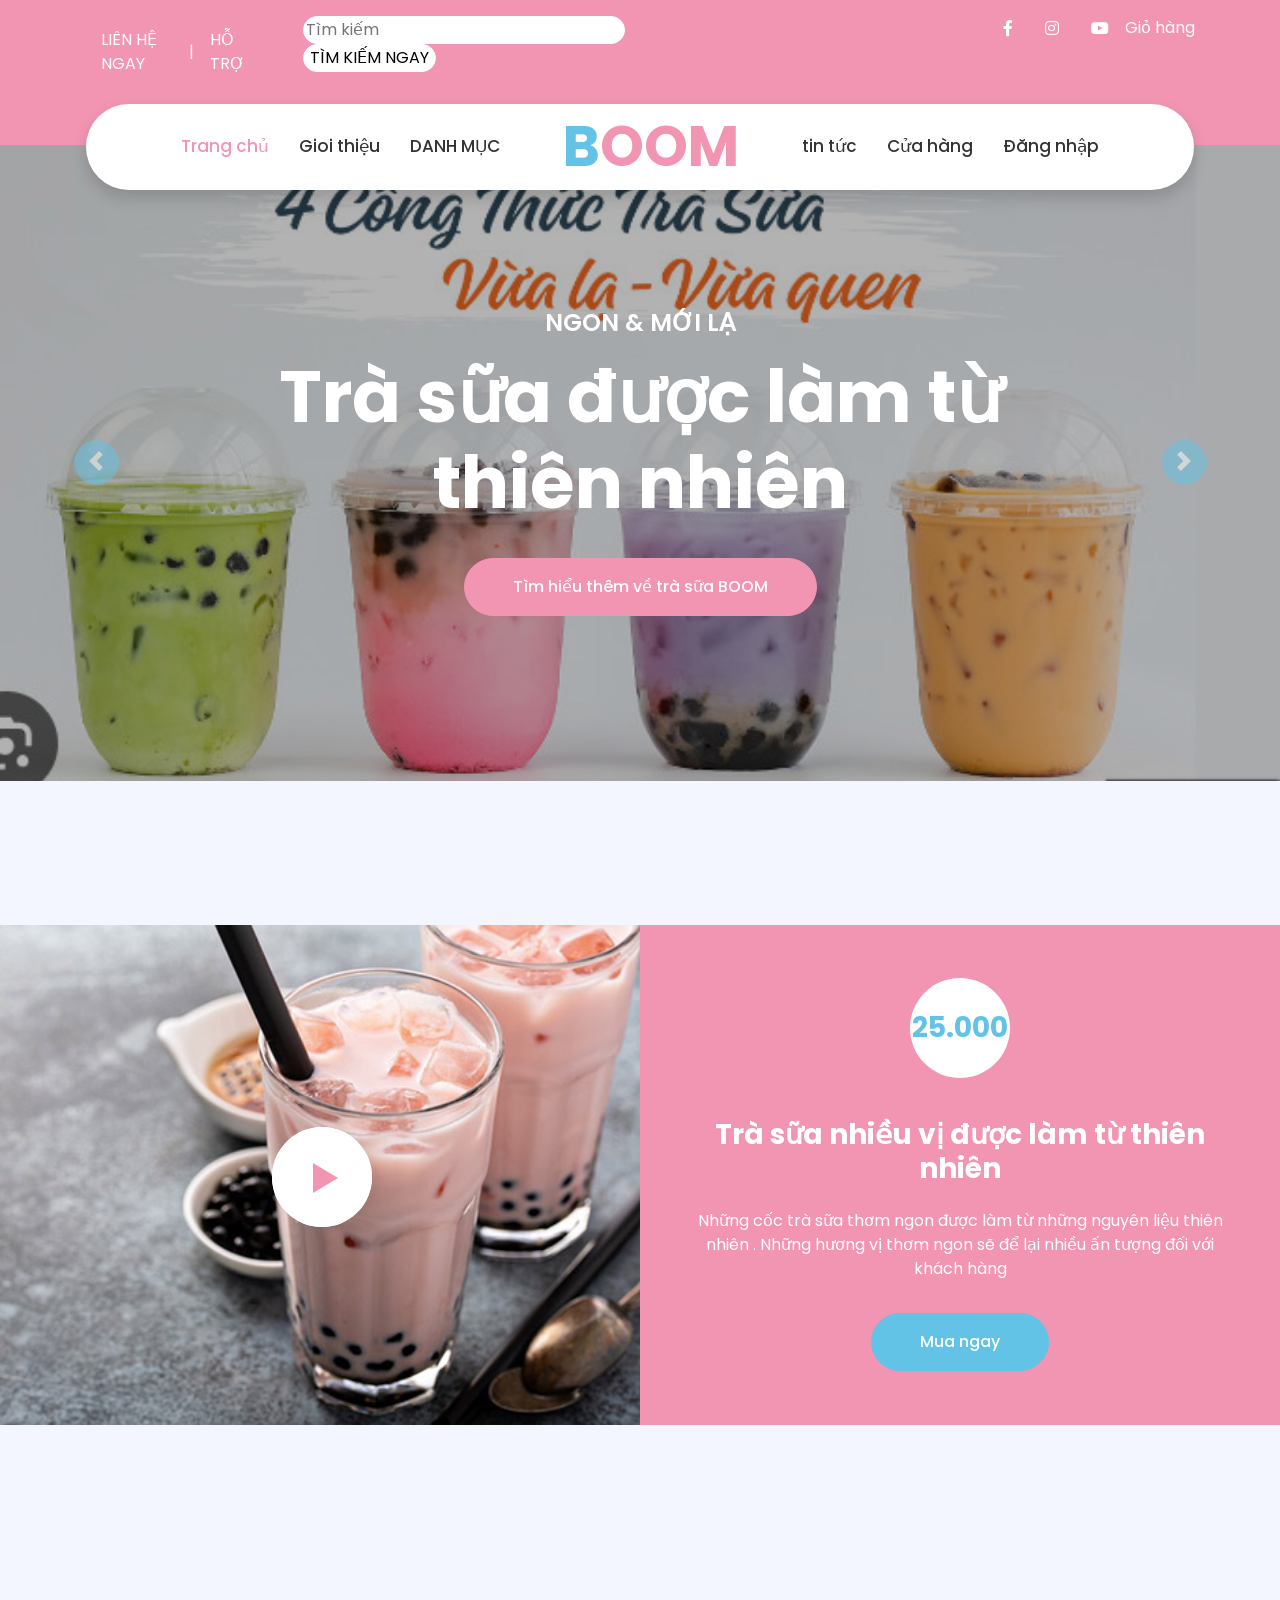
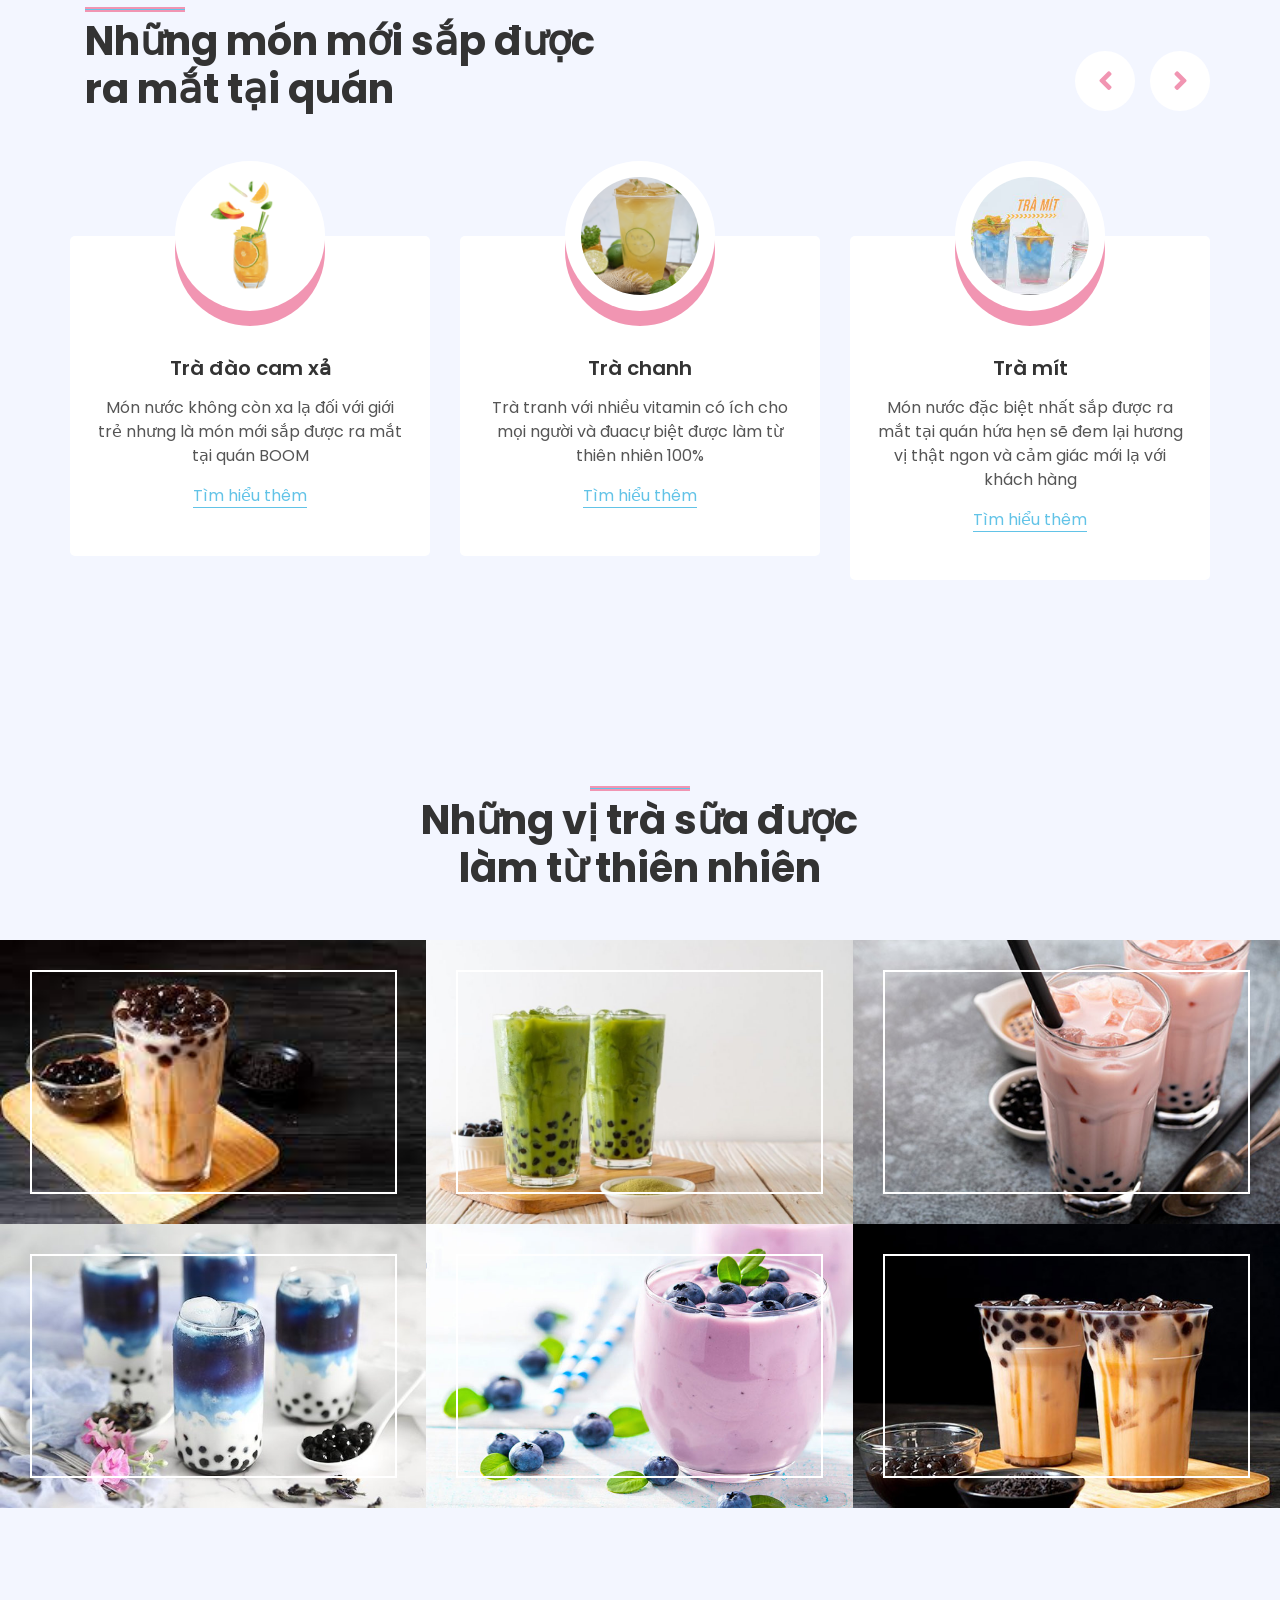
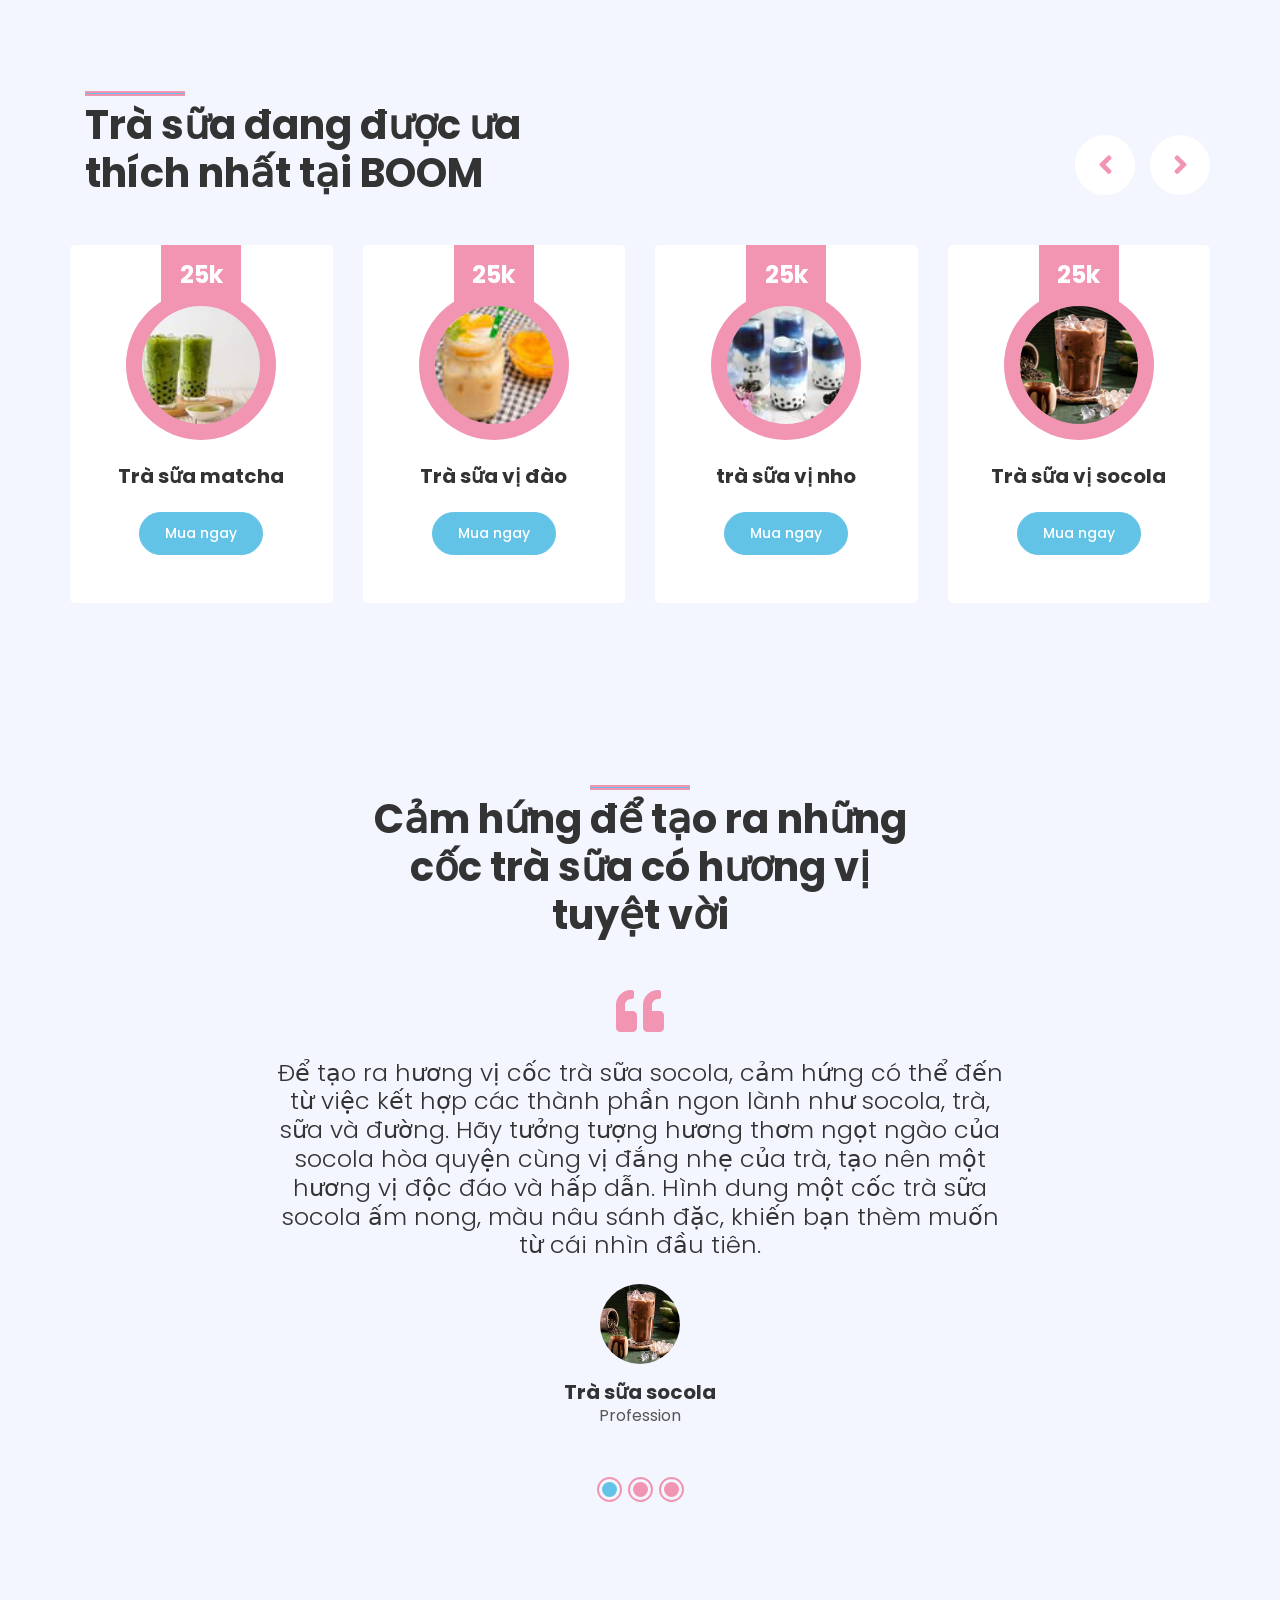
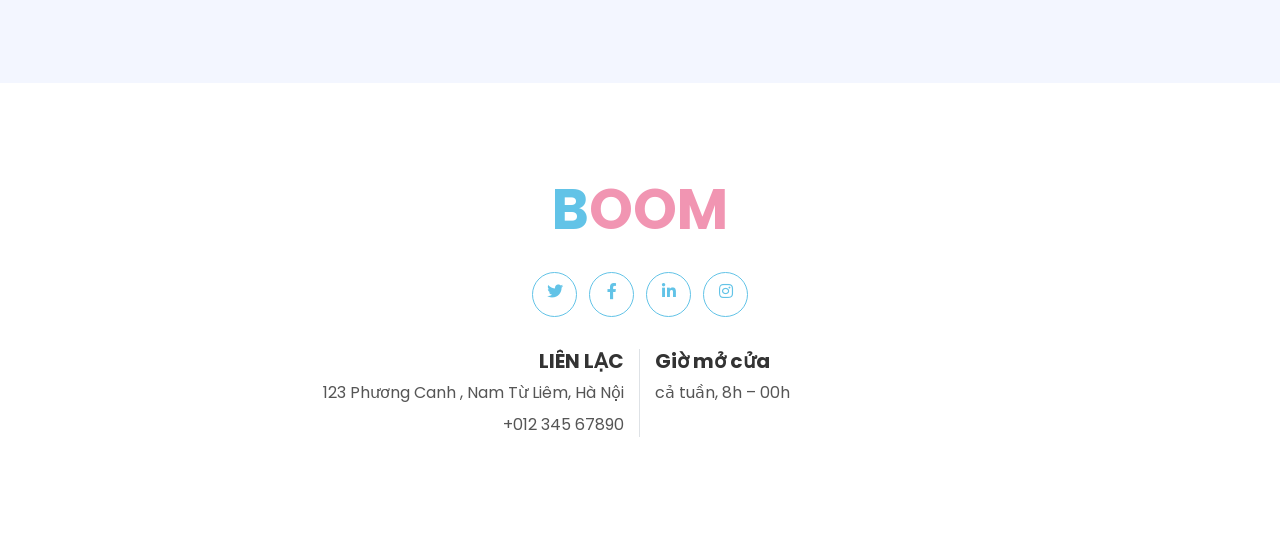
==== ice-cream-shop-website-template/index.html @ 3b5d6da5 "update" ====
<html lang="en">

<head>
    <meta charset="utf-8">
    <title>BOOM-CỬA HÀNG BÁN TRÀ SỮA UY TÍN</title>
    <meta content="width=device-width, initial-scale=1.0" name="viewport">
    <meta content="Free HTML Templates" name="keywords">
    <meta content="Free HTML Templates" name="description">

    <!-- Favicon -->
    <link href="img/favicon.ico" rel="icon">

    <!-- Google Web Fonts -->
    <link rel="preconnect" href="https://fonts.gstatic.com">
    <link href="https://fonts.googleapis.com/css2?family=Poppins:wght@400;500;600;700&display=swap" rel="stylesheet">

    <!-- Font Awesome -->
    <link href="https://cdnjs.cloudflare.com/ajax/libs/font-awesome/5.10.0/css/all.min.css" rel="stylesheet">

    <!-- Libraries Stylesheet -->
    <link href="lib/owlcarousel/assets/owl.carousel.min.css" rel="stylesheet">
    <link href="lib/lightbox/css/lightbox.min.css" rel="stylesheet">

    <!-- Customized Bootstrap Stylesheet -->
    <link href="css/style.css" rel="stylesheet">
    <style>
        .dropdown {
    position: relative;
    display: inline-block;
  }
  
  .dropdown-content {
    display: none;
    position: absolute;
    background-color: #f9f9f9;
    min-width: 160px;
    box-shadow: 0px 8px 16px 0px rgba(0,0,0,0.2);
    z-index: 1;
  }
  
  .dropdown:hover .dropdown-content {
    display: block;
  }
        .timkiem{
            border-radius: 15px;
            border: 1px solid white;
           
        }
        .search{
            border-radius: 15px;
            border: 1px solid white;
            background-color: white;
        }
        .search:hover{
            background-color: rgb(253, 200, 217);
        }
    </style>
</head>

<body>
    <!-- Topbar Start -->
    <div class="container-fluid bg-primary py-3 d-none d-md-block">
        <div class="container">
            <div class="row">
                <div class="col-md-6 text-center text-lg-left mb-2 mb-lg-0">
                    <div class="d-inline-flex align-items-center">
                       
                        <a class="text-white px-3" href="">LIÊN HỆ NGAY</a>
                        <span class="text-white">|</span>
                        <a class="text-white pl-3" href="">HỖ TRỢ</a>
                        <div style="margin-left: 50px;">
                        <form action="">
                            <input class="timkiem" type="text" placeholder="Tìm kiếm">
                            <input class="search" type="submit" value="TÌM KIẾM NGAY">
                        </form>
                        </div>
                    </div>
                </div>
                <div class="col-md-6 text-center text-lg-right">
                    <div class="d-inline-flex align-items-center">
                        <a class="text-white px-3" href="">
                            <i class="fab fa-facebook-f"></i>
                        </a>

                        <a class="text-white px-3" href="">
                            <i class="fab fa-instagram"></i>
                        </a>
                        <a class="text-white pl-3" href="">
                            <i class="fab fa-youtube"></i>
                        </a>
                        <a class="text-white pl-3" href="">
                            Giỏ hàng
                        </a>
                        
                        
                    </div>
                </div>
            </div>
        </div>
    </div>
    <!-- Topbar End -->


    <!-- Navbar Start -->
    <div class="container-fluid position-relative nav-bar p-0">
        <div class="container-lg position-relative p-0 px-lg-3" style="z-index: 9;">
            <nav class="navbar navbar-expand-lg bg-white navbar-light shadow p-lg-0">
                <a href="index.html" class="navbar-brand d-block d-lg-none">
                    <h1 class="m-0 display-4 text-primary"><span class="text-secondary">B</span>OOM</h1>
                </a>
                <button type="button" class="navbar-toggler" data-toggle="collapse" data-target="#navbarCollapse">
                    <span class="navbar-toggler-icon"></span>
                </button>
                <div class="collapse navbar-collapse justify-content-between" id="navbarCollapse">
                    <div class="navbar-nav ml-auto py-0">
                        <a href="index.html" class="nav-item nav-link active">Trang chủ</a>
                        <a href="about.html" class="nav-item nav-link">Gioi thiệu</a>
                        <div class="dropdown">
                            <a href="product.html" class="nav-item nav-link">DANH MỤC</a>
                            <div class="dropdown-content">
                              <a href="#">Trà sữa truyền thống </a>
                              <a href="#">trà sữa vị</a>
                              <a href="#">trà sữa nóng</a>
                            </div>
                          </div>
                    </div>
                    <a href="index.html" class="navbar-brand mx-5 d-none d-lg-block">
                        <h1 class="m-0 display-4 text-primary"><span class="text-secondary">B</span>OOM</h1>
                    </a>
                    <div class="navbar-nav mr-auto py-0">
                        <a href="service.html" class="nav-item nav-link">tin tức</a>
                        <a href="gallery.html" class="nav-item nav-link">Cửa hàng</a>
                        <a href="contact.html" class="nav-item nav-link">Đăng nhập</a>
                    </div>
                </div>
            </nav>
        </div>
    </div>
    <!-- Navbar End -->


    <!-- Carousel Start -->
    <div class="container-fluid p-0 mb-5 pb-5">
        <div id="header-carousel" class="carousel slide" data-ride="carousel">
            <div class="carousel-inner">
                <div class="carousel-item active">
                    <img class="w-100" src="img/banner5.jpg" alt="Image">
                    <div class="carousel-caption d-flex flex-column align-items-center justify-content-center">
                        <div class="p-3" style="max-width: 900px;">
                            <h4 class="text-white text-uppercase mb-md-3">Ngon & Mới lạ</h4>
                            <h1 class="display-3 text-white mb-md-4">Trà sữa  được làm từ thiên nhiên</h1>
                            <a href="" class="btn btn-primary py-md-3 px-md-5 mt-2">Tìm hiểu thêm về trà sữa BOOM</a>
                        </div>
                    </div>
                </div>
                <div class="carousel-item">
                    <img class="w-100" src="img/banner0.jpg" alt="Image">
                    <div class="carousel-caption d-flex flex-column align-items-center justify-content-center">
                        <div class="p-3" style="max-width: 900px;">
                            <h4 class="text-white text-uppercase mb-md-3">Ngon & Mới lạ</h4>
                            <h1 class="display-3 text-white mb-md-4">Trà sữa  được làm từ thiên nhiên</h1>
                            <a href="" class="btn btn-primary py-md-3 px-md-5 mt-2">Tìm hiểu thêm về trà sữa BOOM</a>
                        </div>
                    </div>
                </div>
                <div class="carousel-item">
                    <img class="w-100" src="img/banner.1.jpg" alt="Image">
                    <div class="carousel-caption d-flex flex-column align-items-center justify-content-center">
                        <div class="p-3" style="max-width: 900px;">
                            <h4 class="text-white text-uppercase mb-md-3">Ngon & Mới lạ</h4>
                            <h1 class="display-3 text-white mb-md-4">Trà sữa  được làm từ thiên nhiên</h1>
                            <a href="" class="btn btn-primary py-md-3 px-md-5 mt-2">Tìm hiểu thêm về trà sữa BOOM</a>
                        </div>
                    </div>
                </div>
                <div class="carousel-item">
                    <img class="w-100" src="img/banner2.jpg" alt="Image">
                    <div class="carousel-caption d-flex flex-column align-items-center justify-content-center">
                        <div class="p-3" style="max-width: 900px;">
                            <h4 class="text-white text-uppercase mb-md-3">Ngon & Mới lạ</h4>
                            <h1 class="display-3 text-white mb-md-4">Trà sữa  được làm từ thiên nhiên</h1>
                            <a href="" class="btn btn-primary py-md-3 px-md-5 mt-2">Tìm hiểu thêm về trà sữa BOOM</a>
                        </div>
                    </div>
                </div>
                <div class="carousel-item">
                    <img class="w-100" src="img/banner3.jpg" alt="Image">
                    <div class="carousel-caption d-flex flex-column align-items-center justify-content-center">
                        <div class="p-3" style="max-width: 900px;">
                            <h4 class="text-white text-uppercase mb-md-3">Ngon & Mới lạ</h4>
                            <h1 class="display-3 text-white mb-md-4">Trà sữa  được làm từ thiên nhiên</h1>
                            <a href="" class="btn btn-primary py-md-3 px-md-5 mt-2">Tìm hiểu thêm về trà sữa BOOM</a>
                        </div>
                    </div>
                </div>
                <div class="carousel-item">
                    <img class="w-100" src="img/banner4.jpg" alt="Image">
                    <div class="carousel-caption d-flex flex-column align-items-center justify-content-center">
                        <div class="p-3" style="max-width: 900px;">
                            <h4 class="text-white text-uppercase mb-md-3">Ngon & Mới lạ</h4>
                            <h1 class="display-3 text-white mb-md-4">Trà sữa  được làm từ thiên nhiên</h1>
                            <a href="" class="btn btn-primary py-md-3 px-md-5 mt-2">Tìm hiểu thêm về trà sữa BOOM</a>
                        </div>
                    </div>
                </div>
            </div>
            <a class="carousel-control-prev" href="#header-carousel" data-slide="prev">
                <div class="btn btn-secondary px-0" style="width: 45px; height: 45px;">
                    <span class="carousel-control-prev-icon mb-n1"></span>
                </div>
            </a>
            <a class="carousel-control-next" href="#header-carousel" data-slide="next">
                <div class="btn btn-secondary px-0" style="width: 45px; height: 45px;">
                    <span class="carousel-control-next-icon mb-n1"></span>
                </div>
            </a>
        </div>
    </div>
    <!-- Carousel End -->


    <!-- About Start -->
    <!-- <div class="container-fluid py-5">
        <div class="container py-5">
            <div class="row justify-content-center">
                <div class="col-lg-7">
                    <h1 class="section-title position-relative text-center mb-5">Traditional & Delicious Ice Cream Since 1950</h1>
                </div>
            </div>
            <div class="row">
                <div class="col-lg-4 py-5">
                    <h4 class="font-weight-bold mb-3">About Us</h4>
                    <h5 class="text-muted mb-3">Eos kasd eos dolor vero vero, lorem stet diam rebum. Ipsum amet sed vero dolor sea</h5>
                    <p>Takimata sed vero vero no sit sed, justo clita duo no duo amet et, nonumy kasd sed dolor eos diam lorem eirmod. Amet sit amet amet no. Est nonumy sed labore eirmod sit magna. Erat at est justo sit ut. Labor diam sed ipsum et eirmod</p>
                    <a href="" class="btn btn-secondary mt-2">Learn More</a>
                </div>
                <div class="col-lg-4" style="min-height: 400px;">
                    <div class="position-relative h-100 rounded overflow-hidden">
                        <img class="position-absolute w-100 h-100" src="img/about.jpg" style="object-fit: cover;">
                    </div>
                </div>
                <div class="col-lg-4 py-5">
                    <h4 class="font-weight-bold mb-3">Our Features</h4>
                    <p>Invidunt lorem justo sanctus clita. Erat lorem labore ea, justo dolor lorem ipsum ut sed eos, ipsum et dolor kasd sit ea justo. Erat justo sed sed diam. Ea et erat ut sed diam sea ipsum est dolor</p>
                    <h5 class="text-muted mb-3"><i class="fa fa-check text-secondary mr-3"></i>Eos kasd eos dolor</h5>
                    <h5 class="text-muted mb-3"><i class="fa fa-check text-secondary mr-3"></i>Eos kasd eos dolor</h5>
                    <h5 class="text-muted mb-3"><i class="fa fa-check text-secondary mr-3"></i>Eos kasd eos dolor</h5>
                    <a href="" class="btn btn-primary mt-2">Learn More</a>
                </div>
            </div>
        </div>
    </div> -->
    <!-- About End -->


    <!-- Promotion Start -->
    <div class="container-fluid my-5 py-5 px-0">
        <div class="row bg-primary m-0">
            <div class="col-md-6 px-0" style="min-height: 500px;">
                <div class="position-relative h-100">
                    <img class="position-absolute w-100 h-100" src="img/trasua4.jpg" style="object-fit: cover;">
                    <button type="button" class="btn-play" data-toggle="modal"
                        data-src="https://www.youtube.com/watch?v=nOVIrqzXnEA" data-target="#videoModal">
                        <span></span>
                    </button>
                </div>
            </div>
            <div class="col-md-6 py-5 py-md-0 px-0">
                <div class="h-100 d-flex flex-column align-items-center justify-content-center text-center p-5">
                    <div class="d-flex align-items-center justify-content-center bg-white rounded-circle mb-4"
                        style="width: 100px; height: 100px;">
                        <h3 class="font-weight-bold text-secondary mb-0">25.000</h3>
                    </div>
                    <h3 class="font-weight-bold text-white mt-3 mb-4">Trà sữa nhiều vị được làm từ thiên nhiên</h3>
                    <p class="text-white mb-4">Những cốc trà sữa thơm ngon được làm từ những nguyên liệu thiên nhiên 
                        . Những hương vị thơm ngon sẽ để lại nhiều ấn tượng đối với khách hàng 
                    </p>
                    <a href="" class="btn btn-secondary py-3 px-5 mt-2">Mua ngay</a>
                </div>
            </div>
        </div>
    </div>
    <!-- Promotion End -->


    <!-- Video Modal Start -->
    <div class="modal fade" id="videoModal" tabindex="-1" role="dialog" aria-labelledby="exampleModalLabel" aria-hidden="true">
        <div class="modal-dialog" role="document">
            <div class="modal-content">
                <div class="modal-body">
                    <button type="button" class="close" data-dismiss="modal" aria-label="Close">
                        <span aria-hidden="true">&times;</span>
                    </button>        
                    <!-- 16:9 aspect ratio -->
                    <div class="embed-responsive embed-responsive-16by9">
                        <iframe class="embed-responsive-item" src="" id="video"  allowscriptaccess="always" allow="autoplay"></iframe>
                    </div>
                </div>
            </div>
        </div>
    </div>
    <!-- Video Modal End -->


    <!-- Services Start -->
    <div class="container-fluid py-5">
        <div class="container py-5">
            <div class="row">
                <div class="col-lg-6">
                    <h1 class="section-title position-relative mb-5">Những món mới sắp được ra mắt tại quán</h1>
                </div>
                <div class="col-lg-6 mb-5 mb-lg-0 pb-5 pb-lg-0"></div>
            </div>
            <div class="row">
                <div class="col-12">
                    <div class="owl-carousel service-carousel">
                        <div class="service-item">
                            <div class="service-img mx-auto">
                                <img class="rounded-circle w-100 h-100 bg-light p-3" src="img/tradao.png" style="object-fit: cover;">
                            </div>
                            <div class="position-relative text-center bg-light rounded p-4 pb-5" style="margin-top: -75px;">
                                <h5 class="font-weight-semi-bold mt-5 mb-3 pt-5">Trà đào cam xả</h5>
                                <p>Món nước không còn xa lạ đối với giới trẻ nhưng là món mới sắp được ra mắt tại quán BOOM</p>
                                <a href="" class="border-bottom border-secondary text-decoration-none text-secondary">Tìm hiểu thêm</a>
                            </div>
                        </div>
                        <div class="service-item">
                            <div class="service-img mx-auto">
                                <img class="rounded-circle w-100 h-100 bg-light p-3" src="img/trachanh.png" style="object-fit: cover;">
                            </div>
                            <div class="position-relative text-center bg-light rounded p-4 pb-5" style="margin-top: -75px;">
                                <h5 class="font-weight-semi-bold mt-5 mb-3 pt-5">Trà chanh</h5>
                                <p> Trà tranh với nhiều vitamin có ích cho mọi người và đuacự biệt được làm từ thiên nhiên 100%</p>
                                <a href="" class="border-bottom border-secondary text-decoration-none text-secondary">Tìm hiểu thêm</a>
                            </div>
                        </div>
                        <div class="service-item">
                            <div class="service-img mx-auto">
                                <img class="rounded-circle w-100 h-100 bg-light p-3" src="img/tramit.jpg" style="object-fit: cover;">
                            </div>
                            <div class="position-relative text-center bg-light rounded p-4 pb-5" style="margin-top: -75px;">
                                <h5 class="font-weight-semi-bold mt-5 mb-3 pt-5">Trà mít</h5>
                                <p>Món nước đặc biệt nhất sắp được ra mắt tại quán hứa hẹn sẽ đem lại hương vị thật ngon và cảm giác mới lạ với khách hàng</p>
                                <a href="" class="border-bottom border-secondary text-decoration-none text-secondary">Tìm hiểu thêm</a>
                            </div>
                        </div>
                        <div class="service-item">
                            <div class="service-img mx-auto">
                                <img class="rounded-circle w-100 h-100 bg-light p-3" src="img/traduahau.jpg" style="object-fit: cover;">
                            </div>
                            <div class="position-relative text-center bg-light rounded p-4 pb-5" style="margin-top: -75px;">
                                <h5 class="font-weight-semi-bold mt-5 mb-3 pt-5">Trà dưa hấu</h5>
                                <p>Những quả dưa hấu thơm ngon và tươi mát kết hợp với trà là món khá ngon và đặc biệt với mọi người . nghe có vẻ lạ nhưng đây lại là một món nước đặc sắc của một số nước khác trên thế giới</p>
                                <a href="" class="border-bottom border-secondary text-decoration-none text-secondary">Tìm hiểu ngay</a>
                            </div>
                        </div>
                    </div>
                </div>
            </div>
        </div>
    </div>
    <!-- Services End -->


    <!-- Portfolio Start -->
    <div class="container-fluid my-5 py-5 px-0">
        <div class="row justify-content-center m-0">
            <div class="col-lg-5">
                <h1 class="section-title position-relative text-center mb-5">Những vị trà sữa được làm từ thiên nhiên</h1>
            </div>
        </div>
        <div class="row m-0 portfolio-container">
            <div class="col-lg-4 col-md-6 p-0 portfolio-item">
                <div class="position-relative overflow-hidden">
                    <img class="img-fluid w-100" src="img/trasua1.jpg" alt="">
                    <a class="portfolio-btn" href="img/trasua1.jpg" data-lightbox="portfolio">
                        <p>trà sữa trân châu đường đen</p>
                        <i class="fa fa-plus text-primary" style="font-size: 60px;"></i>
                    </a>
                </div>
            </div>
            <div class="col-lg-4 col-md-6 p-0 portfolio-item">
                <div class="position-relative overflow-hidden">
                    <img class="img-fluid w-100" src="img/trasua3.jpg" alt="">
                    <a class="portfolio-btn" href="img/trasua3.jpg" data-lightbox="portfolio">
                        <p>trà sữa vị matcha</p>
                        <i class="fa fa-plus text-primary" style="font-size: 60px;"></i>
                    </a>
                </div>
            </div>
            <div class="col-lg-4 col-md-6 p-0 portfolio-item">
                <div class="position-relative overflow-hidden">
                    <img class="img-fluid w-100" src="img/trasua4.jpg" alt="">
                    <a class="portfolio-btn" href="img/trasua4.jpg" data-lightbox="portfolio">
                        <p>trà sữa vị dâu</p>
                        <i class="fa fa-plus text-primary" style="font-size: 60px;"></i>
                    </a>
                </div>
            </div>
            <div class="col-lg-4 col-md-6 p-0 portfolio-item">
                <div class="position-relative overflow-hidden">
                    <img class="img-fluid w-100" src="img/trasua2.jpg" alt="">
                     <a class="portfolio-btn" href="img/trasua2.jpg" data-lightbox="portfolio"> 
                        <p>trà sữa vị nho</p>
                        <i class="fa fa-plus text-primary" style="font-size: 60px;"></i>
                    </a>
                </div>
            </div>
            <div class="col-lg-4 col-md-6 p-0 portfolio-item">
                <div class="position-relative overflow-hidden">
                    <img class="img-fluid w-100" src="img/trasua6.jpg" alt="">
                    <a class="portfolio-btn" href="img/trasua6.jpg" data-lightbox="portfolio">
                        
                        <p>trà sữa vị việt quất</p>
                        <i class="fa fa-plus text-primary" style="font-size: 60px;"></i>
                    </a>
                </div>
            </div>
            <div class="col-lg-4 col-md-6 p-0 portfolio-item">
                <div class="position-relative overflow-hidden">
                    <img class="img-fluid w-100" src="img/trasua8.jpg" alt="">
                    <a class="portfolio-btn" href="img/trasua8.jpg" data-lightbox="portfolio">
                        <p>trà sữa vị socola</p>
                        <i class="fa fa-plus text-primary" style="font-size: 60px;"></i>
                    </a>
                </div>
            </div>
        </div>
    </div>
    <!-- Portfolio End -->


    <!-- Products Start -->
    <div class="container-fluid py-5">
        <div class="container py-5">
            <div class="row">
                <div class="col-lg-6">
                    <h1 class="section-title position-relative mb-5">Trà sữa đang được ưa thích nhất tại BOOM</h1>
                </div>
                <div class="col-lg-6 mb-5 mb-lg-0 pb-5 pb-lg-0"></div>
            </div>
            <div class="row">
                <div class="col-12">
                    <div class="owl-carousel product-carousel">
                        <div class="product-item d-flex flex-column align-items-center text-center bg-light rounded py-5 px-3">
                            <div class="bg-primary mt-n5 py-3" style="width: 80px;">
                                <h4 class="font-weight-bold text-white mb-0">25k</h4>
                            </div>
                            <div class="position-relative bg-primary rounded-circle mt-n3 mb-4 p-3" style="width: 150px; height: 150px;">
                                <img class="rounded-circle w-100 h-100" src="img/trasua33.jpg" style="object-fit: cover;">
                            </div>
                            <h5 class="font-weight-bold mb-4">Trà sữa matcha</h5>
                            <a href="" class="btn btn-sm btn-secondary">Mua ngay</a>
                        </div>
                        <div class="product-item d-flex flex-column align-items-center text-center bg-light rounded py-5 px-3">
                            <div class="bg-primary mt-n5 py-3" style="width: 80px;">
                                <h4 class="font-weight-bold text-white mb-0">25k</h4>
                            </div>
                            <div class="position-relative bg-primary rounded-circle mt-n3 mb-4 p-3" style="width: 150px; height: 150px;">
                                <img class="rounded-circle w-100 h-100" src="img/trasua55.jpg" style="object-fit: cover;">
                            </div>
                            <h5 class="font-weight-bold mb-4">Trà sữa vị đào</h5>
                            <a href="" class="btn btn-sm btn-secondary">Mua ngay</a>
                        </div>
                        <div class="product-item d-flex flex-column align-items-center text-center bg-light rounded py-5 px-3">
                            <div class="bg-primary mt-n5 py-3" style="width: 80px;">
                                <h4 class="font-weight-bold text-white mb-0">25k</h4>
                            </div>
                            <div class="position-relative bg-primary rounded-circle mt-n3 mb-4 p-3" style="width: 150px; height: 150px;">
                                <img class="rounded-circle w-100 h-100" src="img/trasua22.jpg" style="object-fit: cover;">
                            </div>
                            <h5 class="font-weight-bold mb-4">trà sữa vị nho</h5>
                            <a href="" class="btn btn-sm btn-secondary">Mua ngay</a>
                        </div>
                        <div class="product-item d-flex flex-column align-items-center text-center bg-light rounded py-5 px-3">
                            <div class="bg-primary mt-n5 py-3" style="width: 80px;">
                                <h4 class="font-weight-bold text-white mb-0">25k</h4>
                            </div>
                            <div class="position-relative bg-primary rounded-circle mt-n3 mb-4 p-3" style="width: 150px; height: 150px;">
                                <img class="rounded-circle w-100 h-100" src="img/trasua77.jpg" style="object-fit: cover;">
                            </div>
                            <h5 class="font-weight-bold mb-4">Trà sữa vị socola</h5>
                            <a href="" class="btn btn-sm btn-secondary">Mua ngay</a>
                        </div>
                        <div class="product-item d-flex flex-column align-items-center text-center bg-light rounded py-5 px-3">
                            <div class="bg-primary mt-n5 py-3" style="width: 80px;">
                                <h4 class="font-weight-bold text-white mb-0">25k</h4>
                            </div>
                            <div class="position-relative bg-primary rounded-circle mt-n3 mb-4 p-3" style="width: 150px; height: 150px;">
                                <img class="rounded-circle w-100 h-100" src="img/product-5.jpg" style="object-fit: cover;">
                            </div>
                            <h5 class="font-weight-bold mb-4">Trà sữa vị bơ</h5>
                            <a href="" class="btn btn-sm btn-secondary">Mua ngay</a>
                        </div>
                    </div>
                </div>
            </div>
        </div>
    </div>
    <!-- Testimonial Start -->
    <div class="container-fluid py-5">
        <div class="container py-5">
            <div class="row justify-content-center">
                <div class="col-lg-6">
                    <h1 class="section-title position-relative text-center mb-5">Cảm hứng để tạo ra những cốc trà sữa có hương vị tuyệt vời</h1>
                </div>
            </div>
            <div class="row justify-content-center">
                <div class="col-lg-8">
                    <div class="owl-carousel testimonial-carousel">
                        <div class="text-center">
                            <i class="fa fa-3x fa-quote-left text-primary mb-4"></i>
                            <h4 class="font-weight-light mb-4">Để tạo ra hương vị cốc trà sữa socola, cảm hứng có thể đến từ việc kết hợp các thành phần ngon lành như socola, trà, sữa và đường. Hãy tưởng tượng hương thơm ngọt ngào của socola hòa quyện cùng vị đắng nhẹ của trà, tạo nên một hương vị độc đáo và hấp dẫn. 
                                Hình dung một cốc trà sữa socola ấm nong, màu nâu sánh đặc, khiến bạn thèm muốn từ cái nhìn đầu tiên.</h4>
                            <img class="img-fluid mx-auto mb-3" src="img/trasua77.jpg" alt="">
                            <h5 class="font-weight-bold m-0">Trà sữa socola</h5>
                            <span>Profession</span>
                        </div>
                        <div class="text-center">
                            <i class="fa fa-3x fa-quote-left text-primary mb-4"></i>
                            <h4 class="font-weight-light mb-4">Để tạo ra hương vị cốc trà sữa vị nho, cảm hứng đến từ sự kết hợp ngọt ngào của vị nho, mát lạnh của trà và độ mịn của sữa.Sẽ để lại ấn tượng cho người uống</h4>
                            <img class="img-fluid mx-auto mb-3" src="img/trasua22.jpg" alt="">
                            <h5 class="font-weight-bold m-0">Trà sữa vị nho</h5>
                            <span>Profession</span>
                        </div>
                        <div class="text-center">
                            <i class="fa fa-3x fa-quote-left text-primary mb-4"></i>
                            <h4 class="font-weight-light mb-4">Cốc trà sữa matcha mang đến cảm hứng từ sự kết hợp độc đáo của trà matcha và sữa. Hương vị đắng nhẹ,
                                 thảo mộc của trà matcha hòa quyện với độ ngọt và mịn màng của sữa, tạo nên một hương vị độc đáo và thú vị.
                                  Cảm nhận hương thơm tự nhiên và màu xanh đặc trưng của trà matcha,
                                 cùng vị béo ngọt của sữa, khiến cốc trà sữa matcha trở thành một lựa chọn phổ biến và hấp dẫn cho những người yêu thích trà và sữa.</h4>
                            <img class="img-fluid mx-auto mb-3" src="img/trasua33.jpg" alt="">
                            <h5 class="font-weight-bold m-0">Trà sữa vị matcha</h5>
                            <span>Profession</span>
                        </div>
                    </div>
                </div>
            </div>
        </div>
    </div>
    <!-- Testimonial End -->


    <!-- Footer Start -->
    <div class="container-fluid footer bg-light py-5" style="margin-top: 90px;">
        <div class="container text-center py-5">
            <div class="row">
                <div class="col-12 mb-4">
                    <a href="index.html" class="navbar-brand m-0">
                        <h1 class="m-0 mt-n2 display-4 text-primary"><span class="text-secondary">B</span>OOM</h1>
                    </a>
                </div>
                <div class="col-12 mb-4">
                    <a class="btn btn-outline-secondary btn-social mr-2" href="#"><i class="fab fa-twitter"></i></a>
                    <a class="btn btn-outline-secondary btn-social mr-2" href="#"><i class="fab fa-facebook-f"></i></a>
                    <a class="btn btn-outline-secondary btn-social mr-2" href="#"><i class="fab fa-linkedin-in"></i></a>
                    <a class="btn btn-outline-secondary btn-social" href="#"><i class="fab fa-instagram"></i></a>
                </div>
                <div class="col-12 mt-2 mb-4">
                    <div class="row">
                        <div class="col-sm-6 text-center text-sm-right border-right mb-3 mb-sm-0">
                            <h5 class="font-weight-bold mb-2">LIÊN LẠC</h5>
                            <p class="mb-2">123 Phương Canh , Nam Từ Liêm, Hà Nội</p>
                            <p class="mb-0">+012 345 67890</p>
                        </div>
                        <div class="col-sm-6 text-center text-sm-left">
                            <h5 class="font-weight-bold mb-2">Giờ mở cửa</h5>
                            <p class="mb-2">cả tuần, 8h – 00h</p>
                        </div>
                    </div>
                </div>
               
            </div>
        </div>
    </div>
 
    <a href="#" class="btn btn-secondary px-2 back-to-top"><i class="fa fa-angle-double-up"></i></a>


    <!-- JavaScript Libraries -->
    <script src="https://code.jquery.com/jquery-3.4.1.min.js"></script>
    <script src="https://stackpath.bootstrapcdn.com/bootstrap/4.4.1/js/bootstrap.bundle.min.js"></script>
    <script src="lib/easing/easing.min.js"></script>
    <script src="lib/waypoints/waypoints.min.js"></script>
    <script src="lib/owlcarousel/owl.carousel.min.js"></script>
    <script src="lib/isotope/isotope.pkgd.min.js"></script>
    <script src="lib/lightbox/js/lightbox.min.js"></script>

    <!-- Contact Javascript File -->
    <script src="mail/jqBootstrapValidation.min.js"></script>
    <script src="mail/contact.js"></script>

    <!-- Template Javascript -->
    <script src="js/main.js"></script>
</body>

</html>
---- ice-cream-shop-website-template/css/style.css ----
/******* Bootstrap Theming ********/
/*!
 * Bootstrap v4.5.3 (https://getbootstrap.com/)
 * Copyright 2011-2020 The Bootstrap Authors
 * Copyright 2011-2020 Twitter, Inc.
 * Licensed under MIT (https://github.com/twbs/bootstrap/blob/main/LICENSE)
 */
:root {
  --blue: #007bff;
  --indigo: #6610f2;
  --purple: #6f42c1;
  --pink: #e83e8c;
  --red: #dc3545;
  --orange: #fd7e14;
  --yellow: #ffc107;
  --green: #28a745;
  --teal: #20c997;
  --cyan: #17a2b8;
  --white: #fff;
  --gray: #6c757d;
  --gray-dark: #343a40;
  --primary: #F195B2;
  --secondary: #62C3E7;
  --success: #28a745;
  --info: #17a2b8;
  --warning: #ffc107;
  --danger: #dc3545;
  --light: #FFFFFF;
  --dark: #333333;
  --breakpoint-xs: 0;
  --breakpoint-sm: 576px;
  --breakpoint-md: 768px;
  --breakpoint-lg: 992px;
  --breakpoint-xl: 1200px;
  --font-family-sans-serif: "Poppins", sans-serif;
  --font-family-monospace: SFMono-Regular, Menlo, Monaco, Consolas, "Liberation Mono", "Courier New", monospace;
}

*,
*::before,
*::after {
  box-sizing: border-box;
}

html {
  font-family: sans-serif;
  line-height: 1.15;
  -webkit-text-size-adjust: 100%;
  -webkit-tap-highlight-color: rgba(0, 0, 0, 0);
}

article, aside, figcaption, figure, footer, header, hgroup, main, nav, section {
  display: block;
}

body {
  margin: 0;
  font-family: "Poppins", sans-serif;
  font-size: 1rem;
  font-weight: 400;
  line-height: 1.5;
  color: #555555;
  text-align: left;
  background-color: #F3F6FF;
}

[tabindex="-1"]:focus:not(:focus-visible) {
  outline: 0 !important;
}

hr {
  box-sizing: content-box;
  height: 0;
  overflow: visible;
}

h1, h2, h3, h4, h5, h6 {
  margin-top: 0;
  margin-bottom: 0.5rem;
}

p {
  margin-top: 0;
  margin-bottom: 1rem;
}

abbr[title],
abbr[data-original-title] {
  text-decoration: underline;
  text-decoration: underline dotted;
  cursor: help;
  border-bottom: 0;
  text-decoration-skip-ink: none;
}

address {
  margin-bottom: 1rem;
  font-style: normal;
  line-height: inherit;
}

ol,
ul,
dl {
  margin-top: 0;
  margin-bottom: 1rem;
}

ol ol,
ul ul,
ol ul,
ul ol {
  margin-bottom: 0;
}

dt {
  font-weight: 700;
}

dd {
  margin-bottom: .5rem;
  margin-left: 0;
}

blockquote {
  margin: 0 0 1rem;
}

b,
strong {
  font-weight: bolder;
}

small {
  font-size: 80%;
}

sub,
sup {
  position: relative;
  font-size: 75%;
  line-height: 0;
  vertical-align: baseline;
}

sub {
  bottom: -.25em;
}

sup {
  top: -.5em;
}

a {
  color: #F195B2;
  text-decoration: none;
  background-color: transparent;
}

a:hover {
  color: #e85181;
  text-decoration: underline;
}

a:not([href]):not([class]) {
  color: inherit;
  text-decoration: none;
}

a:not([href]):not([class]):hover {
  color: inherit;
  text-decoration: none;
}

pre,
code,
kbd,
samp {
  font-family: SFMono-Regular, Menlo, Monaco, Consolas, "Liberation Mono", "Courier New", monospace;
  font-size: 1em;
}

pre {
  margin-top: 0;
  margin-bottom: 1rem;
  overflow: auto;
  -ms-overflow-style: scrollbar;
}

figure {
  margin: 0 0 1rem;
}

img {
  vertical-align: middle;
  border-style: none;
}

svg {
  overflow: hidden;
  vertical-align: middle;
}

table {
  border-collapse: collapse;
}

caption {
  padding-top: 0.75rem;
  padding-bottom: 0.75rem;
  color: #6c757d;
  text-align: left;
  caption-side: bottom;
}

th {
  text-align: inherit;
  text-align: -webkit-match-parent;
}

label {
  display: inline-block;
  margin-bottom: 0.5rem;
}

button {
  border-radius: 0;
}

button:focus {
  outline: 1px dotted;
  outline: 5px auto -webkit-focus-ring-color;
}

input,
button,
select,
optgroup,
textarea {
  margin: 0;
  font-family: inherit;
  font-size: inherit;
  line-height: inherit;
}

button,
input {
  overflow: visible;
}

button,
select {
  text-transform: none;
}

[role="button"] {
  cursor: pointer;
}

select {
  word-wrap: normal;
}

button,
[type="button"],
[type="reset"],
[type="submit"] {
  -webkit-appearance: button;
}

button:not(:disabled),
[type="button"]:not(:disabled),
[type="reset"]:not(:disabled),
[type="submit"]:not(:disabled) {
  cursor: pointer;
}

button::-moz-focus-inner,
[type="button"]::-moz-focus-inner,
[type="reset"]::-moz-focus-inner,
[type="submit"]::-moz-focus-inner {
  padding: 0;
  border-style: none;
}

input[type="radio"],
input[type="checkbox"] {
  box-sizing: border-box;
  padding: 0;
}

textarea {
  overflow: auto;
  resize: vertical;
}

fieldset {
  min-width: 0;
  padding: 0;
  margin: 0;
  border: 0;
}

legend {
  display: block;
  width: 100%;
  max-width: 100%;
  padding: 0;
  margin-bottom: .5rem;
  font-size: 1.5rem;
  line-height: inherit;
  color: inherit;
  white-space: normal;
}

@media (max-width: 1200px) {
  legend {
    font-size: calc(1.275rem + 0.3vw) ;
  }
}

progress {
  vertical-align: baseline;
}

[type="number"]::-webkit-inner-spin-button,
[type="number"]::-webkit-outer-spin-button {
  height: auto;
}

[type="search"] {
  outline-offset: -2px;
  -webkit-appearance: none;
}

[type="search"]::-webkit-search-decoration {
  -webkit-appearance: none;
}

::-webkit-file-upload-button {
  font: inherit;
  -webkit-appearance: button;
}

output {
  display: inline-block;
}

summary {
  display: list-item;
  cursor: pointer;
}

template {
  display: none;
}

[hidden] {
  display: none !important;
}

h1, h2, h3, h4, h5, h6,
.h1, .h2, .h3, .h4, .h5, .h6 {
  margin-bottom: 0.5rem;
  font-weight: 500;
  line-height: 1.2;
  color: #333333;
}

h1, .h1 {
  font-size: 2.5rem;
}

@media (max-width: 1200px) {
  h1, .h1 {
    font-size: calc(1.375rem + 1.5vw) ;
  }
}

h2, .h2 {
  font-size: 2rem;
}

@media (max-width: 1200px) {
  h2, .h2 {
    font-size: calc(1.325rem + 0.9vw) ;
  }
}

h3, .h3 {
  font-size: 1.75rem;
}

@media (max-width: 1200px) {
  h3, .h3 {
    font-size: calc(1.3rem + 0.6vw) ;
  }
}

h4, .h4 {
  font-size: 1.5rem;
}

@media (max-width: 1200px) {
  h4, .h4 {
    font-size: calc(1.275rem + 0.3vw) ;
  }
}

h5, .h5 {
  font-size: 1.25rem;
}

h6, .h6 {
  font-size: 1rem;
}

.lead {
  font-size: 1.25rem;
  font-weight: 300;
}

.display-1 {
  font-size: 6rem;
  font-weight: 300;
  line-height: 1.2;
}

@media (max-width: 1200px) {
  .display-1 {
    font-size: calc(1.725rem + 5.7vw) ;
  }
}

.display-2 {
  font-size: 5.5rem;
  font-weight: 300;
  line-height: 1.2;
}

@media (max-width: 1200px) {
  .display-2 {
    font-size: calc(1.675rem + 5.1vw) ;
  }
}

.display-3 {
  font-size: 4.5rem;
  font-weight: 300;
  line-height: 1.2;
}

@media (max-width: 1200px) {
  .display-3 {
    font-size: calc(1.575rem + 3.9vw) ;
  }
}

.display-4 {
  font-size: 3.5rem;
  font-weight: 300;
  line-height: 1.2;
}

@media (max-width: 1200px) {
  .display-4 {
    font-size: calc(1.475rem + 2.7vw) ;
  }
}

hr {
  margin-top: 1rem;
  margin-bottom: 1rem;
  border: 0;
  border-top: 1px solid rgba(0, 0, 0, 0.1);
}

small,
.small {
  font-size: 80%;
  font-weight: 400;
}

mark,
.mark {
  padding: 0.2em;
  background-color: #fcf8e3;
}

.list-unstyled {
  padding-left: 0;
  list-style: none;
}

.list-inline {
  padding-left: 0;
  list-style: none;
}

.list-inline-item {
  display: inline-block;
}

.list-inline-item:not(:last-child) {
  margin-right: 0.5rem;
}

.initialism {
  font-size: 90%;
  text-transform: uppercase;
}

.blockquote {
  margin-bottom: 1rem;
  font-size: 1.25rem;
}

.blockquote-footer {
  display: block;
  font-size: 80%;
  color: #6c757d;
}

.blockquote-footer::before {
  content: "\2014\00A0";
}

.img-fluid {
  max-width: 100%;
  height: auto;
}

.img-thumbnail {
  padding: 0.25rem;
  background-color: #F3F6FF;
  border: 1px solid #dee2e6;
  border-radius: 5px;
  max-width: 100%;
  height: auto;
}

.figure {
  display: inline-block;
}

.figure-img {
  margin-bottom: 0.5rem;
  line-height: 1;
}

.figure-caption {
  font-size: 90%;
  color: #6c757d;
}

code {
  font-size: 87.5%;
  color: #e83e8c;
  word-wrap: break-word;
}

a > code {
  color: inherit;
}

kbd {
  padding: 0.2rem 0.4rem;
  font-size: 87.5%;
  color: #fff;
  background-color: #212529;
  border-radius: 0.2rem;
}

kbd kbd {
  padding: 0;
  font-size: 100%;
  font-weight: 700;
}

pre {
  display: block;
  font-size: 87.5%;
  color: #212529;
}

pre code {
  font-size: inherit;
  color: inherit;
  word-break: normal;
}

.pre-scrollable {
  max-height: 340px;
  overflow-y: scroll;
}

.container,
.container-fluid,
.container-sm,
.container-md,
.container-lg,
.container-xl {
  width: 100%;
  padding-right: 15px;
  padding-left: 15px;
  margin-right: auto;
  margin-left: auto;
}

@media (min-width: 576px) {
  .container, .container-sm {
    max-width: 540px;
  }
}

@media (min-width: 768px) {
  .container, .container-sm, .container-md {
    max-width: 720px;
  }
}

@media (min-width: 992px) {
  .container, .container-sm, .container-md, .container-lg {
    max-width: 960px;
  }
}

@media (min-width: 1200px) {
  .container, .container-sm, .container-md, .container-lg, .container-xl {
    max-width: 1140px;
  }
}

.row {
  display: flex;
  flex-wrap: wrap;
  margin-right: -15px;
  margin-left: -15px;
}

.no-gutters {
  margin-right: 0;
  margin-left: 0;
}

.no-gutters > .col,
.no-gutters > [class*="col-"] {
  padding-right: 0;
  padding-left: 0;
}

.col-1, .col-2, .col-3, .col-4, .col-5, .col-6, .col-7, .col-8, .col-9, .col-10, .col-11,.col,
.col-auto, .col-sm-1, .col-sm-2, .col-sm-3, .col-sm-4, .col-sm-5, .col-sm-6, .col-sm-7, .col-sm-8, .col-sm-9, .col-sm-10, .col-sm-11, .col-sm-12, .col-sm,
.col-sm-auto, .col-md-1, .col-md-2, .col-md-3, .col-md-4, .col-md-5, .col-md-6, .col-md-7, .col-md-8, .col-md-9, .col-md-10, .col-md-11, .col-md-12, .col-md,
.col-md-auto, .col-lg-1, .col-lg-2, .col-lg-3, .col-lg-4, .col-lg-5, .col-lg-6, .col-lg-7, .col-lg-8, .col-lg-9, .col-lg-10, .col-lg-11, .col-lg-12, .col-lg,
.col-lg-auto, .col-xl-1, .col-xl-2, .col-xl-3, .col-xl-4, .col-xl-5, .col-xl-6, .col-xl-7, .col-xl-8, .col-xl-9, .col-xl-10, .col-xl-11, .col-xl-12, .col-xl,
.col-xl-auto {
  position: relative;
  width: 100%;
  padding-right: 15px;
  padding-left: 15px;
}

.col {
  flex-basis: 0;
  flex-grow: 1;
  max-width: 100%;
}

.row-cols-1 > * {
  flex: 0 0 100%;
  max-width: 100%;
}

.row-cols-2 > * {
  flex: 0 0 50%;
  max-width: 50%;
}

.row-cols-3 > * {
  flex: 0 0 33.33333%;
  max-width: 33.33333%;
}

.row-cols-4 > * {
  flex: 0 0 25%;
  max-width: 25%;
}

.row-cols-5 > * {
  flex: 0 0 20%;
  max-width: 20%;
}

.row-cols-6 > * {
  flex: 0 0 16.66667%;
  max-width: 16.66667%;
}

.col-auto {
  flex: 0 0 auto;
  width: auto;
  max-width: 100%;
}

.col-1 {
  flex: 0 0 8.33333%;
  max-width: 8.33333%;
}

.col-2 {
  flex: 0 0 16.66667%;
  max-width: 16.66667%;
}

.col-3 {
  flex: 0 0 25%;
  max-width: 25%;
}

.col-4 {
  flex: 0 0 33.33333%;
  max-width: 33.33333%;
}

.col-5 {
  flex: 0 0 41.66667%;
  max-width: 41.66667%;
}

.col-6 {
  flex: 0 0 50%;
  max-width: 50%;
}

.col-7 {
  flex: 0 0 58.33333%;
  max-width: 58.33333%;
}

.col-8 {
  flex: 0 0 66.66667%;
  max-width: 66.66667%;
}

.col-9 {
  flex: 0 0 75%;
  max-width: 75%;
}

.col-10 {
  flex: 0 0 83.33333%;
  max-width: 83.33333%;
}

.col-11 {
  flex: 0 0 91.66667%;
  max-width: 91.66667%;
}

.col-12 {
  flex: 0 0 100%;
  max-width: 100%;
}

.order-first {
  order: -1;
}

.order-last {
  order: 13;
}

.order-0 {
  order: 0;
}

.order-1 {
  order: 1;
}

.order-2 {
  order: 2;
}

.order-3 {
  order: 3;
}

.order-4 {
  order: 4;
}

.order-5 {
  order: 5;
}

.order-6 {
  order: 6;
}

.order-7 {
  order: 7;
}

.order-8 {
  order: 8;
}

.order-9 {
  order: 9;
}

.order-10 {
  order: 10;
}

.order-11 {
  order: 11;
}

.order-12 {
  order: 12;
}

.offset-1 {
  margin-left: 8.33333%;
}

.offset-2 {
  margin-left: 16.66667%;
}

.offset-3 {
  margin-left: 25%;
}

.offset-4 {
  margin-left: 33.33333%;
}

.offset-5 {
  margin-left: 41.66667%;
}

.offset-6 {
  margin-left: 50%;
}

.offset-7 {
  margin-left: 58.33333%;
}

.offset-8 {
  margin-left: 66.66667%;
}

.offset-9 {
  margin-left: 75%;
}

.offset-10 {
  margin-left: 83.33333%;
}

.offset-11 {
  margin-left: 91.66667%;
}

@media (min-width: 576px) {
  .col-sm {
    flex-basis: 0;
    flex-grow: 1;
    max-width: 100%;
  }
  .row-cols-sm-1 > * {
    flex: 0 0 100%;
    max-width: 100%;
  }
  .row-cols-sm-2 > * {
    flex: 0 0 50%;
    max-width: 50%;
  }
  .row-cols-sm-3 > * {
    flex: 0 0 33.33333%;
    max-width: 33.33333%;
  }
  .row-cols-sm-4 > * {
    flex: 0 0 25%;
    max-width: 25%;
  }
  .row-cols-sm-5 > * {
    flex: 0 0 20%;
    max-width: 20%;
  }
  .row-cols-sm-6 > * {
    flex: 0 0 16.66667%;
    max-width: 16.66667%;
  }
  .col-sm-auto {
    flex: 0 0 auto;
    width: auto;
    max-width: 100%;
  }
  .col-sm-1 {
    flex: 0 0 8.33333%;
    max-width: 8.33333%;
  }
  .col-sm-2 {
    flex: 0 0 16.66667%;
    max-width: 16.66667%;
  }
  .col-sm-3 {
    flex: 0 0 25%;
    max-width: 25%;
  }
  .col-sm-4 {
    flex: 0 0 33.33333%;
    max-width: 33.33333%;
  }
  .col-sm-5 {
    flex: 0 0 41.66667%;
    max-width: 41.66667%;
  }
  .col-sm-6 {
    flex: 0 0 50%;
    max-width: 50%;
  }
  .col-sm-7 {
    flex: 0 0 58.33333%;
    max-width: 58.33333%;
  }
  .col-sm-8 {
    flex: 0 0 66.66667%;
    max-width: 66.66667%;
  }
  .col-sm-9 {
    flex: 0 0 75%;
    max-width: 75%;
  }
  .col-sm-10 {
    flex: 0 0 83.33333%;
    max-width: 83.33333%;
  }
  .col-sm-11 {
    flex: 0 0 91.66667%;
    max-width: 91.66667%;
  }
  .col-sm-12 {
    flex: 0 0 100%;
    max-width: 100%;
  }
  .order-sm-first {
    order: -1;
  }
  .order-sm-last {
    order: 13;
  }
  .order-sm-0 {
    order: 0;
  }
  .order-sm-1 {
    order: 1;
  }
  .order-sm-2 {
    order: 2;
  }
  .order-sm-3 {
    order: 3;
  }
  .order-sm-4 {
    order: 4;
  }
  .order-sm-5 {
    order: 5;
  }
  .order-sm-6 {
    order: 6;
  }
  .order-sm-7 {
    order: 7;
  }
  .order-sm-8 {
    order: 8;
  }
  .order-sm-9 {
    order: 9;
  }
  .order-sm-10 {
    order: 10;
  }
  .order-sm-11 {
    order: 11;
  }
  .order-sm-12 {
    order: 12;
  }
  .offset-sm-0 {
    margin-left: 0;
  }
  .offset-sm-1 {
    margin-left: 8.33333%;
  }
  .offset-sm-2 {
    margin-left: 16.66667%;
  }
  .offset-sm-3 {
    margin-left: 25%;
  }
  .offset-sm-4 {
    margin-left: 33.33333%;
  }
  .offset-sm-5 {
    margin-left: 41.66667%;
  }
  .offset-sm-6 {
    margin-left: 50%;
  }
  .offset-sm-7 {
    margin-left: 58.33333%;
  }
  .offset-sm-8 {
    margin-left: 66.66667%;
  }
  .offset-sm-9 {
    margin-left: 75%;
  }
  .offset-sm-10 {
    margin-left: 83.33333%;
  }
  .offset-sm-11 {
    margin-left: 91.66667%;
  }
}

@media (min-width: 768px) {
  .col-md {
    flex-basis: 0;
    flex-grow: 1;
    max-width: 100%;
  }
  .row-cols-md-1 > * {
    flex: 0 0 100%;
    max-width: 100%;
  }
  .row-cols-md-2 > * {
    flex: 0 0 50%;
    max-width: 50%;
  }
  .row-cols-md-3 > * {
    flex: 0 0 33.33333%;
    max-width: 33.33333%;
  }
  .row-cols-md-4 > * {
    flex: 0 0 25%;
    max-width: 25%;
  }
  .row-cols-md-5 > * {
    flex: 0 0 20%;
    max-width: 20%;
  }
  .row-cols-md-6 > * {
    flex: 0 0 16.66667%;
    max-width: 16.66667%;
  }
  .col-md-auto {
    flex: 0 0 auto;
    width: auto;
    max-width: 100%;
  }
  .col-md-1 {
    flex: 0 0 8.33333%;
    max-width: 8.33333%;
  }
  .col-md-2 {
    flex: 0 0 16.66667%;
    max-width: 16.66667%;
  }
  .col-md-3 {
    flex: 0 0 25%;
    max-width: 25%;
  }
  .col-md-4 {
    flex: 0 0 33.33333%;
    max-width: 33.33333%;
  }
  .col-md-5 {
    flex: 0 0 41.66667%;
    max-width: 41.66667%;
  }
  .col-md-6 {
    flex: 0 0 50%;
    max-width: 50%;
  }
  .col-md-7 {
    flex: 0 0 58.33333%;
    max-width: 58.33333%;
  }
  .col-md-8 {
    flex: 0 0 66.66667%;
    max-width: 66.66667%;
  }
  .col-md-9 {
    flex: 0 0 75%;
    max-width: 75%;
  }
  .col-md-10 {
    flex: 0 0 83.33333%;
    max-width: 83.33333%;
  }
  .col-md-11 {
    flex: 0 0 91.66667%;
    max-width: 91.66667%;
  }
  .col-md-12 {
    flex: 0 0 100%;
    max-width: 100%;
  }
  .order-md-first {
    order: -1;
  }
  .order-md-last {
    order: 13;
  }
  .order-md-0 {
    order: 0;
  }
  .order-md-1 {
    order: 1;
  }
  .order-md-2 {
    order: 2;
  }
  .order-md-3 {
    order: 3;
  }
  .order-md-4 {
    order: 4;
  }
  .order-md-5 {
    order: 5;
  }
  .order-md-6 {
    order: 6;
  }
  .order-md-7 {
    order: 7;
  }
  .order-md-8 {
    order: 8;
  }
  .order-md-9 {
    order: 9;
  }
  .order-md-10 {
    order: 10;
  }
  .order-md-11 {
    order: 11;
  }
  .order-md-12 {
    order: 12;
  }
  .offset-md-0 {
    margin-left: 0;
  }
  .offset-md-1 {
    margin-left: 8.33333%;
  }
  .offset-md-2 {
    margin-left: 16.66667%;
  }
  .offset-md-3 {
    margin-left: 25%;
  }
  .offset-md-4 {
    margin-left: 33.33333%;
  }
  .offset-md-5 {
    margin-left: 41.66667%;
  }
  .offset-md-6 {
    margin-left: 50%;
  }
  .offset-md-7 {
    margin-left: 58.33333%;
  }
  .offset-md-8 {
    margin-left: 66.66667%;
  }
  .offset-md-9 {
    margin-left: 75%;
  }
  .offset-md-10 {
    margin-left: 83.33333%;
  }
  .offset-md-11 {
    margin-left: 91.66667%;
  }
}

@media (min-width: 992px) {
  .col-lg {
    flex-basis: 0;
    flex-grow: 1;
    max-width: 100%;
  }
  .row-cols-lg-1 > * {
    flex: 0 0 100%;
    max-width: 100%;
  }
  .row-cols-lg-2 > * {
    flex: 0 0 50%;
    max-width: 50%;
  }
  .row-cols-lg-3 > * {
    flex: 0 0 33.33333%;
    max-width: 33.33333%;
  }
  .row-cols-lg-4 > * {
    flex: 0 0 25%;
    max-width: 25%;
  }
  .row-cols-lg-5 > * {
    flex: 0 0 20%;
    max-width: 20%;
  }
  .row-cols-lg-6 > * {
    flex: 0 0 16.66667%;
    max-width: 16.66667%;
  }
  .col-lg-auto {
    flex: 0 0 auto;
    width: auto;
    max-width: 100%;
  }
  .col-lg-1 {
    flex: 0 0 8.33333%;
    max-width: 8.33333%;
  }
  .col-lg-2 {
    flex: 0 0 16.66667%;
    max-width: 16.66667%;
  }
  .col-lg-3 {
    flex: 0 0 25%;
    max-width: 25%;
  }
  .col-lg-4 {
    flex: 0 0 33.33333%;
    max-width: 33.33333%;
  }
  .col-lg-5 {
    flex: 0 0 41.66667%;
    max-width: 41.66667%;
  }
  .col-lg-6 {
    flex: 0 0 50%;
    max-width: 50%;
  }
  .col-lg-7 {
    flex: 0 0 58.33333%;
    max-width: 58.33333%;
  }
  .col-lg-8 {
    flex: 0 0 66.66667%;
    max-width: 66.66667%;
  }
  .col-lg-9 {
    flex: 0 0 75%;
    max-width: 75%;
  }
  .col-lg-10 {
    flex: 0 0 83.33333%;
    max-width: 83.33333%;
  }
  .col-lg-11 {
    flex: 0 0 91.66667%;
    max-width: 91.66667%;
  }
  .col-lg-12 {
    flex: 0 0 100%;
    max-width: 100%;
  }
  .order-lg-first {
    order: -1;
  }
  .order-lg-last {
    order: 13;
  }
  .order-lg-0 {
    order: 0;
  }
  .order-lg-1 {
    order: 1;
  }
  .order-lg-2 {
    order: 2;
  }
  .order-lg-3 {
    order: 3;
  }
  .order-lg-4 {
    order: 4;
  }
  .order-lg-5 {
    order: 5;
  }
  .order-lg-6 {
    order: 6;
  }
  .order-lg-7 {
    order: 7;
  }
  .order-lg-8 {
    order: 8;
  }
  .order-lg-9 {
    order: 9;
  }
  .order-lg-10 {
    order: 10;
  }
  .order-lg-11 {
    order: 11;
  }
  .order-lg-12 {
    order: 12;
  }
  .offset-lg-0 {
    margin-left: 0;
  }
  .offset-lg-1 {
    margin-left: 8.33333%;
  }
  .offset-lg-2 {
    margin-left: 16.66667%;
  }
  .offset-lg-3 {
    margin-left: 25%;
  }
  .offset-lg-4 {
    margin-left: 33.33333%;
  }
  .offset-lg-5 {
    margin-left: 41.66667%;
  }
  .offset-lg-6 {
    margin-left: 50%;
  }
  .offset-lg-7 {
    margin-left: 58.33333%;
  }
  .offset-lg-8 {
    margin-left: 66.66667%;
  }
  .offset-lg-9 {
    margin-left: 75%;
  }
  .offset-lg-10 {
    margin-left: 83.33333%;
  }
  .offset-lg-11 {
    margin-left: 91.66667%;
  }
}

@media (min-width: 1200px) {
  .col-xl {
    flex-basis: 0;
    flex-grow: 1;
    max-width: 100%;
  }
  .row-cols-xl-1 > * {
    flex: 0 0 100%;
    max-width: 100%;
  }
  .row-cols-xl-2 > * {
    flex: 0 0 50%;
    max-width: 50%;
  }
  .row-cols-xl-3 > * {
    flex: 0 0 33.33333%;
    max-width: 33.33333%;
  }
  .row-cols-xl-4 > * {
    flex: 0 0 25%;
    max-width: 25%;
  }
  .row-cols-xl-5 > * {
    flex: 0 0 20%;
    max-width: 20%;
  }
  .row-cols-xl-6 > * {
    flex: 0 0 16.66667%;
    max-width: 16.66667%;
  }
  .col-xl-auto {
    flex: 0 0 auto;
    width: auto;
    max-width: 100%;
  }
  .col-xl-1 {
    flex: 0 0 8.33333%;
    max-width: 8.33333%;
  }
  .col-xl-2 {
    flex: 0 0 16.66667%;
    max-width: 16.66667%;
  }
  .col-xl-3 {
    flex: 0 0 25%;
    max-width: 25%;
  }
  .col-xl-4 {
    flex: 0 0 33.33333%;
    max-width: 33.33333%;
  }
  .col-xl-5 {
    flex: 0 0 41.66667%;
    max-width: 41.66667%;
  }
  .col-xl-6 {
    flex: 0 0 50%;
    max-width: 50%;
  }
  .col-xl-7 {
    flex: 0 0 58.33333%;
    max-width: 58.33333%;
  }
  .col-xl-8 {
    flex: 0 0 66.66667%;
    max-width: 66.66667%;
  }
  .col-xl-9 {
    flex: 0 0 75%;
    max-width: 75%;
  }
  .col-xl-10 {
    flex: 0 0 83.33333%;
    max-width: 83.33333%;
  }
  .col-xl-11 {
    flex: 0 0 91.66667%;
    max-width: 91.66667%;
  }
  .col-xl-12 {
    flex: 0 0 100%;
    max-width: 100%;
  }
  .order-xl-first {
    order: -1;
  }
  .order-xl-last {
    order: 13;
  }
  .order-xl-0 {
    order: 0;
  }
  .order-xl-1 {
    order: 1;
  }
  .order-xl-2 {
    order: 2;
  }
  .order-xl-3 {
    order: 3;
  }
  .order-xl-4 {
    order: 4;
  }
  .order-xl-5 {
    order: 5;
  }
  .order-xl-6 {
    order: 6;
  }
  .order-xl-7 {
    order: 7;
  }
  .order-xl-8 {
    order: 8;
  }
  .order-xl-9 {
    order: 9;
  }
  .order-xl-10 {
    order: 10;
  }
  .order-xl-11 {
    order: 11;
  }
  .order-xl-12 {
    order: 12;
  }
  .offset-xl-0 {
    margin-left: 0;
  }
  .offset-xl-1 {
    margin-left: 8.33333%;
  }
  .offset-xl-2 {
    margin-left: 16.66667%;
  }
  .offset-xl-3 {
    margin-left: 25%;
  }
  .offset-xl-4 {
    margin-left: 33.33333%;
  }
  .offset-xl-5 {
    margin-left: 41.66667%;
  }
  .offset-xl-6 {
    margin-left: 50%;
  }
  .offset-xl-7 {
    margin-left: 58.33333%;
  }
  .offset-xl-8 {
    margin-left: 66.66667%;
  }
  .offset-xl-9 {
    margin-left: 75%;
  }
  .offset-xl-10 {
    margin-left: 83.33333%;
  }
  .offset-xl-11 {
    margin-left: 91.66667%;
  }
}

.table {
  width: 100%;
  margin-bottom: 1rem;
  color: #555555;
}

.table th,
.table td {
  padding: 0.75rem;
  vertical-align: top;
  border-top: 1px solid #dee2e6;
}

.table thead th {
  vertical-align: bottom;
  border-bottom: 2px solid #dee2e6;
}

.table tbody + tbody {
  border-top: 2px solid #dee2e6;
}

.table-sm th,
.table-sm td {
  padding: 0.3rem;
}

.table-bordered {
  border: 1px solid #dee2e6;
}

.table-bordered th,
.table-bordered td {
  border: 1px solid #dee2e6;
}

.table-bordered thead th,
.table-bordered thead td {
  border-bottom-width: 2px;
}

.table-borderless th,
.table-borderless td,
.table-borderless thead th,
.table-borderless tbody + tbody {
  border: 0;
}

.table-striped tbody tr:nth-of-type(odd) {
  background-color: rgba(0, 0, 0, 0.05);
}

.table-hover tbody tr:hover {
  color: #555555;
  background-color: rgba(0, 0, 0, 0.075);
}

.table-primary,
.table-primary > th,
.table-primary > td {
  background-color: #fbe1e9;
}

.table-primary th,
.table-primary td,
.table-primary thead th,
.table-primary tbody + tbody {
  border-color: #f8c8d7;
}

.table-hover .table-primary:hover {
  background-color: #f8cbd9;
}

.table-hover .table-primary:hover > td,
.table-hover .table-primary:hover > th {
  background-color: #f8cbd9;
}

.table-secondary,
.table-secondary > th,
.table-secondary > td {
  background-color: #d3eef8;
}

.table-secondary th,
.table-secondary td,
.table-secondary thead th,
.table-secondary tbody + tbody {
  border-color: #ade0f3;
}

.table-hover .table-secondary:hover {
  background-color: #bde6f5;
}

.table-hover .table-secondary:hover > td,
.table-hover .table-secondary:hover > th {
  background-color: #bde6f5;
}

.table-success,
.table-success > th,
.table-success > td {
  background-color: #c3e6cb;
}

.table-success th,
.table-success td,
.table-success thead th,
.table-success tbody + tbody {
  border-color: #8fd19e;
}

.table-hover .table-success:hover {
  background-color: #b1dfbb;
}

.table-hover .table-success:hover > td,
.table-hover .table-success:hover > th {
  background-color: #b1dfbb;
}

.table-info,
.table-info > th,
.table-info > td {
  background-color: #bee5eb;
}

.table-info th,
.table-info td,
.table-info thead th,
.table-info tbody + tbody {
  border-color: #86cfda;
}

.table-hover .table-info:hover {
  background-color: #abdde5;
}

.table-hover .table-info:hover > td,
.table-hover .table-info:hover > th {
  background-color: #abdde5;
}

.table-warning,
.table-warning > th,
.table-warning > td {
  background-color: #ffeeba;
}

.table-warning th,
.table-warning td,
.table-warning thead th,
.table-warning tbody + tbody {
  border-color: #ffdf7e;
}

.table-hover .table-warning:hover {
  background-color: #ffe8a1;
}

.table-hover .table-warning:hover > td,
.table-hover .table-warning:hover > th {
  background-color: #ffe8a1;
}

.table-danger,
.table-danger > th,
.table-danger > td {
  background-color: #f5c6cb;
}

.table-danger th,
.table-danger td,
.table-danger thead th,
.table-danger tbody + tbody {
  border-color: #ed969e;
}

.table-hover .table-danger:hover {
  background-color: #f1b0b7;
}

.table-hover .table-danger:hover > td,
.table-hover .table-danger:hover > th {
  background-color: #f1b0b7;
}

.table-light,
.table-light > th,
.table-light > td {
  background-color: white;
}

.table-light th,
.table-light td,
.table-light thead th,
.table-light tbody + tbody {
  border-color: white;
}

.table-hover .table-light:hover {
  background-color: #f2f2f2;
}

.table-hover .table-light:hover > td,
.table-hover .table-light:hover > th {
  background-color: #f2f2f2;
}

.table-dark,
.table-dark > th,
.table-dark > td {
  background-color: #c6c6c6;
}

.table-dark th,
.table-dark td,
.table-dark thead th,
.table-dark tbody + tbody {
  border-color: #959595;
}

.table-hover .table-dark:hover {
  background-color: #b9b9b9;
}

.table-hover .table-dark:hover > td,
.table-hover .table-dark:hover > th {
  background-color: #b9b9b9;
}

.table-active,
.table-active > th,
.table-active > td {
  background-color: rgba(0, 0, 0, 0.075);
}

.table-hover .table-active:hover {
  background-color: rgba(0, 0, 0, 0.075);
}

.table-hover .table-active:hover > td,
.table-hover .table-active:hover > th {
  background-color: rgba(0, 0, 0, 0.075);
}

.table .thead-dark th {
  color: #fff;
  background-color: #343a40;
  border-color: #454d55;
}

.table .thead-light th {
  color: #495057;
  background-color: #e9ecef;
  border-color: #dee2e6;
}

.table-dark {
  color: #fff;
  background-color: #343a40;
}

.table-dark th,
.table-dark td,
.table-dark thead th {
  border-color: #454d55;
}

.table-dark.table-bordered {
  border: 0;
}

.table-dark.table-striped tbody tr:nth-of-type(odd) {
  background-color: rgba(255, 255, 255, 0.05);
}

.table-dark.table-hover tbody tr:hover {
  color: #fff;
  background-color: rgba(255, 255, 255, 0.075);
}

@media (max-width: 575.98px) {
  .table-responsive-sm {
    display: block;
    width: 100%;
    overflow-x: auto;
    -webkit-overflow-scrolling: touch;
  }
  .table-responsive-sm > .table-bordered {
    border: 0;
  }
}

@media (max-width: 767.98px) {
  .table-responsive-md {
    display: block;
    width: 100%;
    overflow-x: auto;
    -webkit-overflow-scrolling: touch;
  }
  .table-responsive-md > .table-bordered {
    border: 0;
  }
}

@media (max-width: 991.98px) {
  .table-responsive-lg {
    display: block;
    width: 100%;
    overflow-x: auto;
    -webkit-overflow-scrolling: touch;
  }
  .table-responsive-lg > .table-bordered {
    border: 0;
  }
}

@media (max-width: 1199.98px) {
  .table-responsive-xl {
    display: block;
    width: 100%;
    overflow-x: auto;
    -webkit-overflow-scrolling: touch;
  }
  .table-responsive-xl > .table-bordered {
    border: 0;
  }
}

.table-responsive {
  display: block;
  width: 100%;
  overflow-x: auto;
  -webkit-overflow-scrolling: touch;
}

.table-responsive > .table-bordered {
  border: 0;
}

.form-control {
  display: block;
  width: 100%;
  height: calc(1.5em + 0.75rem + 2px);
  padding: 0.375rem 0.75rem;
  font-size: 1rem;
  font-weight: 400;
  line-height: 1.5;
  color: #495057;
  background-color: #fff;
  background-clip: padding-box;
  border: 1px solid #ced4da;
  border-radius: 5px;
  transition: border-color 0.15s ease-in-out, box-shadow 0.15s ease-in-out;
}

@media (prefers-reduced-motion: reduce) {
  .form-control {
    transition: none;
  }
}

.form-control::-ms-expand {
  background-color: transparent;
  border: 0;
}

.form-control:-moz-focusring {
  color: transparent;
  text-shadow: 0 0 0 #495057;
}

.form-control:focus {
  color: #495057;
  background-color: #fff;
  border-color: white;
  outline: 0;
  box-shadow: 0 0 0 0.2rem rgba(241, 149, 178, 0.25);
}

.form-control::placeholder {
  color: #6c757d;
  opacity: 1;
}

.form-control:disabled, .form-control[readonly] {
  background-color: #e9ecef;
  opacity: 1;
}

input[type="date"].form-control,
input[type="time"].form-control,
input[type="datetime-local"].form-control,
input[type="month"].form-control {
  appearance: none;
}

select.form-control:focus::-ms-value {
  color: #495057;
  background-color: #fff;
}

.form-control-file,
.form-control-range {
  display: block;
  width: 100%;
}

.col-form-label {
  padding-top: calc(0.375rem + 1px);
  padding-bottom: calc(0.375rem + 1px);
  margin-bottom: 0;
  font-size: inherit;
  line-height: 1.5;
}

.col-form-label-lg {
  padding-top: calc(0.5rem + 1px);
  padding-bottom: calc(0.5rem + 1px);
  font-size: 1.25rem;
  line-height: 1.5;
}

.col-form-label-sm {
  padding-top: calc(0.25rem + 1px);
  padding-bottom: calc(0.25rem + 1px);
  font-size: 0.875rem;
  line-height: 1.5;
}

.form-control-plaintext {
  display: block;
  width: 100%;
  padding: 0.375rem 0;
  margin-bottom: 0;
  font-size: 1rem;
  line-height: 1.5;
  color: #555555;
  background-color: transparent;
  border: solid transparent;
  border-width: 1px 0;
}

.form-control-plaintext.form-control-sm, .form-control-plaintext.form-control-lg {
  padding-right: 0;
  padding-left: 0;
}

.form-control-sm {
  height: calc(1.5em + 0.5rem + 2px);
  padding: 0.25rem 0.5rem;
  font-size: 0.875rem;
  line-height: 1.5;
  border-radius: 0.2rem;
}

.form-control-lg {
  height: calc(1.5em + 1rem + 2px);
  padding: 0.5rem 1rem;
  font-size: 1.25rem;
  line-height: 1.5;
  border-radius: 0.3rem;
}

select.form-control[size], select.form-control[multiple] {
  height: auto;
}

textarea.form-control {
  height: auto;
}

.form-group {
  margin-bottom: 1rem;
}

.form-text {
  display: block;
  margin-top: 0.25rem;
}

.form-row {
  display: flex;
  flex-wrap: wrap;
  margin-right: -5px;
  margin-left: -5px;
}

.form-row > .col,
.form-row > [class*="col-"] {
  padding-right: 5px;
  padding-left: 5px;
}

.form-check {
  position: relative;
  display: block;
  padding-left: 1.25rem;
}

.form-check-input {
  position: absolute;
  margin-top: 0.3rem;
  margin-left: -1.25rem;
}

.form-check-input[disabled] ~ .form-check-label,
.form-check-input:disabled ~ .form-check-label {
  color: #6c757d;
}

.form-check-label {
  margin-bottom: 0;
}

.form-check-inline {
  display: inline-flex;
  align-items: center;
  padding-left: 0;
  margin-right: 0.75rem;
}

.form-check-inline .form-check-input {
  position: static;
  margin-top: 0;
  margin-right: 0.3125rem;
  margin-left: 0;
}

.valid-feedback {
  display: none;
  width: 100%;
  margin-top: 0.25rem;
  font-size: 80%;
  color: #28a745;
}

.valid-tooltip {
  position: absolute;
  top: 100%;
  left: 0;
  z-index: 5;
  display: none;
  max-width: 100%;
  padding: 0.25rem 0.5rem;
  margin-top: .1rem;
  font-size: 0.875rem;
  line-height: 1.5;
  color: #fff;
  background-color: rgba(40, 167, 69, 0.9);
  border-radius: 5px;
}

.was-validated :valid ~ .valid-feedback,
.was-validated :valid ~ .valid-tooltip,
.is-valid ~ .valid-feedback,
.is-valid ~ .valid-tooltip {
  display: block;
}

.was-validated .form-control:valid, .form-control.is-valid {
  border-color: #28a745;
  padding-right: calc(1.5em + 0.75rem);
  background-image: url("data:image/svg+xml,%3csvg xmlns='http://www.w3.org/2000/svg' width='8' height='8' viewBox='0 0 8 8'%3e%3cpath fill='%2328a745' d='M2.3 6.73L.6 4.53c-.4-1.04.46-1.4 1.1-.8l1.1 1.4 3.4-3.8c.6-.63 1.6-.27 1.2.7l-4 4.6c-.43.5-.8.4-1.1.1z'/%3e%3c/svg%3e");
  background-repeat: no-repeat;
  background-position: right calc(0.375em + 0.1875rem) center;
  background-size: calc(0.75em + 0.375rem) calc(0.75em + 0.375rem);
}

.was-validated .form-control:valid:focus, .form-control.is-valid:focus {
  border-color: #28a745;
  box-shadow: 0 0 0 0.2rem rgba(40, 167, 69, 0.25);
}

.was-validated textarea.form-control:valid, textarea.form-control.is-valid {
  padding-right: calc(1.5em + 0.75rem);
  background-position: top calc(0.375em + 0.1875rem) right calc(0.375em + 0.1875rem);
}

.was-validated .custom-select:valid, .custom-select.is-valid {
  border-color: #28a745;
  padding-right: calc(0.75em + 2.3125rem);
  background: url("data:image/svg+xml,%3csvg xmlns='http://www.w3.org/2000/svg' width='4' height='5' viewBox='0 0 4 5'%3e%3cpath fill='%23343a40' d='M2 0L0 2h4zm0 5L0 3h4z'/%3e%3c/svg%3e") no-repeat right 0.75rem center/8px 10px, url("data:image/svg+xml,%3csvg xmlns='http://www.w3.org/2000/svg' width='8' height='8' viewBox='0 0 8 8'%3e%3cpath fill='%2328a745' d='M2.3 6.73L.6 4.53c-.4-1.04.46-1.4 1.1-.8l1.1 1.4 3.4-3.8c.6-.63 1.6-.27 1.2.7l-4 4.6c-.43.5-.8.4-1.1.1z'/%3e%3c/svg%3e") #fff no-repeat center right 1.75rem/calc(0.75em + 0.375rem) calc(0.75em + 0.375rem);
}

.was-validated .custom-select:valid:focus, .custom-select.is-valid:focus {
  border-color: #28a745;
  box-shadow: 0 0 0 0.2rem rgba(40, 167, 69, 0.25);
}

.was-validated .form-check-input:valid ~ .form-check-label, .form-check-input.is-valid ~ .form-check-label {
  color: #28a745;
}

.was-validated .form-check-input:valid ~ .valid-feedback,
.was-validated .form-check-input:valid ~ .valid-tooltip, .form-check-input.is-valid ~ .valid-feedback,
.form-check-input.is-valid ~ .valid-tooltip {
  display: block;
}

.was-validated .custom-control-input:valid ~ .custom-control-label, .custom-control-input.is-valid ~ .custom-control-label {
  color: #28a745;
}

.was-validated .custom-control-input:valid ~ .custom-control-label::before, .custom-control-input.is-valid ~ .custom-control-label::before {
  border-color: #28a745;
}

.was-validated .custom-control-input:valid:checked ~ .custom-control-label::before, .custom-control-input.is-valid:checked ~ .custom-control-label::before {
  border-color: #34ce57;
  background-color: #34ce57;
}

.was-validated .custom-control-input:valid:focus ~ .custom-control-label::before, .custom-control-input.is-valid:focus ~ .custom-control-label::before {
  box-shadow: 0 0 0 0.2rem rgba(40, 167, 69, 0.25);
}

.was-validated .custom-control-input:valid:focus:not(:checked) ~ .custom-control-label::before, .custom-control-input.is-valid:focus:not(:checked) ~ .custom-control-label::before {
  border-color: #28a745;
}

.was-validated .custom-file-input:valid ~ .custom-file-label, .custom-file-input.is-valid ~ .custom-file-label {
  border-color: #28a745;
}

.was-validated .custom-file-input:valid:focus ~ .custom-file-label, .custom-file-input.is-valid:focus ~ .custom-file-label {
  border-color: #28a745;
  box-shadow: 0 0 0 0.2rem rgba(40, 167, 69, 0.25);
}

.invalid-feedback {
  display: none;
  width: 100%;
  margin-top: 0.25rem;
  font-size: 80%;
  color: #dc3545;
}

.invalid-tooltip {
  position: absolute;
  top: 100%;
  left: 0;
  z-index: 5;
  display: none;
  max-width: 100%;
  padding: 0.25rem 0.5rem;
  margin-top: .1rem;
  font-size: 0.875rem;
  line-height: 1.5;
  color: #fff;
  background-color: rgba(220, 53, 69, 0.9);
  border-radius: 5px;
}

.was-validated :invalid ~ .invalid-feedback,
.was-validated :invalid ~ .invalid-tooltip,
.is-invalid ~ .invalid-feedback,
.is-invalid ~ .invalid-tooltip {
  display: block;
}

.was-validated .form-control:invalid, .form-control.is-invalid {
  border-color: #dc3545;
  padding-right: calc(1.5em + 0.75rem);
  background-image: url("data:image/svg+xml,%3csvg xmlns='http://www.w3.org/2000/svg' width='12' height='12' fill='none' stroke='%23dc3545' viewBox='0 0 12 12'%3e%3ccircle cx='6' cy='6' r='4.5'/%3e%3cpath stroke-linejoin='round' d='M5.8 3.6h.4L6 6.5z'/%3e%3ccircle cx='6' cy='8.2' r='.6' fill='%23dc3545' stroke='none'/%3e%3c/svg%3e");
  background-repeat: no-repeat;
  background-position: right calc(0.375em + 0.1875rem) center;
  background-size: calc(0.75em + 0.375rem) calc(0.75em + 0.375rem);
}

.was-validated .form-control:invalid:focus, .form-control.is-invalid:focus {
  border-color: #dc3545;
  box-shadow: 0 0 0 0.2rem rgba(220, 53, 69, 0.25);
}

.was-validated textarea.form-control:invalid, textarea.form-control.is-invalid {
  padding-right: calc(1.5em + 0.75rem);
  background-position: top calc(0.375em + 0.1875rem) right calc(0.375em + 0.1875rem);
}

.was-validated .custom-select:invalid, .custom-select.is-invalid {
  border-color: #dc3545;
  padding-right: calc(0.75em + 2.3125rem);
  background: url("data:image/svg+xml,%3csvg xmlns='http://www.w3.org/2000/svg' width='4' height='5' viewBox='0 0 4 5'%3e%3cpath fill='%23343a40' d='M2 0L0 2h4zm0 5L0 3h4z'/%3e%3c/svg%3e") no-repeat right 0.75rem center/8px 10px, url("data:image/svg+xml,%3csvg xmlns='http://www.w3.org/2000/svg' width='12' height='12' fill='none' stroke='%23dc3545' viewBox='0 0 12 12'%3e%3ccircle cx='6' cy='6' r='4.5'/%3e%3cpath stroke-linejoin='round' d='M5.8 3.6h.4L6 6.5z'/%3e%3ccircle cx='6' cy='8.2' r='.6' fill='%23dc3545' stroke='none'/%3e%3c/svg%3e") #fff no-repeat center right 1.75rem/calc(0.75em + 0.375rem) calc(0.75em + 0.375rem);
}

.was-validated .custom-select:invalid:focus, .custom-select.is-invalid:focus {
  border-color: #dc3545;
  box-shadow: 0 0 0 0.2rem rgba(220, 53, 69, 0.25);
}

.was-validated .form-check-input:invalid ~ .form-check-label, .form-check-input.is-invalid ~ .form-check-label {
  color: #dc3545;
}

.was-validated .form-check-input:invalid ~ .invalid-feedback,
.was-validated .form-check-input:invalid ~ .invalid-tooltip, .form-check-input.is-invalid ~ .invalid-feedback,
.form-check-input.is-invalid ~ .invalid-tooltip {
  display: block;
}

.was-validated .custom-control-input:invalid ~ .custom-control-label, .custom-control-input.is-invalid ~ .custom-control-label {
  color: #dc3545;
}

.was-validated .custom-control-input:invalid ~ .custom-control-label::before, .custom-control-input.is-invalid ~ .custom-control-label::before {
  border-color: #dc3545;
}

.was-validated .custom-control-input:invalid:checked ~ .custom-control-label::before, .custom-control-input.is-invalid:checked ~ .custom-control-label::before {
  border-color: #e4606d;
  background-color: #e4606d;
}

.was-validated .custom-control-input:invalid:focus ~ .custom-control-label::before, .custom-control-input.is-invalid:focus ~ .custom-control-label::before {
  box-shadow: 0 0 0 0.2rem rgba(220, 53, 69, 0.25);
}

.was-validated .custom-control-input:invalid:focus:not(:checked) ~ .custom-control-label::before, .custom-control-input.is-invalid:focus:not(:checked) ~ .custom-control-label::before {
  border-color: #dc3545;
}

.was-validated .custom-file-input:invalid ~ .custom-file-label, .custom-file-input.is-invalid ~ .custom-file-label {
  border-color: #dc3545;
}

.was-validated .custom-file-input:invalid:focus ~ .custom-file-label, .custom-file-input.is-invalid:focus ~ .custom-file-label {
  border-color: #dc3545;
  box-shadow: 0 0 0 0.2rem rgba(220, 53, 69, 0.25);
}

.form-inline {
  display: flex;
  flex-flow: row wrap;
  align-items: center;
}

.form-inline .form-check {
  width: 100%;
}

@media (min-width: 576px) {
  .form-inline label {
    display: flex;
    align-items: center;
    justify-content: center;
    margin-bottom: 0;
  }
  .form-inline .form-group {
    display: flex;
    flex: 0 0 auto;
    flex-flow: row wrap;
    align-items: center;
    margin-bottom: 0;
  }
  .form-inline .form-control {
    display: inline-block;
    width: auto;
    vertical-align: middle;
  }
  .form-inline .form-control-plaintext {
    display: inline-block;
  }
  .form-inline .input-group,
  .form-inline .custom-select {
    width: auto;
  }
  .form-inline .form-check {
    display: flex;
    align-items: center;
    justify-content: center;
    width: auto;
    padding-left: 0;
  }
  .form-inline .form-check-input {
    position: relative;
    flex-shrink: 0;
    margin-top: 0;
    margin-right: 0.25rem;
    margin-left: 0;
  }
  .form-inline .custom-control {
    align-items: center;
    justify-content: center;
  }
  .form-inline .custom-control-label {
    margin-bottom: 0;
  }
}

.btn {
  display: inline-block;
  font-weight: 400;
  color: #555555;
  text-align: center;
  vertical-align: middle;
  user-select: none;
  background-color: transparent;
  border: 1px solid transparent;
  padding: 0.375rem 0.75rem;
  font-size: 1rem;
  line-height: 1.5;
  border-radius: 5px;
  transition: color 0.15s ease-in-out, background-color 0.15s ease-in-out, border-color 0.15s ease-in-out, box-shadow 0.15s ease-in-out;
}

@media (prefers-reduced-motion: reduce) {
  .btn {
    transition: none;
  }
}

.btn:hover {
  color: #555555;
  text-decoration: none;
}

.btn:focus, .btn.focus {
  outline: 0;
  box-shadow: 0 0 0 0.2rem rgba(241, 149, 178, 0.25);
}

.btn.disabled, .btn:disabled {
  opacity: 0.65;
}

.btn:not(:disabled):not(.disabled) {
  cursor: pointer;
}

a.btn.disabled,
fieldset:disabled a.btn {
  pointer-events: none;
}

.btn-primary {
  color: #212529;
  background-color: #F195B2;
  border-color: #F195B2;
}

.btn-primary:hover {
  color: #212529;
  background-color: #ed7399;
  border-color: #eb6891;
}

.btn-primary:focus, .btn-primary.focus {
  color: #212529;
  background-color: #ed7399;
  border-color: #eb6891;
  box-shadow: 0 0 0 0.2rem rgba(210, 132, 157, 0.5);
}

.btn-primary.disabled, .btn-primary:disabled {
  color: #212529;
  background-color: #F195B2;
  border-color: #F195B2;
}

.btn-primary:not(:disabled):not(.disabled):active, .btn-primary:not(:disabled):not(.disabled).active,
.show > .btn-primary.dropdown-toggle {
  color: #fff;
  background-color: #eb6891;
  border-color: #ea5d89;
}

.btn-primary:not(:disabled):not(.disabled):active:focus, .btn-primary:not(:disabled):not(.disabled).active:focus,
.show > .btn-primary.dropdown-toggle:focus {
  box-shadow: 0 0 0 0.2rem rgba(210, 132, 157, 0.5);
}

.btn-secondary {
  color: #212529;
  background-color: #62C3E7;
  border-color: #62C3E7;
}

.btn-secondary:hover {
  color: #212529;
  background-color: #41b6e2;
  border-color: #36b2e0;
}

.btn-secondary:focus, .btn-secondary.focus {
  color: #212529;
  background-color: #41b6e2;
  border-color: #36b2e0;
  box-shadow: 0 0 0 0.2rem rgba(88, 171, 203, 0.5);
}

.btn-secondary.disabled, .btn-secondary:disabled {
  color: #212529;
  background-color: #62C3E7;
  border-color: #62C3E7;
}

.btn-secondary:not(:disabled):not(.disabled):active, .btn-secondary:not(:disabled):not(.disabled).active,
.show > .btn-secondary.dropdown-toggle {
  color: #fff;
  background-color: #36b2e0;
  border-color: #2baedf;
}

.btn-secondary:not(:disabled):not(.disabled):active:focus, .btn-secondary:not(:disabled):not(.disabled).active:focus,
.show > .btn-secondary.dropdown-toggle:focus {
  box-shadow: 0 0 0 0.2rem rgba(88, 171, 203, 0.5);
}

.btn-success {
  color: #fff;
  background-color: #28a745;
  border-color: #28a745;
}

.btn-success:hover {
  color: #fff;
  background-color: #218838;
  border-color: #1e7e34;
}

.btn-success:focus, .btn-success.focus {
  color: #fff;
  background-color: #218838;
  border-color: #1e7e34;
  box-shadow: 0 0 0 0.2rem rgba(72, 180, 97, 0.5);
}

.btn-success.disabled, .btn-success:disabled {
  color: #fff;
  background-color: #28a745;
  border-color: #28a745;
}

.btn-success:not(:disabled):not(.disabled):active, .btn-success:not(:disabled):not(.disabled).active,
.show > .btn-success.dropdown-toggle {
  color: #fff;
  background-color: #1e7e34;
  border-color: #1c7430;
}

.btn-success:not(:disabled):not(.disabled):active:focus, .btn-success:not(:disabled):not(.disabled).active:focus,
.show > .btn-success.dropdown-toggle:focus {
  box-shadow: 0 0 0 0.2rem rgba(72, 180, 97, 0.5);
}

.btn-info {
  color: #fff;
  background-color: #17a2b8;
  border-color: #17a2b8;
}

.btn-info:hover {
  color: #fff;
  background-color: #138496;
  border-color: #117a8b;
}

.btn-info:focus, .btn-info.focus {
  color: #fff;
  background-color: #138496;
  border-color: #117a8b;
  box-shadow: 0 0 0 0.2rem rgba(58, 176, 195, 0.5);
}

.btn-info.disabled, .btn-info:disabled {
  color: #fff;
  background-color: #17a2b8;
  border-color: #17a2b8;
}

.btn-info:not(:disabled):not(.disabled):active, .btn-info:not(:disabled):not(.disabled).active,
.show > .btn-info.dropdown-toggle {
  color: #fff;
  background-color: #117a8b;
  border-color: #10707f;
}

.btn-info:not(:disabled):not(.disabled):active:focus, .btn-info:not(:disabled):not(.disabled).active:focus,
.show > .btn-info.dropdown-toggle:focus {
  box-shadow: 0 0 0 0.2rem rgba(58, 176, 195, 0.5);
}

.btn-warning {
  color: #212529;
  background-color: #ffc107;
  border-color: #ffc107;
}

.btn-warning:hover {
  color: #212529;
  background-color: #e0a800;
  border-color: #d39e00;
}

.btn-warning:focus, .btn-warning.focus {
  color: #212529;
  background-color: #e0a800;
  border-color: #d39e00;
  box-shadow: 0 0 0 0.2rem rgba(222, 170, 12, 0.5);
}

.btn-warning.disabled, .btn-warning:disabled {
  color: #212529;
  background-color: #ffc107;
  border-color: #ffc107;
}

.btn-warning:not(:disabled):not(.disabled):active, .btn-warning:not(:disabled):not(.disabled).active,
.show > .btn-warning.dropdown-toggle {
  color: #212529;
  background-color: #d39e00;
  border-color: #c69500;
}

.btn-warning:not(:disabled):not(.disabled):active:focus, .btn-warning:not(:disabled):not(.disabled).active:focus,
.show > .btn-warning.dropdown-toggle:focus {
  box-shadow: 0 0 0 0.2rem rgba(222, 170, 12, 0.5);
}

.btn-danger {
  color: #fff;
  background-color: #dc3545;
  border-color: #dc3545;
}

.btn-danger:hover {
  color: #fff;
  background-color: #c82333;
  border-color: #bd2130;
}

.btn-danger:focus, .btn-danger.focus {
  color: #fff;
  background-color: #c82333;
  border-color: #bd2130;
  box-shadow: 0 0 0 0.2rem rgba(225, 83, 97, 0.5);
}

.btn-danger.disabled, .btn-danger:disabled {
  color: #fff;
  background-color: #dc3545;
  border-color: #dc3545;
}

.btn-danger:not(:disabled):not(.disabled):active, .btn-danger:not(:disabled):not(.disabled).active,
.show > .btn-danger.dropdown-toggle {
  color: #fff;
  background-color: #bd2130;
  border-color: #b21f2d;
}

.btn-danger:not(:disabled):not(.disabled):active:focus, .btn-danger:not(:disabled):not(.disabled).active:focus,
.show > .btn-danger.dropdown-toggle:focus {
  box-shadow: 0 0 0 0.2rem rgba(225, 83, 97, 0.5);
}

.btn-light {
  color: #212529;
  background-color: #FFFFFF;
  border-color: #FFFFFF;
}

.btn-light:hover {
  color: #212529;
  background-color: #ececec;
  border-color: #e6e6e6;
}

.btn-light:focus, .btn-light.focus {
  color: #212529;
  background-color: #ececec;
  border-color: #e6e6e6;
  box-shadow: 0 0 0 0.2rem rgba(222, 222, 223, 0.5);
}

.btn-light.disabled, .btn-light:disabled {
  color: #212529;
  background-color: #FFFFFF;
  border-color: #FFFFFF;
}

.btn-light:not(:disabled):not(.disabled):active, .btn-light:not(:disabled):not(.disabled).active,
.show > .btn-light.dropdown-toggle {
  color: #212529;
  background-color: #e6e6e6;
  border-color: #dfdfdf;
}

.btn-light:not(:disabled):not(.disabled):active:focus, .btn-light:not(:disabled):not(.disabled).active:focus,
.show > .btn-light.dropdown-toggle:focus {
  box-shadow: 0 0 0 0.2rem rgba(222, 222, 223, 0.5);
}

.btn-dark {
  color: #fff;
  background-color: #333333;
  border-color: #333333;
}

.btn-dark:hover {
  color: #fff;
  background-color: #202020;
  border-color: #1a1a1a;
}

.btn-dark:focus, .btn-dark.focus {
  color: #fff;
  background-color: #202020;
  border-color: #1a1a1a;
  box-shadow: 0 0 0 0.2rem rgba(82, 82, 82, 0.5);
}

.btn-dark.disabled, .btn-dark:disabled {
  color: #fff;
  background-color: #333333;
  border-color: #333333;
}

.btn-dark:not(:disabled):not(.disabled):active, .btn-dark:not(:disabled):not(.disabled).active,
.show > .btn-dark.dropdown-toggle {
  color: #fff;
  background-color: #1a1a1a;
  border-color: #131313;
}

.btn-dark:not(:disabled):not(.disabled):active:focus, .btn-dark:not(:disabled):not(.disabled).active:focus,
.show > .btn-dark.dropdown-toggle:focus {
  box-shadow: 0 0 0 0.2rem rgba(82, 82, 82, 0.5);
}

.btn-outline-primary {
  color: #F195B2;
  border-color: #F195B2;
}

.btn-outline-primary:hover {
  color: #212529;
  background-color: #F195B2;
  border-color: #F195B2;
}

.btn-outline-primary:focus, .btn-outline-primary.focus {
  box-shadow: 0 0 0 0.2rem rgba(241, 149, 178, 0.5);
}

.btn-outline-primary.disabled, .btn-outline-primary:disabled {
  color: #F195B2;
  background-color: transparent;
}

.btn-outline-primary:not(:disabled):not(.disabled):active, .btn-outline-primary:not(:disabled):not(.disabled).active,
.show > .btn-outline-primary.dropdown-toggle {
  color: #212529;
  background-color: #F195B2;
  border-color: #F195B2;
}

.btn-outline-primary:not(:disabled):not(.disabled):active:focus, .btn-outline-primary:not(:disabled):not(.disabled).active:focus,
.show > .btn-outline-primary.dropdown-toggle:focus {
  box-shadow: 0 0 0 0.2rem rgba(241, 149, 178, 0.5);
}

.btn-outline-secondary {
  color: #62C3E7;
  border-color: #62C3E7;
}

.btn-outline-secondary:hover {
  color: #212529;
  background-color: #62C3E7;
  border-color: #62C3E7;
}

.btn-outline-secondary:focus, .btn-outline-secondary.focus {
  box-shadow: 0 0 0 0.2rem rgba(98, 195, 231, 0.5);
}

.btn-outline-secondary.disabled, .btn-outline-secondary:disabled {
  color: #62C3E7;
  background-color: transparent;
}

.btn-outline-secondary:not(:disabled):not(.disabled):active, .btn-outline-secondary:not(:disabled):not(.disabled).active,
.show > .btn-outline-secondary.dropdown-toggle {
  color: #212529;
  background-color: #62C3E7;
  border-color: #62C3E7;
}

.btn-outline-secondary:not(:disabled):not(.disabled):active:focus, .btn-outline-secondary:not(:disabled):not(.disabled).active:focus,
.show > .btn-outline-secondary.dropdown-toggle:focus {
  box-shadow: 0 0 0 0.2rem rgba(98, 195, 231, 0.5);
}

.btn-outline-success {
  color: #28a745;
  border-color: #28a745;
}

.btn-outline-success:hover {
  color: #fff;
  background-color: #28a745;
  border-color: #28a745;
}

.btn-outline-success:focus, .btn-outline-success.focus {
  box-shadow: 0 0 0 0.2rem rgba(40, 167, 69, 0.5);
}

.btn-outline-success.disabled, .btn-outline-success:disabled {
  color: #28a745;
  background-color: transparent;
}

.btn-outline-success:not(:disabled):not(.disabled):active, .btn-outline-success:not(:disabled):not(.disabled).active,
.show > .btn-outline-success.dropdown-toggle {
  color: #fff;
  background-color: #28a745;
  border-color: #28a745;
}

.btn-outline-success:not(:disabled):not(.disabled):active:focus, .btn-outline-success:not(:disabled):not(.disabled).active:focus,
.show > .btn-outline-success.dropdown-toggle:focus {
  box-shadow: 0 0 0 0.2rem rgba(40, 167, 69, 0.5);
}

.btn-outline-info {
  color: #17a2b8;
  border-color: #17a2b8;
}

.btn-outline-info:hover {
  color: #fff;
  background-color: #17a2b8;
  border-color: #17a2b8;
}

.btn-outline-info:focus, .btn-outline-info.focus {
  box-shadow: 0 0 0 0.2rem rgba(23, 162, 184, 0.5);
}

.btn-outline-info.disabled, .btn-outline-info:disabled {
  color: #17a2b8;
  background-color: transparent;
}

.btn-outline-info:not(:disabled):not(.disabled):active, .btn-outline-info:not(:disabled):not(.disabled).active,
.show > .btn-outline-info.dropdown-toggle {
  color: #fff;
  background-color: #17a2b8;
  border-color: #17a2b8;
}

.btn-outline-info:not(:disabled):not(.disabled):active:focus, .btn-outline-info:not(:disabled):not(.disabled).active:focus,
.show > .btn-outline-info.dropdown-toggle:focus {
  box-shadow: 0 0 0 0.2rem rgba(23, 162, 184, 0.5);
}

.btn-outline-warning {
  color: #ffc107;
  border-color: #ffc107;
}

.btn-outline-warning:hover {
  color: #212529;
  background-color: #ffc107;
  border-color: #ffc107;
}

.btn-outline-warning:focus, .btn-outline-warning.focus {
  box-shadow: 0 0 0 0.2rem rgba(255, 193, 7, 0.5);
}

.btn-outline-warning.disabled, .btn-outline-warning:disabled {
  color: #ffc107;
  background-color: transparent;
}

.btn-outline-warning:not(:disabled):not(.disabled):active, .btn-outline-warning:not(:disabled):not(.disabled).active,
.show > .btn-outline-warning.dropdown-toggle {
  color: #212529;
  background-color: #ffc107;
  border-color: #ffc107;
}

.btn-outline-warning:not(:disabled):not(.disabled):active:focus, .btn-outline-warning:not(:disabled):not(.disabled).active:focus,
.show > .btn-outline-warning.dropdown-toggle:focus {
  box-shadow: 0 0 0 0.2rem rgba(255, 193, 7, 0.5);
}

.btn-outline-danger {
  color: #dc3545;
  border-color: #dc3545;
}

.btn-outline-danger:hover {
  color: #fff;
  background-color: #dc3545;
  border-color: #dc3545;
}

.btn-outline-danger:focus, .btn-outline-danger.focus {
  box-shadow: 0 0 0 0.2rem rgba(220, 53, 69, 0.5);
}

.btn-outline-danger.disabled, .btn-outline-danger:disabled {
  color: #dc3545;
  background-color: transparent;
}

.btn-outline-danger:not(:disabled):not(.disabled):active, .btn-outline-danger:not(:disabled):not(.disabled).active,
.show > .btn-outline-danger.dropdown-toggle {
  color: #fff;
  background-color: #dc3545;
  border-color: #dc3545;
}

.btn-outline-danger:not(:disabled):not(.disabled):active:focus, .btn-outline-danger:not(:disabled):not(.disabled).active:focus,
.show > .btn-outline-danger.dropdown-toggle:focus {
  box-shadow: 0 0 0 0.2rem rgba(220, 53, 69, 0.5);
}

.btn-outline-light {
  color: #FFFFFF;
  border-color: #FFFFFF;
}

.btn-outline-light:hover {
  color: #212529;
  background-color: #FFFFFF;
  border-color: #FFFFFF;
}

.btn-outline-light:focus, .btn-outline-light.focus {
  box-shadow: 0 0 0 0.2rem rgba(255, 255, 255, 0.5);
}

.btn-outline-light.disabled, .btn-outline-light:disabled {
  color: #FFFFFF;
  background-color: transparent;
}

.btn-outline-light:not(:disabled):not(.disabled):active, .btn-outline-light:not(:disabled):not(.disabled).active,
.show > .btn-outline-light.dropdown-toggle {
  color: #212529;
  background-color: #FFFFFF;
  border-color: #FFFFFF;
}

.btn-outline-light:not(:disabled):not(.disabled):active:focus, .btn-outline-light:not(:disabled):not(.disabled).active:focus,
.show > .btn-outline-light.dropdown-toggle:focus {
  box-shadow: 0 0 0 0.2rem rgba(255, 255, 255, 0.5);
}

.btn-outline-dark {
  color: #333333;
  border-color: #333333;
}

.btn-outline-dark:hover {
  color: #fff;
  background-color: #333333;
  border-color: #333333;
}

.btn-outline-dark:focus, .btn-outline-dark.focus {
  box-shadow: 0 0 0 0.2rem rgba(51, 51, 51, 0.5);
}

.btn-outline-dark.disabled, .btn-outline-dark:disabled {
  color: #333333;
  background-color: transparent;
}

.btn-outline-dark:not(:disabled):not(.disabled):active, .btn-outline-dark:not(:disabled):not(.disabled).active,
.show > .btn-outline-dark.dropdown-toggle {
  color: #fff;
  background-color: #333333;
  border-color: #333333;
}

.btn-outline-dark:not(:disabled):not(.disabled):active:focus, .btn-outline-dark:not(:disabled):not(.disabled).active:focus,
.show > .btn-outline-dark.dropdown-toggle:focus {
  box-shadow: 0 0 0 0.2rem rgba(51, 51, 51, 0.5);
}

.btn-link {
  font-weight: 400;
  color: #F195B2;
  text-decoration: none;
}

.btn-link:hover {
  color: #e85181;
  text-decoration: underline;
}

.btn-link:focus, .btn-link.focus {
  text-decoration: underline;
}

.btn-link:disabled, .btn-link.disabled {
  color: #6c757d;
  pointer-events: none;
}

.btn-lg, .btn-group-lg > .btn {
  padding: 0.5rem 1rem;
  font-size: 1.25rem;
  line-height: 1.5;
  border-radius: 0.3rem;
}

.btn-sm, .btn-group-sm > .btn {
  padding: 0.25rem 0.5rem;
  font-size: 0.875rem;
  line-height: 1.5;
  border-radius: 0.2rem;
}

.btn-block {
  display: block;
  width: 100%;
}

.btn-block + .btn-block {
  margin-top: 0.5rem;
}

input[type="submit"].btn-block,
input[type="reset"].btn-block,
input[type="button"].btn-block {
  width: 100%;
}

.fade {
  transition: opacity 0.15s linear;
}

@media (prefers-reduced-motion: reduce) {
  .fade {
    transition: none;
  }
}

.fade:not(.show) {
  opacity: 0;
}

.collapse:not(.show) {
  display: none;
}

.collapsing {
  position: relative;
  height: 0;
  overflow: hidden;
  transition: height 0.35s ease;
}

@media (prefers-reduced-motion: reduce) {
  .collapsing {
    transition: none;
  }
}

.dropup,
.dropright,
.dropdown,
.dropleft {
  position: relative;
}

.dropdown-toggle {
  white-space: nowrap;
}

.dropdown-toggle::after {
  display: inline-block;
  margin-left: 0.255em;
  vertical-align: 0.255em;
  content: "";
  border-top: 0.3em solid;
  border-right: 0.3em solid transparent;
  border-bottom: 0;
  border-left: 0.3em solid transparent;
}

.dropdown-toggle:empty::after {
  margin-left: 0;
}

.dropdown-menu {
  position: absolute;
  top: 100%;
  left: 0;
  z-index: 1000;
  display: none;
  float: left;
  min-width: 10rem;
  padding: 0.5rem 0;
  margin: 0.125rem 0 0;
  font-size: 1rem;
  color: #555555;
  text-align: left;
  list-style: none;
  background-color: #fff;
  background-clip: padding-box;
  border: 1px solid rgba(0, 0, 0, 0.15);
  border-radius: 5px;
}

.dropdown-menu-left {
  right: auto;
  left: 0;
}

.dropdown-menu-right {
  right: 0;
  left: auto;
}

@media (min-width: 576px) {
  .dropdown-menu-sm-left {
    right: auto;
    left: 0;
  }
  .dropdown-menu-sm-right {
    right: 0;
    left: auto;
  }
}

@media (min-width: 768px) {
  .dropdown-menu-md-left {
    right: auto;
    left: 0;
  }
  .dropdown-menu-md-right {
    right: 0;
    left: auto;
  }
}

@media (min-width: 992px) {
  .dropdown-menu-lg-left {
    right: auto;
    left: 0;
  }
  .dropdown-menu-lg-right {
    right: 0;
    left: auto;
  }
}

@media (min-width: 1200px) {
  .dropdown-menu-xl-left {
    right: auto;
    left: 0;
  }
  .dropdown-menu-xl-right {
    right: 0;
    left: auto;
  }
}

.dropup .dropdown-menu {
  top: auto;
  bottom: 100%;
  margin-top: 0;
  margin-bottom: 0.125rem;
}

.dropup .dropdown-toggle::after {
  display: inline-block;
  margin-left: 0.255em;
  vertical-align: 0.255em;
  content: "";
  border-top: 0;
  border-right: 0.3em solid transparent;
  border-bottom: 0.3em solid;
  border-left: 0.3em solid transparent;
}

.dropup .dropdown-toggle:empty::after {
  margin-left: 0;
}

.dropright .dropdown-menu {
  top: 0;
  right: auto;
  left: 100%;
  margin-top: 0;
  margin-left: 0.125rem;
}

.dropright .dropdown-toggle::after {
  display: inline-block;
  margin-left: 0.255em;
  vertical-align: 0.255em;
  content: "";
  border-top: 0.3em solid transparent;
  border-right: 0;
  border-bottom: 0.3em solid transparent;
  border-left: 0.3em solid;
}

.dropright .dropdown-toggle:empty::after {
  margin-left: 0;
}

.dropright .dropdown-toggle::after {
  vertical-align: 0;
}

.dropleft .dropdown-menu {
  top: 0;
  right: 100%;
  left: auto;
  margin-top: 0;
  margin-right: 0.125rem;
}

.dropleft .dropdown-toggle::after {
  display: inline-block;
  margin-left: 0.255em;
  vertical-align: 0.255em;
  content: "";
}

.dropleft .dropdown-toggle::after {
  display: none;
}

.dropleft .dropdown-toggle::before {
  display: inline-block;
  margin-right: 0.255em;
  vertical-align: 0.255em;
  content: "";
  border-top: 0.3em solid transparent;
  border-right: 0.3em solid;
  border-bottom: 0.3em solid transparent;
}

.dropleft .dropdown-toggle:empty::after {
  margin-left: 0;
}

.dropleft .dropdown-toggle::before {
  vertical-align: 0;
}

.dropdown-menu[x-placement^="top"], .dropdown-menu[x-placement^="right"], .dropdown-menu[x-placement^="bottom"], .dropdown-menu[x-placement^="left"] {
  right: auto;
  bottom: auto;
}

.dropdown-divider {
  height: 0;
  margin: 0.5rem 0;
  overflow: hidden;
  border-top: 1px solid #e9ecef;
}

.dropdown-item {
  display: block;
  width: 100%;
  padding: 0.25rem 1.5rem;
  clear: both;
  font-weight: 400;
  color: #212529;
  text-align: inherit;
  white-space: nowrap;
  background-color: transparent;
  border: 0;
}

.dropdown-item:hover, .dropdown-item:focus {
  color: #16181b;
  text-decoration: none;
  background-color: #f8f9fa;
}

.dropdown-item.active, .dropdown-item:active {
  color: #fff;
  text-decoration: none;
  background-color: #F195B2;
}

.dropdown-item.disabled, .dropdown-item:disabled {
  color: #6c757d;
  pointer-events: none;
  background-color: transparent;
}

.dropdown-menu.show {
  display: block;
}

.dropdown-header {
  display: block;
  padding: 0.5rem 1.5rem;
  margin-bottom: 0;
  font-size: 0.875rem;
  color: #6c757d;
  white-space: nowrap;
}

.dropdown-item-text {
  display: block;
  padding: 0.25rem 1.5rem;
  color: #212529;
}

.btn-group,
.btn-group-vertical {
  position: relative;
  display: inline-flex;
  vertical-align: middle;
}

.btn-group > .btn,
.btn-group-vertical > .btn {
  position: relative;
  flex: 1 1 auto;
}

.btn-group > .btn:hover,
.btn-group-vertical > .btn:hover {
  z-index: 1;
}

.btn-group > .btn:focus, .btn-group > .btn:active, .btn-group > .btn.active,
.btn-group-vertical > .btn:focus,
.btn-group-vertical > .btn:active,
.btn-group-vertical > .btn.active {
  z-index: 1;
}

.btn-toolbar {
  display: flex;
  flex-wrap: wrap;
  justify-content: flex-start;
}

.btn-toolbar .input-group {
  width: auto;
}

.btn-group > .btn:not(:first-child),
.btn-group > .btn-group:not(:first-child) {
  margin-left: -1px;
}

.btn-group > .btn:not(:last-child):not(.dropdown-toggle),
.btn-group > .btn-group:not(:last-child) > .btn {
  border-top-right-radius: 0;
  border-bottom-right-radius: 0;
}

.btn-group > .btn:not(:first-child),
.btn-group > .btn-group:not(:first-child) > .btn {
  border-top-left-radius: 0;
  border-bottom-left-radius: 0;
}

.dropdown-toggle-split {
  padding-right: 0.5625rem;
  padding-left: 0.5625rem;
}

.dropdown-toggle-split::after,
.dropup .dropdown-toggle-split::after,
.dropright .dropdown-toggle-split::after {
  margin-left: 0;
}

.dropleft .dropdown-toggle-split::before {
  margin-right: 0;
}

.btn-sm + .dropdown-toggle-split, .btn-group-sm > .btn + .dropdown-toggle-split {
  padding-right: 0.375rem;
  padding-left: 0.375rem;
}

.btn-lg + .dropdown-toggle-split, .btn-group-lg > .btn + .dropdown-toggle-split {
  padding-right: 0.75rem;
  padding-left: 0.75rem;
}

.btn-group-vertical {
  flex-direction: column;
  align-items: flex-start;
  justify-content: center;
}

.btn-group-vertical > .btn,
.btn-group-vertical > .btn-group {
  width: 100%;
}

.btn-group-vertical > .btn:not(:first-child),
.btn-group-vertical > .btn-group:not(:first-child) {
  margin-top: -1px;
}

.btn-group-vertical > .btn:not(:last-child):not(.dropdown-toggle),
.btn-group-vertical > .btn-group:not(:last-child) > .btn {
  border-bottom-right-radius: 0;
  border-bottom-left-radius: 0;
}

.btn-group-vertical > .btn:not(:first-child),
.btn-group-vertical > .btn-group:not(:first-child) > .btn {
  border-top-left-radius: 0;
  border-top-right-radius: 0;
}

.btn-group-toggle > .btn,
.btn-group-toggle > .btn-group > .btn {
  margin-bottom: 0;
}

.btn-group-toggle > .btn input[type="radio"],
.btn-group-toggle > .btn input[type="checkbox"],
.btn-group-toggle > .btn-group > .btn input[type="radio"],
.btn-group-toggle > .btn-group > .btn input[type="checkbox"] {
  position: absolute;
  clip: rect(0, 0, 0, 0);
  pointer-events: none;
}

.input-group {
  position: relative;
  display: flex;
  flex-wrap: wrap;
  align-items: stretch;
  width: 100%;
}

.input-group > .form-control,
.input-group > .form-control-plaintext,
.input-group > .custom-select,
.input-group > .custom-file {
  position: relative;
  flex: 1 1 auto;
  width: 1%;
  min-width: 0;
  margin-bottom: 0;
}

.input-group > .form-control + .form-control,
.input-group > .form-control + .custom-select,
.input-group > .form-control + .custom-file,
.input-group > .form-control-plaintext + .form-control,
.input-group > .form-control-plaintext + .custom-select,
.input-group > .form-control-plaintext + .custom-file,
.input-group > .custom-select + .form-control,
.input-group > .custom-select + .custom-select,
.input-group > .custom-select + .custom-file,
.input-group > .custom-file + .form-control,
.input-group > .custom-file + .custom-select,
.input-group > .custom-file + .custom-file {
  margin-left: -1px;
}

.input-group > .form-control:focus,
.input-group > .custom-select:focus,
.input-group > .custom-file .custom-file-input:focus ~ .custom-file-label {
  z-index: 3;
}

.input-group > .custom-file .custom-file-input:focus {
  z-index: 4;
}

.input-group > .form-control:not(:last-child),
.input-group > .custom-select:not(:last-child) {
  border-top-right-radius: 0;
  border-bottom-right-radius: 0;
}

.input-group > .form-control:not(:first-child),
.input-group > .custom-select:not(:first-child) {
  border-top-left-radius: 0;
  border-bottom-left-radius: 0;
}

.input-group > .custom-file {
  display: flex;
  align-items: center;
}

.input-group > .custom-file:not(:last-child) .custom-file-label,
.input-group > .custom-file:not(:last-child) .custom-file-label::after {
  border-top-right-radius: 0;
  border-bottom-right-radius: 0;
}

.input-group > .custom-file:not(:first-child) .custom-file-label {
  border-top-left-radius: 0;
  border-bottom-left-radius: 0;
}

.input-group-prepend,
.input-group-append {
  display: flex;
}

.input-group-prepend .btn,
.input-group-append .btn {
  position: relative;
  z-index: 2;
}

.input-group-prepend .btn:focus,
.input-group-append .btn:focus {
  z-index: 3;
}

.input-group-prepend .btn + .btn,
.input-group-prepend .btn + .input-group-text,
.input-group-prepend .input-group-text + .input-group-text,
.input-group-prepend .input-group-text + .btn,
.input-group-append .btn + .btn,
.input-group-append .btn + .input-group-text,
.input-group-append .input-group-text + .input-group-text,
.input-group-append .input-group-text + .btn {
  margin-left: -1px;
}

.input-group-prepend {
  margin-right: -1px;
}

.input-group-append {
  margin-left: -1px;
}

.input-group-text {
  display: flex;
  align-items: center;
  padding: 0.375rem 0.75rem;
  margin-bottom: 0;
  font-size: 1rem;
  font-weight: 400;
  line-height: 1.5;
  color: #495057;
  text-align: center;
  white-space: nowrap;
  background-color: #e9ecef;
  border: 1px solid #ced4da;
  border-radius: 5px;
}

.input-group-text input[type="radio"],
.input-group-text input[type="checkbox"] {
  margin-top: 0;
}

.input-group-lg > .form-control:not(textarea),
.input-group-lg > .custom-select {
  height: calc(1.5em + 1rem + 2px);
}

.input-group-lg > .form-control,
.input-group-lg > .custom-select,
.input-group-lg > .input-group-prepend > .input-group-text,
.input-group-lg > .input-group-append > .input-group-text,
.input-group-lg > .input-group-prepend > .btn,
.input-group-lg > .input-group-append > .btn {
  padding: 0.5rem 1rem;
  font-size: 1.25rem;
  line-height: 1.5;
  border-radius: 0.3rem;
}

.input-group-sm > .form-control:not(textarea),
.input-group-sm > .custom-select {
  height: calc(1.5em + 0.5rem + 2px);
}

.input-group-sm > .form-control,
.input-group-sm > .custom-select,
.input-group-sm > .input-group-prepend > .input-group-text,
.input-group-sm > .input-group-append > .input-group-text,
.input-group-sm > .input-group-prepend > .btn,
.input-group-sm > .input-group-append > .btn {
  padding: 0.25rem 0.5rem;
  font-size: 0.875rem;
  line-height: 1.5;
  border-radius: 0.2rem;
}

.input-group-lg > .custom-select,
.input-group-sm > .custom-select {
  padding-right: 1.75rem;
}

.input-group > .input-group-prepend > .btn,
.input-group > .input-group-prepend > .input-group-text,
.input-group > .input-group-append:not(:last-child) > .btn,
.input-group > .input-group-append:not(:last-child) > .input-group-text,
.input-group > .input-group-append:last-child > .btn:not(:last-child):not(.dropdown-toggle),
.input-group > .input-group-append:last-child > .input-group-text:not(:last-child) {
  border-top-right-radius: 0;
  border-bottom-right-radius: 0;
}

.input-group > .input-group-append > .btn,
.input-group > .input-group-append > .input-group-text,
.input-group > .input-group-prepend:not(:first-child) > .btn,
.input-group > .input-group-prepend:not(:first-child) > .input-group-text,
.input-group > .input-group-prepend:first-child > .btn:not(:first-child),
.input-group > .input-group-prepend:first-child > .input-group-text:not(:first-child) {
  border-top-left-radius: 0;
  border-bottom-left-radius: 0;
}

.custom-control {
  position: relative;
  z-index: 1;
  display: block;
  min-height: 1.5rem;
  padding-left: 1.5rem;
  color-adjust: exact;
}

.custom-control-inline {
  display: inline-flex;
  margin-right: 1rem;
}

.custom-control-input {
  position: absolute;
  left: 0;
  z-index: -1;
  width: 1rem;
  height: 1.25rem;
  opacity: 0;
}

.custom-control-input:checked ~ .custom-control-label::before {
  color: #fff;
  border-color: #F195B2;
  background-color: #F195B2;
}

.custom-control-input:focus ~ .custom-control-label::before {
  box-shadow: 0 0 0 0.2rem rgba(241, 149, 178, 0.25);
}

.custom-control-input:focus:not(:checked) ~ .custom-control-label::before {
  border-color: white;
}

.custom-control-input:not(:disabled):active ~ .custom-control-label::before {
  color: #fff;
  background-color: white;
  border-color: white;
}

.custom-control-input[disabled] ~ .custom-control-label, .custom-control-input:disabled ~ .custom-control-label {
  color: #6c757d;
}

.custom-control-input[disabled] ~ .custom-control-label::before, .custom-control-input:disabled ~ .custom-control-label::before {
  background-color: #e9ecef;
}

.custom-control-label {
  position: relative;
  margin-bottom: 0;
  vertical-align: top;
}

.custom-control-label::before {
  position: absolute;
  top: 0.25rem;
  left: -1.5rem;
  display: block;
  width: 1rem;
  height: 1rem;
  pointer-events: none;
  content: "";
  background-color: #fff;
  border: #adb5bd solid 1px;
}

.custom-control-label::after {
  position: absolute;
  top: 0.25rem;
  left: -1.5rem;
  display: block;
  width: 1rem;
  height: 1rem;
  content: "";
  background: no-repeat 50% / 50% 50%;
}

.custom-checkbox .custom-control-label::before {
  border-radius: 5px;
}

.custom-checkbox .custom-control-input:checked ~ .custom-control-label::after {
  background-image: url("data:image/svg+xml,%3csvg xmlns='http://www.w3.org/2000/svg' width='8' height='8' viewBox='0 0 8 8'%3e%3cpath fill='%23fff' d='M6.564.75l-3.59 3.612-1.538-1.55L0 4.26l2.974 2.99L8 2.193z'/%3e%3c/svg%3e");
}

.custom-checkbox .custom-control-input:indeterminate ~ .custom-control-label::before {
  border-color: #F195B2;
  background-color: #F195B2;
}

.custom-checkbox .custom-control-input:indeterminate ~ .custom-control-label::after {
  background-image: url("data:image/svg+xml,%3csvg xmlns='http://www.w3.org/2000/svg' width='4' height='4' viewBox='0 0 4 4'%3e%3cpath stroke='%23fff' d='M0 2h4'/%3e%3c/svg%3e");
}

.custom-checkbox .custom-control-input:disabled:checked ~ .custom-control-label::before {
  background-color: rgba(241, 149, 178, 0.5);
}

.custom-checkbox .custom-control-input:disabled:indeterminate ~ .custom-control-label::before {
  background-color: rgba(241, 149, 178, 0.5);
}

.custom-radio .custom-control-label::before {
  border-radius: 50%;
}

.custom-radio .custom-control-input:checked ~ .custom-control-label::after {
  background-image: url("data:image/svg+xml,%3csvg xmlns='http://www.w3.org/2000/svg' width='12' height='12' viewBox='-4 -4 8 8'%3e%3ccircle r='3' fill='%23fff'/%3e%3c/svg%3e");
}

.custom-radio .custom-control-input:disabled:checked ~ .custom-control-label::before {
  background-color: rgba(241, 149, 178, 0.5);
}

.custom-switch {
  padding-left: 2.25rem;
}

.custom-switch .custom-control-label::before {
  left: -2.25rem;
  width: 1.75rem;
  pointer-events: all;
  border-radius: 0.5rem;
}

.custom-switch .custom-control-label::after {
  top: calc(0.25rem + 2px);
  left: calc(-2.25rem + 2px);
  width: calc(1rem - 4px);
  height: calc(1rem - 4px);
  background-color: #adb5bd;
  border-radius: 0.5rem;
  transition: transform 0.15s ease-in-out, background-color 0.15s ease-in-out, border-color 0.15s ease-in-out, box-shadow 0.15s ease-in-out;
}

@media (prefers-reduced-motion: reduce) {
  .custom-switch .custom-control-label::after {
    transition: none;
  }
}

.custom-switch .custom-control-input:checked ~ .custom-control-label::after {
  background-color: #fff;
  transform: translateX(0.75rem);
}

.custom-switch .custom-control-input:disabled:checked ~ .custom-control-label::before {
  background-color: rgba(241, 149, 178, 0.5);
}

.custom-select {
  display: inline-block;
  width: 100%;
  height: calc(1.5em + 0.75rem + 2px);
  padding: 0.375rem 1.75rem 0.375rem 0.75rem;
  font-size: 1rem;
  font-weight: 400;
  line-height: 1.5;
  color: #495057;
  vertical-align: middle;
  background: #fff url("data:image/svg+xml,%3csvg xmlns='http://www.w3.org/2000/svg' width='4' height='5' viewBox='0 0 4 5'%3e%3cpath fill='%23343a40' d='M2 0L0 2h4zm0 5L0 3h4z'/%3e%3c/svg%3e") no-repeat right 0.75rem center/8px 10px;
  border: 1px solid #ced4da;
  border-radius: 5px;
  appearance: none;
}

.custom-select:focus {
  border-color: white;
  outline: 0;
  box-shadow: 0 0 0 0.2rem rgba(241, 149, 178, 0.25);
}

.custom-select:focus::-ms-value {
  color: #495057;
  background-color: #fff;
}

.custom-select[multiple], .custom-select[size]:not([size="1"]) {
  height: auto;
  padding-right: 0.75rem;
  background-image: none;
}

.custom-select:disabled {
  color: #6c757d;
  background-color: #e9ecef;
}

.custom-select::-ms-expand {
  display: none;
}

.custom-select:-moz-focusring {
  color: transparent;
  text-shadow: 0 0 0 #495057;
}

.custom-select-sm {
  height: calc(1.5em + 0.5rem + 2px);
  padding-top: 0.25rem;
  padding-bottom: 0.25rem;
  padding-left: 0.5rem;
  font-size: 0.875rem;
}

.custom-select-lg {
  height: calc(1.5em + 1rem + 2px);
  padding-top: 0.5rem;
  padding-bottom: 0.5rem;
  padding-left: 1rem;
  font-size: 1.25rem;
}

.custom-file {
  position: relative;
  display: inline-block;
  width: 100%;
  height: calc(1.5em + 0.75rem + 2px);
  margin-bottom: 0;
}

.custom-file-input {
  position: relative;
  z-index: 2;
  width: 100%;
  height: calc(1.5em + 0.75rem + 2px);
  margin: 0;
  opacity: 0;
}

.custom-file-input:focus ~ .custom-file-label {
  border-color: white;
  box-shadow: 0 0 0 0.2rem rgba(241, 149, 178, 0.25);
}

.custom-file-input[disabled] ~ .custom-file-label,
.custom-file-input:disabled ~ .custom-file-label {
  background-color: #e9ecef;
}

.custom-file-input:lang(en) ~ .custom-file-label::after {
  content: "Browse";
}

.custom-file-input ~ .custom-file-label[data-browse]::after {
  content: attr(data-browse);
}

.custom-file-label {
  position: absolute;
  top: 0;
  right: 0;
  left: 0;
  z-index: 1;
  height: calc(1.5em + 0.75rem + 2px);
  padding: 0.375rem 0.75rem;
  font-weight: 400;
  line-height: 1.5;
  color: #495057;
  background-color: #fff;
  border: 1px solid #ced4da;
  border-radius: 5px;
}

.custom-file-label::after {
  position: absolute;
  top: 0;
  right: 0;
  bottom: 0;
  z-index: 3;
  display: block;
  height: calc(1.5em + 0.75rem);
  padding: 0.375rem 0.75rem;
  line-height: 1.5;
  color: #495057;
  content: "Browse";
  background-color: #e9ecef;
  border-left: inherit;
  border-radius: 0 5px 5px 0;
}

.custom-range {
  width: 100%;
  height: 1.4rem;
  padding: 0;
  background-color: transparent;
  appearance: none;
}

.custom-range:focus {
  outline: none;
}

.custom-range:focus::-webkit-slider-thumb {
  box-shadow: 0 0 0 1px #F3F6FF, 0 0 0 0.2rem rgba(241, 149, 178, 0.25);
}

.custom-range:focus::-moz-range-thumb {
  box-shadow: 0 0 0 1px #F3F6FF, 0 0 0 0.2rem rgba(241, 149, 178, 0.25);
}

.custom-range:focus::-ms-thumb {
  box-shadow: 0 0 0 1px #F3F6FF, 0 0 0 0.2rem rgba(241, 149, 178, 0.25);
}

.custom-range::-moz-focus-outer {
  border: 0;
}

.custom-range::-webkit-slider-thumb {
  width: 1rem;
  height: 1rem;
  margin-top: -0.25rem;
  background-color: #F195B2;
  border: 0;
  border-radius: 1rem;
  transition: background-color 0.15s ease-in-out, border-color 0.15s ease-in-out, box-shadow 0.15s ease-in-out;
  appearance: none;
}

@media (prefers-reduced-motion: reduce) {
  .custom-range::-webkit-slider-thumb {
    transition: none;
  }
}

.custom-range::-webkit-slider-thumb:active {
  background-color: white;
}

.custom-range::-webkit-slider-runnable-track {
  width: 100%;
  height: 0.5rem;
  color: transparent;
  cursor: pointer;
  background-color: #dee2e6;
  border-color: transparent;
  border-radius: 1rem;
}

.custom-range::-moz-range-thumb {
  width: 1rem;
  height: 1rem;
  background-color: #F195B2;
  border: 0;
  border-radius: 1rem;
  transition: background-color 0.15s ease-in-out, border-color 0.15s ease-in-out, box-shadow 0.15s ease-in-out;
  appearance: none;
}

@media (prefers-reduced-motion: reduce) {
  .custom-range::-moz-range-thumb {
    transition: none;
  }
}

.custom-range::-moz-range-thumb:active {
  background-color: white;
}

.custom-range::-moz-range-track {
  width: 100%;
  height: 0.5rem;
  color: transparent;
  cursor: pointer;
  background-color: #dee2e6;
  border-color: transparent;
  border-radius: 1rem;
}

.custom-range::-ms-thumb {
  width: 1rem;
  height: 1rem;
  margin-top: 0;
  margin-right: 0.2rem;
  margin-left: 0.2rem;
  background-color: #F195B2;
  border: 0;
  border-radius: 1rem;
  transition: background-color 0.15s ease-in-out, border-color 0.15s ease-in-out, box-shadow 0.15s ease-in-out;
  appearance: none;
}

@media (prefers-reduced-motion: reduce) {
  .custom-range::-ms-thumb {
    transition: none;
  }
}

.custom-range::-ms-thumb:active {
  background-color: white;
}

.custom-range::-ms-track {
  width: 100%;
  height: 0.5rem;
  color: transparent;
  cursor: pointer;
  background-color: transparent;
  border-color: transparent;
  border-width: 0.5rem;
}

.custom-range::-ms-fill-lower {
  background-color: #dee2e6;
  border-radius: 1rem;
}

.custom-range::-ms-fill-upper {
  margin-right: 15px;
  background-color: #dee2e6;
  border-radius: 1rem;
}

.custom-range:disabled::-webkit-slider-thumb {
  background-color: #adb5bd;
}

.custom-range:disabled::-webkit-slider-runnable-track {
  cursor: default;
}

.custom-range:disabled::-moz-range-thumb {
  background-color: #adb5bd;
}

.custom-range:disabled::-moz-range-track {
  cursor: default;
}

.custom-range:disabled::-ms-thumb {
  background-color: #adb5bd;
}

.custom-control-label::before,
.custom-file-label,
.custom-select {
  transition: background-color 0.15s ease-in-out, border-color 0.15s ease-in-out, box-shadow 0.15s ease-in-out;
}

@media (prefers-reduced-motion: reduce) {
  .custom-control-label::before,
  .custom-file-label,
  .custom-select {
    transition: none;
  }
}

.nav {
  display: flex;
  flex-wrap: wrap;
  padding-left: 0;
  margin-bottom: 0;
  list-style: none;
}

.nav-link {
  display: block;
  padding: 0.5rem 1rem;
}

.nav-link:hover, .nav-link:focus {
  text-decoration: none;
}

.nav-link.disabled {
  color: #6c757d;
  pointer-events: none;
  cursor: default;
}

.nav-tabs {
  border-bottom: 1px solid #dee2e6;
}

.nav-tabs .nav-item {
  margin-bottom: -1px;
}

.nav-tabs .nav-link {
  border: 1px solid transparent;
  border-top-left-radius: 5px;
  border-top-right-radius: 5px;
}

.nav-tabs .nav-link:hover, .nav-tabs .nav-link:focus {
  border-color: #e9ecef #e9ecef #dee2e6;
}

.nav-tabs .nav-link.disabled {
  color: #6c757d;
  background-color: transparent;
  border-color: transparent;
}

.nav-tabs .nav-link.active,
.nav-tabs .nav-item.show .nav-link {
  color: #495057;
  background-color: #F3F6FF;
  border-color: #dee2e6 #dee2e6 #F3F6FF;
}

.nav-tabs .dropdown-menu {
  margin-top: -1px;
  border-top-left-radius: 0;
  border-top-right-radius: 0;
}

.nav-pills .nav-link {
  border-radius: 5px;
}

.nav-pills .nav-link.active,
.nav-pills .show > .nav-link {
  color: #fff;
  background-color: #F195B2;
}

.nav-fill > .nav-link,
.nav-fill .nav-item {
  flex: 1 1 auto;
  text-align: center;
}

.nav-justified > .nav-link,
.nav-justified .nav-item {
  flex-basis: 0;
  flex-grow: 1;
  text-align: center;
}

.tab-content > .tab-pane {
  display: none;
}

.tab-content > .active {
  display: block;
}

.navbar {
  position: relative;
  display: flex;
  flex-wrap: wrap;
  align-items: center;
  justify-content: space-between;
  padding: 0.5rem 1rem;
}

.navbar .container,
.navbar .container-fluid, .navbar .container-sm, .navbar .container-md, .navbar .container-lg, .navbar .container-xl {
  display: flex;
  flex-wrap: wrap;
  align-items: center;
  justify-content: space-between;
}

.navbar-brand {
  display: inline-block;
  padding-top: 0.3125rem;
  padding-bottom: 0.3125rem;
  margin-right: 1rem;
  font-size: 1.25rem;
  line-height: inherit;
  white-space: nowrap;
}

.navbar-brand:hover, .navbar-brand:focus {
  text-decoration: none;
}

.navbar-nav {
  display: flex;
  flex-direction: column;
  padding-left: 0;
  margin-bottom: 0;
  list-style: none;
}

.navbar-nav .nav-link {
  padding-right: 0;
  padding-left: 0;
}

.navbar-nav .dropdown-menu {
  position: static;
  float: none;
}

.navbar-text {
  display: inline-block;
  padding-top: 0.5rem;
  padding-bottom: 0.5rem;
}

.navbar-collapse {
  flex-basis: 100%;
  flex-grow: 1;
  align-items: center;
}

.navbar-toggler {
  padding: 0.25rem 0.75rem;
  font-size: 1.25rem;
  line-height: 1;
  background-color: transparent;
  border: 1px solid transparent;
  border-radius: 5px;
}

.navbar-toggler:hover, .navbar-toggler:focus {
  text-decoration: none;
}

.navbar-toggler-icon {
  display: inline-block;
  width: 1.5em;
  height: 1.5em;
  vertical-align: middle;
  content: "";
  background: no-repeat center center;
  background-size: 100% 100%;
}

@media (max-width: 575.98px) {
  .navbar-expand-sm > .container,
  .navbar-expand-sm > .container-fluid, .navbar-expand-sm > .container-sm, .navbar-expand-sm > .container-md, .navbar-expand-sm > .container-lg, .navbar-expand-sm > .container-xl {
    padding-right: 0;
    padding-left: 0;
  }
}

@media (min-width: 576px) {
  .navbar-expand-sm {
    flex-flow: row nowrap;
    justify-content: flex-start;
  }
  .navbar-expand-sm .navbar-nav {
    flex-direction: row;
  }
  .navbar-expand-sm .navbar-nav .dropdown-menu {
    position: absolute;
  }
  .navbar-expand-sm .navbar-nav .nav-link {
    padding-right: 0.5rem;
    padding-left: 0.5rem;
  }
  .navbar-expand-sm > .container,
  .navbar-expand-sm > .container-fluid, .navbar-expand-sm > .container-sm, .navbar-expand-sm > .container-md, .navbar-expand-sm > .container-lg, .navbar-expand-sm > .container-xl {
    flex-wrap: nowrap;
  }
  .navbar-expand-sm .navbar-collapse {
    display: flex !important;
    flex-basis: auto;
  }
  .navbar-expand-sm .navbar-toggler {
    display: none;
  }
}

@media (max-width: 767.98px) {
  .navbar-expand-md > .container,
  .navbar-expand-md > .container-fluid, .navbar-expand-md > .container-sm, .navbar-expand-md > .container-md, .navbar-expand-md > .container-lg, .navbar-expand-md > .container-xl {
    padding-right: 0;
    padding-left: 0;
  }
}

@media (min-width: 768px) {
  .navbar-expand-md {
    flex-flow: row nowrap;
    justify-content: flex-start;
  }
  .navbar-expand-md .navbar-nav {
    flex-direction: row;
  }
  .navbar-expand-md .navbar-nav .dropdown-menu {
    position: absolute;
  }
  .navbar-expand-md .navbar-nav .nav-link {
    padding-right: 0.5rem;
    padding-left: 0.5rem;
  }
  .navbar-expand-md > .container,
  .navbar-expand-md > .container-fluid, .navbar-expand-md > .container-sm, .navbar-expand-md > .container-md, .navbar-expand-md > .container-lg, .navbar-expand-md > .container-xl {
    flex-wrap: nowrap;
  }
  .navbar-expand-md .navbar-collapse {
    display: flex !important;
    flex-basis: auto;
  }
  .navbar-expand-md .navbar-toggler {
    display: none;
  }
}

@media (max-width: 991.98px) {
  .navbar-expand-lg > .container,
  .navbar-expand-lg > .container-fluid, .navbar-expand-lg > .container-sm, .navbar-expand-lg > .container-md, .navbar-expand-lg > .container-lg, .navbar-expand-lg > .container-xl {
    padding-right: 0;
    padding-left: 0;
  }
}

@media (min-width: 992px) {
  .navbar-expand-lg {
    flex-flow: row nowrap;
    justify-content: flex-start;
  }
  .navbar-expand-lg .navbar-nav {
    flex-direction: row;
  }
  .navbar-expand-lg .navbar-nav .dropdown-menu {
    position: absolute;
  }
  .navbar-expand-lg .navbar-nav .nav-link {
    padding-right: 0.5rem;
    padding-left: 0.5rem;
  }
  .navbar-expand-lg > .container,
  .navbar-expand-lg > .container-fluid, .navbar-expand-lg > .container-sm, .navbar-expand-lg > .container-md, .navbar-expand-lg > .container-lg, .navbar-expand-lg > .container-xl {
    flex-wrap: nowrap;
  }
  .navbar-expand-lg .navbar-collapse {
    display: flex !important;
    flex-basis: auto;
  }
  .navbar-expand-lg .navbar-toggler {
    display: none;
  }
}

@media (max-width: 1199.98px) {
  .navbar-expand-xl > .container,
  .navbar-expand-xl > .container-fluid, .navbar-expand-xl > .container-sm, .navbar-expand-xl > .container-md, .navbar-expand-xl > .container-lg, .navbar-expand-xl > .container-xl {
    padding-right: 0;
    padding-left: 0;
  }
}

@media (min-width: 1200px) {
  .navbar-expand-xl {
    flex-flow: row nowrap;
    justify-content: flex-start;
  }
  .navbar-expand-xl .navbar-nav {
    flex-direction: row;
  }
  .navbar-expand-xl .navbar-nav .dropdown-menu {
    position: absolute;
  }
  .navbar-expand-xl .navbar-nav .nav-link {
    padding-right: 0.5rem;
    padding-left: 0.5rem;
  }
  .navbar-expand-xl > .container,
  .navbar-expand-xl > .container-fluid, .navbar-expand-xl > .container-sm, .navbar-expand-xl > .container-md, .navbar-expand-xl > .container-lg, .navbar-expand-xl > .container-xl {
    flex-wrap: nowrap;
  }
  .navbar-expand-xl .navbar-collapse {
    display: flex !important;
    flex-basis: auto;
  }
  .navbar-expand-xl .navbar-toggler {
    display: none;
  }
}

.navbar-expand {
  flex-flow: row nowrap;
  justify-content: flex-start;
}

.navbar-expand > .container,
.navbar-expand > .container-fluid, .navbar-expand > .container-sm, .navbar-expand > .container-md, .navbar-expand > .container-lg, .navbar-expand > .container-xl {
  padding-right: 0;
  padding-left: 0;
}

.navbar-expand .navbar-nav {
  flex-direction: row;
}

.navbar-expand .navbar-nav .dropdown-menu {
  position: absolute;
}

.navbar-expand .navbar-nav .nav-link {
  padding-right: 0.5rem;
  padding-left: 0.5rem;
}

.navbar-expand > .container,
.navbar-expand > .container-fluid, .navbar-expand > .container-sm, .navbar-expand > .container-md, .navbar-expand > .container-lg, .navbar-expand > .container-xl {
  flex-wrap: nowrap;
}

.navbar-expand .navbar-collapse {
  display: flex !important;
  flex-basis: auto;
}

.navbar-expand .navbar-toggler {
  display: none;
}

.navbar-light .navbar-brand {
  color: rgba(0, 0, 0, 0.9);
}

.navbar-light .navbar-brand:hover, .navbar-light .navbar-brand:focus {
  color: rgba(0, 0, 0, 0.9);
}

.navbar-light .navbar-nav .nav-link {
  color: rgba(0, 0, 0, 0.5);
}

.navbar-light .navbar-nav .nav-link:hover, .navbar-light .navbar-nav .nav-link:focus {
  color: rgba(0, 0, 0, 0.7);
}

.navbar-light .navbar-nav .nav-link.disabled {
  color: rgba(0, 0, 0, 0.3);
}

.navbar-light .navbar-nav .show > .nav-link,
.navbar-light .navbar-nav .active > .nav-link,
.navbar-light .navbar-nav .nav-link.show,
.navbar-light .navbar-nav .nav-link.active {
  color: rgba(0, 0, 0, 0.9);
}

.navbar-light .navbar-toggler {
  color: rgba(0, 0, 0, 0.5);
  border-color: rgba(0, 0, 0, 0.1);
}

.navbar-light .navbar-toggler-icon {
  background-image: url("data:image/svg+xml,%3csvg xmlns='http://www.w3.org/2000/svg' width='30' height='30' viewBox='0 0 30 30'%3e%3cpath stroke='rgba%280, 0, 0, 0.5%29' stroke-linecap='round' stroke-miterlimit='10' stroke-width='2' d='M4 7h22M4 15h22M4 23h22'/%3e%3c/svg%3e");
}

.navbar-light .navbar-text {
  color: rgba(0, 0, 0, 0.5);
}

.navbar-light .navbar-text a {
  color: rgba(0, 0, 0, 0.9);
}

.navbar-light .navbar-text a:hover, .navbar-light .navbar-text a:focus {
  color: rgba(0, 0, 0, 0.9);
}

.navbar-dark .navbar-brand {
  color: #fff;
}

.navbar-dark .navbar-brand:hover, .navbar-dark .navbar-brand:focus {
  color: #fff;
}

.navbar-dark .navbar-nav .nav-link {
  color: rgba(255, 255, 255, 0.5);
}

.navbar-dark .navbar-nav .nav-link:hover, .navbar-dark .navbar-nav .nav-link:focus {
  color: rgba(255, 255, 255, 0.75);
}

.navbar-dark .navbar-nav .nav-link.disabled {
  color: rgba(255, 255, 255, 0.25);
}

.navbar-dark .navbar-nav .show > .nav-link,
.navbar-dark .navbar-nav .active > .nav-link,
.navbar-dark .navbar-nav .nav-link.show,
.navbar-dark .navbar-nav .nav-link.active {
  color: #fff;
}

.navbar-dark .navbar-toggler {
  color: rgba(255, 255, 255, 0.5);
  border-color: rgba(255, 255, 255, 0.1);
}

.navbar-dark .navbar-toggler-icon {
  background-image: url("data:image/svg+xml,%3csvg xmlns='http://www.w3.org/2000/svg' width='30' height='30' viewBox='0 0 30 30'%3e%3cpath stroke='rgba%28255, 255, 255, 0.5%29' stroke-linecap='round' stroke-miterlimit='10' stroke-width='2' d='M4 7h22M4 15h22M4 23h22'/%3e%3c/svg%3e");
}

.navbar-dark .navbar-text {
  color: rgba(255, 255, 255, 0.5);
}

.navbar-dark .navbar-text a {
  color: #fff;
}

.navbar-dark .navbar-text a:hover, .navbar-dark .navbar-text a:focus {
  color: #fff;
}

.card {
  position: relative;
  display: flex;
  flex-direction: column;
  min-width: 0;
  word-wrap: break-word;
  background-color: #fff;
  background-clip: border-box;
  border: 1px solid rgba(0, 0, 0, 0.125);
  border-radius: 5px;
}

.card > hr {
  margin-right: 0;
  margin-left: 0;
}

.card > .list-group {
  border-top: inherit;
  border-bottom: inherit;
}

.card > .list-group:first-child {
  border-top-width: 0;
  border-top-left-radius: 4px;
  border-top-right-radius: 4px;
}

.card > .list-group:last-child {
  border-bottom-width: 0;
  border-bottom-right-radius: 4px;
  border-bottom-left-radius: 4px;
}

.card > .card-header + .list-group,
.card > .list-group + .card-footer {
  border-top: 0;
}

.card-body {
  flex: 1 1 auto;
  min-height: 1px;
  padding: 1.25rem;
}

.card-title {
  margin-bottom: 0.75rem;
}

.card-subtitle {
  margin-top: -0.375rem;
  margin-bottom: 0;
}

.card-text:last-child {
  margin-bottom: 0;
}

.card-link:hover {
  text-decoration: none;
}

.card-link + .card-link {
  margin-left: 1.25rem;
}

.card-header {
  padding: 0.75rem 1.25rem;
  margin-bottom: 0;
  background-color: rgba(0, 0, 0, 0.03);
  border-bottom: 1px solid rgba(0, 0, 0, 0.125);
}

.card-header:first-child {
  border-radius: 4px 4px 0 0;
}

.card-footer {
  padding: 0.75rem 1.25rem;
  background-color: rgba(0, 0, 0, 0.03);
  border-top: 1px solid rgba(0, 0, 0, 0.125);
}

.card-footer:last-child {
  border-radius: 0 0 4px 4px;
}

.card-header-tabs {
  margin-right: -0.625rem;
  margin-bottom: -0.75rem;
  margin-left: -0.625rem;
  border-bottom: 0;
}

.card-header-pills {
  margin-right: -0.625rem;
  margin-left: -0.625rem;
}

.card-img-overlay {
  position: absolute;
  top: 0;
  right: 0;
  bottom: 0;
  left: 0;
  padding: 1.25rem;
  border-radius: 4px;
}

.card-img,
.card-img-top,
.card-img-bottom {
  flex-shrink: 0;
  width: 100%;
}

.card-img,
.card-img-top {
  border-top-left-radius: 4px;
  border-top-right-radius: 4px;
}

.card-img,
.card-img-bottom {
  border-bottom-right-radius: 4px;
  border-bottom-left-radius: 4px;
}

.card-deck .card {
  margin-bottom: 15px;
}

@media (min-width: 576px) {
  .card-deck {
    display: flex;
    flex-flow: row wrap;
    margin-right: -15px;
    margin-left: -15px;
  }
  .card-deck .card {
    flex: 1 0 0%;
    margin-right: 15px;
    margin-bottom: 0;
    margin-left: 15px;
  }
}

.card-group > .card {
  margin-bottom: 15px;
}

@media (min-width: 576px) {
  .card-group {
    display: flex;
    flex-flow: row wrap;
  }
  .card-group > .card {
    flex: 1 0 0%;
    margin-bottom: 0;
  }
  .card-group > .card + .card {
    margin-left: 0;
    border-left: 0;
  }
  .card-group > .card:not(:last-child) {
    border-top-right-radius: 0;
    border-bottom-right-radius: 0;
  }
  .card-group > .card:not(:last-child) .card-img-top,
  .card-group > .card:not(:last-child) .card-header {
    border-top-right-radius: 0;
  }
  .card-group > .card:not(:last-child) .card-img-bottom,
  .card-group > .card:not(:last-child) .card-footer {
    border-bottom-right-radius: 0;
  }
  .card-group > .card:not(:first-child) {
    border-top-left-radius: 0;
    border-bottom-left-radius: 0;
  }
  .card-group > .card:not(:first-child) .card-img-top,
  .card-group > .card:not(:first-child) .card-header {
    border-top-left-radius: 0;
  }
  .card-group > .card:not(:first-child) .card-img-bottom,
  .card-group > .card:not(:first-child) .card-footer {
    border-bottom-left-radius: 0;
  }
}

.card-columns .card {
  margin-bottom: 0.75rem;
}

@media (min-width: 576px) {
  .card-columns {
    column-count: 3;
    column-gap: 1.25rem;
    orphans: 1;
    widows: 1;
  }
  .card-columns .card {
    display: inline-block;
    width: 100%;
  }
}

.accordion {
  overflow-anchor: none;
}

.accordion > .card {
  overflow: hidden;
}

.accordion > .card:not(:last-of-type) {
  border-bottom: 0;
  border-bottom-right-radius: 0;
  border-bottom-left-radius: 0;
}

.accordion > .card:not(:first-of-type) {
  border-top-left-radius: 0;
  border-top-right-radius: 0;
}

.accordion > .card > .card-header {
  border-radius: 0;
  margin-bottom: -1px;
}

.breadcrumb {
  display: flex;
  flex-wrap: wrap;
  padding: 0.75rem 1rem;
  margin-bottom: 1rem;
  list-style: none;
  background-color: #e9ecef;
  border-radius: 5px;
}

.breadcrumb-item {
  display: flex;
}

.breadcrumb-item + .breadcrumb-item {
  padding-left: 0.5rem;
}

.breadcrumb-item + .breadcrumb-item::before {
  display: inline-block;
  padding-right: 0.5rem;
  color: #6c757d;
  content: "/";
}

.breadcrumb-item + .breadcrumb-item:hover::before {
  text-decoration: underline;
}

.breadcrumb-item + .breadcrumb-item:hover::before {
  text-decoration: none;
}

.breadcrumb-item.active {
  color: #6c757d;
}

.pagination {
  display: flex;
  padding-left: 0;
  list-style: none;
  border-radius: 5px;
}

.page-link {
  position: relative;
  display: block;
  padding: 0.5rem 0.75rem;
  margin-left: -1px;
  line-height: 1.25;
  color: #F195B2;
  background-color: #fff;
  border: 1px solid #dee2e6;
}

.page-link:hover {
  z-index: 2;
  color: #e85181;
  text-decoration: none;
  background-color: #e9ecef;
  border-color: #dee2e6;
}

.page-link:focus {
  z-index: 3;
  outline: 0;
  box-shadow: 0 0 0 0.2rem rgba(241, 149, 178, 0.25);
}

.page-item:first-child .page-link {
  margin-left: 0;
  border-top-left-radius: 5px;
  border-bottom-left-radius: 5px;
}

.page-item:last-child .page-link {
  border-top-right-radius: 5px;
  border-bottom-right-radius: 5px;
}

.page-item.active .page-link {
  z-index: 3;
  color: #fff;
  background-color: #F195B2;
  border-color: #F195B2;
}

.page-item.disabled .page-link {
  color: #6c757d;
  pointer-events: none;
  cursor: auto;
  background-color: #fff;
  border-color: #dee2e6;
}

.pagination-lg .page-link {
  padding: 0.75rem 1.5rem;
  font-size: 1.25rem;
  line-height: 1.5;
}

.pagination-lg .page-item:first-child .page-link {
  border-top-left-radius: 0.3rem;
  border-bottom-left-radius: 0.3rem;
}

.pagination-lg .page-item:last-child .page-link {
  border-top-right-radius: 0.3rem;
  border-bottom-right-radius: 0.3rem;
}

.pagination-sm .page-link {
  padding: 0.25rem 0.5rem;
  font-size: 0.875rem;
  line-height: 1.5;
}

.pagination-sm .page-item:first-child .page-link {
  border-top-left-radius: 0.2rem;
  border-bottom-left-radius: 0.2rem;
}

.pagination-sm .page-item:last-child .page-link {
  border-top-right-radius: 0.2rem;
  border-bottom-right-radius: 0.2rem;
}

.badge {
  display: inline-block;
  padding: 0.25em 0.4em;
  font-size: 75%;
  font-weight: 700;
  line-height: 1;
  text-align: center;
  white-space: nowrap;
  vertical-align: baseline;
  border-radius: 5px;
  transition: color 0.15s ease-in-out, background-color 0.15s ease-in-out, border-color 0.15s ease-in-out, box-shadow 0.15s ease-in-out;
}

@media (prefers-reduced-motion: reduce) {
  .badge {
    transition: none;
  }
}

a.badge:hover, a.badge:focus {
  text-decoration: none;
}

.badge:empty {
  display: none;
}

.btn .badge {
  position: relative;
  top: -1px;
}

.badge-pill {
  padding-right: 0.6em;
  padding-left: 0.6em;
  border-radius: 10rem;
}

.badge-primary {
  color: #212529;
  background-color: #F195B2;
}

a.badge-primary:hover, a.badge-primary:focus {
  color: #212529;
  background-color: #eb6891;
}

a.badge-primary:focus, a.badge-primary.focus {
  outline: 0;
  box-shadow: 0 0 0 0.2rem rgba(241, 149, 178, 0.5);
}

.badge-secondary {
  color: #212529;
  background-color: #62C3E7;
}

a.badge-secondary:hover, a.badge-secondary:focus {
  color: #212529;
  background-color: #36b2e0;
}

a.badge-secondary:focus, a.badge-secondary.focus {
  outline: 0;
  box-shadow: 0 0 0 0.2rem rgba(98, 195, 231, 0.5);
}

.badge-success {
  color: #fff;
  background-color: #28a745;
}

a.badge-success:hover, a.badge-success:focus {
  color: #fff;
  background-color: #1e7e34;
}

a.badge-success:focus, a.badge-success.focus {
  outline: 0;
  box-shadow: 0 0 0 0.2rem rgba(40, 167, 69, 0.5);
}

.badge-info {
  color: #fff;
  background-color: #17a2b8;
}

a.badge-info:hover, a.badge-info:focus {
  color: #fff;
  background-color: #117a8b;
}

a.badge-info:focus, a.badge-info.focus {
  outline: 0;
  box-shadow: 0 0 0 0.2rem rgba(23, 162, 184, 0.5);
}

.badge-warning {
  color: #212529;
  background-color: #ffc107;
}

a.badge-warning:hover, a.badge-warning:focus {
  color: #212529;
  background-color: #d39e00;
}

a.badge-warning:focus, a.badge-warning.focus {
  outline: 0;
  box-shadow: 0 0 0 0.2rem rgba(255, 193, 7, 0.5);
}

.badge-danger {
  color: #fff;
  background-color: #dc3545;
}

a.badge-danger:hover, a.badge-danger:focus {
  color: #fff;
  background-color: #bd2130;
}

a.badge-danger:focus, a.badge-danger.focus {
  outline: 0;
  box-shadow: 0 0 0 0.2rem rgba(220, 53, 69, 0.5);
}

.badge-light {
  color: #212529;
  background-color: #FFFFFF;
}

a.badge-light:hover, a.badge-light:focus {
  color: #212529;
  background-color: #e6e6e6;
}

a.badge-light:focus, a.badge-light.focus {
  outline: 0;
  box-shadow: 0 0 0 0.2rem rgba(255, 255, 255, 0.5);
}

.badge-dark {
  color: #fff;
  background-color: #333333;
}

a.badge-dark:hover, a.badge-dark:focus {
  color: #fff;
  background-color: #1a1a1a;
}

a.badge-dark:focus, a.badge-dark.focus {
  outline: 0;
  box-shadow: 0 0 0 0.2rem rgba(51, 51, 51, 0.5);
}

.jumbotron {
  padding: 2rem 1rem;
  margin-bottom: 2rem;
  background-color: #e9ecef;
  border-radius: 0.3rem;
}

@media (min-width: 576px) {
  .jumbotron {
    padding: 4rem 2rem;
  }
}

.jumbotron-fluid {
  padding-right: 0;
  padding-left: 0;
  border-radius: 0;
}

.alert {
  position: relative;
  padding: 0.75rem 1.25rem;
  margin-bottom: 1rem;
  border: 1px solid transparent;
  border-radius: 5px;
}

.alert-heading {
  color: inherit;
}

.alert-link {
  font-weight: 700;
}

.alert-dismissible {
  padding-right: 4rem;
}

.alert-dismissible .close {
  position: absolute;
  top: 0;
  right: 0;
  z-index: 2;
  padding: 0.75rem 1.25rem;
  color: inherit;
}

.alert-primary {
  color: #7d4d5d;
  background-color: #fceaf0;
  border-color: #fbe1e9;
}

.alert-primary hr {
  border-top-color: #f8cbd9;
}

.alert-primary .alert-link {
  color: #5d3a46;
}

.alert-secondary {
  color: #336578;
  background-color: #e0f3fa;
  border-color: #d3eef8;
}

.alert-secondary hr {
  border-top-color: #bde6f5;
}

.alert-secondary .alert-link {
  color: #244754;
}

.alert-success {
  color: #155724;
  background-color: #d4edda;
  border-color: #c3e6cb;
}

.alert-success hr {
  border-top-color: #b1dfbb;
}

.alert-success .alert-link {
  color: #0b2e13;
}

.alert-info {
  color: #0c5460;
  background-color: #d1ecf1;
  border-color: #bee5eb;
}

.alert-info hr {
  border-top-color: #abdde5;
}

.alert-info .alert-link {
  color: #062c33;
}

.alert-warning {
  color: #856404;
  background-color: #fff3cd;
  border-color: #ffeeba;
}

.alert-warning hr {
  border-top-color: #ffe8a1;
}

.alert-warning .alert-link {
  color: #533f03;
}

.alert-danger {
  color: #721c24;
  background-color: #f8d7da;
  border-color: #f5c6cb;
}

.alert-danger hr {
  border-top-color: #f1b0b7;
}

.alert-danger .alert-link {
  color: #491217;
}

.alert-light {
  color: #858585;
  background-color: white;
  border-color: white;
}

.alert-light hr {
  border-top-color: #f2f2f2;
}

.alert-light .alert-link {
  color: #6c6c6c;
}

.alert-dark {
  color: #1b1b1b;
  background-color: #d6d6d6;
  border-color: #c6c6c6;
}

.alert-dark hr {
  border-top-color: #b9b9b9;
}

.alert-dark .alert-link {
  color: #020202;
}

@keyframes progress-bar-stripes {
  from {
    background-position: 1rem 0;
  }
  to {
    background-position: 0 0;
  }
}

.progress {
  display: flex;
  height: 1rem;
  overflow: hidden;
  line-height: 0;
  font-size: 0.75rem;
  background-color: #e9ecef;
  border-radius: 5px;
}

.progress-bar {
  display: flex;
  flex-direction: column;
  justify-content: center;
  overflow: hidden;
  color: #fff;
  text-align: center;
  white-space: nowrap;
  background-color: #F195B2;
  transition: width 0.6s ease;
}

@media (prefers-reduced-motion: reduce) {
  .progress-bar {
    transition: none;
  }
}

.progress-bar-striped {
  background-image: linear-gradient(45deg, rgba(255, 255, 255, 0.15) 25%, transparent 25%, transparent 50%, rgba(255, 255, 255, 0.15) 50%, rgba(255, 255, 255, 0.15) 75%, transparent 75%, transparent);
  background-size: 1rem 1rem;
}

.progress-bar-animated {
  animation: progress-bar-stripes 1s linear infinite;
}

@media (prefers-reduced-motion: reduce) {
  .progress-bar-animated {
    animation: none;
  }
}

.media {
  display: flex;
  align-items: flex-start;
}

.media-body {
  flex: 1;
}

.list-group {
  display: flex;
  flex-direction: column;
  padding-left: 0;
  margin-bottom: 0;
  border-radius: 5px;
}

.list-group-item-action {
  width: 100%;
  color: #495057;
  text-align: inherit;
}

.list-group-item-action:hover, .list-group-item-action:focus {
  z-index: 1;
  color: #495057;
  text-decoration: none;
  background-color: #f8f9fa;
}

.list-group-item-action:active {
  color: #555555;
  background-color: #e9ecef;
}

.list-group-item {
  position: relative;
  display: block;
  padding: 0.75rem 1.25rem;
  background-color: #fff;
  border: 1px solid rgba(0, 0, 0, 0.125);
}

.list-group-item:first-child {
  border-top-left-radius: inherit;
  border-top-right-radius: inherit;
}

.list-group-item:last-child {
  border-bottom-right-radius: inherit;
  border-bottom-left-radius: inherit;
}

.list-group-item.disabled, .list-group-item:disabled {
  color: #6c757d;
  pointer-events: none;
  background-color: #fff;
}

.list-group-item.active {
  z-index: 2;
  color: #fff;
  background-color: #F195B2;
  border-color: #F195B2;
}

.list-group-item + .list-group-item {
  border-top-width: 0;
}

.list-group-item + .list-group-item.active {
  margin-top: -1px;
  border-top-width: 1px;
}

.list-group-horizontal {
  flex-direction: row;
}

.list-group-horizontal > .list-group-item:first-child {
  border-bottom-left-radius: 5px;
  border-top-right-radius: 0;
}

.list-group-horizontal > .list-group-item:last-child {
  border-top-right-radius: 5px;
  border-bottom-left-radius: 0;
}

.list-group-horizontal > .list-group-item.active {
  margin-top: 0;
}

.list-group-horizontal > .list-group-item + .list-group-item {
  border-top-width: 1px;
  border-left-width: 0;
}

.list-group-horizontal > .list-group-item + .list-group-item.active {
  margin-left: -1px;
  border-left-width: 1px;
}

@media (min-width: 576px) {
  .list-group-horizontal-sm {
    flex-direction: row;
  }
  .list-group-horizontal-sm > .list-group-item:first-child {
    border-bottom-left-radius: 5px;
    border-top-right-radius: 0;
  }
  .list-group-horizontal-sm > .list-group-item:last-child {
    border-top-right-radius: 5px;
    border-bottom-left-radius: 0;
  }
  .list-group-horizontal-sm > .list-group-item.active {
    margin-top: 0;
  }
  .list-group-horizontal-sm > .list-group-item + .list-group-item {
    border-top-width: 1px;
    border-left-width: 0;
  }
  .list-group-horizontal-sm > .list-group-item + .list-group-item.active {
    margin-left: -1px;
    border-left-width: 1px;
  }
}

@media (min-width: 768px) {
  .list-group-horizontal-md {
    flex-direction: row;
  }
  .list-group-horizontal-md > .list-group-item:first-child {
    border-bottom-left-radius: 5px;
    border-top-right-radius: 0;
  }
  .list-group-horizontal-md > .list-group-item:last-child {
    border-top-right-radius: 5px;
    border-bottom-left-radius: 0;
  }
  .list-group-horizontal-md > .list-group-item.active {
    margin-top: 0;
  }
  .list-group-horizontal-md > .list-group-item + .list-group-item {
    border-top-width: 1px;
    border-left-width: 0;
  }
  .list-group-horizontal-md > .list-group-item + .list-group-item.active {
    margin-left: -1px;
    border-left-width: 1px;
  }
}

@media (min-width: 992px) {
  .list-group-horizontal-lg {
    flex-direction: row;
  }
  .list-group-horizontal-lg > .list-group-item:first-child {
    border-bottom-left-radius: 5px;
    border-top-right-radius: 0;
  }
  .list-group-horizontal-lg > .list-group-item:last-child {
    border-top-right-radius: 5px;
    border-bottom-left-radius: 0;
  }
  .list-group-horizontal-lg > .list-group-item.active {
    margin-top: 0;
  }
  .list-group-horizontal-lg > .list-group-item + .list-group-item {
    border-top-width: 1px;
    border-left-width: 0;
  }
  .list-group-horizontal-lg > .list-group-item + .list-group-item.active {
    margin-left: -1px;
    border-left-width: 1px;
  }
}

@media (min-width: 1200px) {
  .list-group-horizontal-xl {
    flex-direction: row;
  }
  .list-group-horizontal-xl > .list-group-item:first-child {
    border-bottom-left-radius: 5px;
    border-top-right-radius: 0;
  }
  .list-group-horizontal-xl > .list-group-item:last-child {
    border-top-right-radius: 5px;
    border-bottom-left-radius: 0;
  }
  .list-group-horizontal-xl > .list-group-item.active {
    margin-top: 0;
  }
  .list-group-horizontal-xl > .list-group-item + .list-group-item {
    border-top-width: 1px;
    border-left-width: 0;
  }
  .list-group-horizontal-xl > .list-group-item + .list-group-item.active {
    margin-left: -1px;
    border-left-width: 1px;
  }
}

.list-group-flush {
  border-radius: 0;
}

.list-group-flush > .list-group-item {
  border-width: 0 0 1px;
}

.list-group-flush > .list-group-item:last-child {
  border-bottom-width: 0;
}

.list-group-item-primary {
  color: #7d4d5d;
  background-color: #fbe1e9;
}

.list-group-item-primary.list-group-item-action:hover, .list-group-item-primary.list-group-item-action:focus {
  color: #7d4d5d;
  background-color: #f8cbd9;
}

.list-group-item-primary.list-group-item-action.active {
  color: #fff;
  background-color: #7d4d5d;
  border-color: #7d4d5d;
}

.list-group-item-secondary {
  color: #336578;
  background-color: #d3eef8;
}

.list-group-item-secondary.list-group-item-action:hover, .list-group-item-secondary.list-group-item-action:focus {
  color: #336578;
  background-color: #bde6f5;
}

.list-group-item-secondary.list-group-item-action.active {
  color: #fff;
  background-color: #336578;
  border-color: #336578;
}

.list-group-item-success {
  color: #155724;
  background-color: #c3e6cb;
}

.list-group-item-success.list-group-item-action:hover, .list-group-item-success.list-group-item-action:focus {
  color: #155724;
  background-color: #b1dfbb;
}

.list-group-item-success.list-group-item-action.active {
  color: #fff;
  background-color: #155724;
  border-color: #155724;
}

.list-group-item-info {
  color: #0c5460;
  background-color: #bee5eb;
}

.list-group-item-info.list-group-item-action:hover, .list-group-item-info.list-group-item-action:focus {
  color: #0c5460;
  background-color: #abdde5;
}

.list-group-item-info.list-group-item-action.active {
  color: #fff;
  background-color: #0c5460;
  border-color: #0c5460;
}

.list-group-item-warning {
  color: #856404;
  background-color: #ffeeba;
}

.list-group-item-warning.list-group-item-action:hover, .list-group-item-warning.list-group-item-action:focus {
  color: #856404;
  background-color: #ffe8a1;
}

.list-group-item-warning.list-group-item-action.active {
  color: #fff;
  background-color: #856404;
  border-color: #856404;
}

.list-group-item-danger {
  color: #721c24;
  background-color: #f5c6cb;
}

.list-group-item-danger.list-group-item-action:hover, .list-group-item-danger.list-group-item-action:focus {
  color: #721c24;
  background-color: #f1b0b7;
}

.list-group-item-danger.list-group-item-action.active {
  color: #fff;
  background-color: #721c24;
  border-color: #721c24;
}

.list-group-item-light {
  color: #858585;
  background-color: white;
}

.list-group-item-light.list-group-item-action:hover, .list-group-item-light.list-group-item-action:focus {
  color: #858585;
  background-color: #f2f2f2;
}

.list-group-item-light.list-group-item-action.active {
  color: #fff;
  background-color: #858585;
  border-color: #858585;
}

.list-group-item-dark {
  color: #1b1b1b;
  background-color: #c6c6c6;
}

.list-group-item-dark.list-group-item-action:hover, .list-group-item-dark.list-group-item-action:focus {
  color: #1b1b1b;
  background-color: #b9b9b9;
}

.list-group-item-dark.list-group-item-action.active {
  color: #fff;
  background-color: #1b1b1b;
  border-color: #1b1b1b;
}

.close {
  float: right;
  font-size: 1.5rem;
  font-weight: 700;
  line-height: 1;
  color: #000;
  text-shadow: 0 1px 0 #fff;
  opacity: .5;
}

@media (max-width: 1200px) {
  .close {
    font-size: calc(1.275rem + 0.3vw) ;
  }
}

.close:hover {
  color: #000;
  text-decoration: none;
}

.close:not(:disabled):not(.disabled):hover, .close:not(:disabled):not(.disabled):focus {
  opacity: .75;
}

button.close {
  padding: 0;
  background-color: transparent;
  border: 0;
}

a.close.disabled {
  pointer-events: none;
}

.toast {
  flex-basis: 350px;
  max-width: 350px;
  font-size: 0.875rem;
  background-color: rgba(255, 255, 255, 0.85);
  background-clip: padding-box;
  border: 1px solid rgba(0, 0, 0, 0.1);
  box-shadow: 0 0.25rem 0.75rem rgba(0, 0, 0, 0.1);
  opacity: 0;
  border-radius: 0.25rem;
}

.toast:not(:last-child) {
  margin-bottom: 0.75rem;
}

.toast.showing {
  opacity: 1;
}

.toast.show {
  display: block;
  opacity: 1;
}

.toast.hide {
  display: none;
}

.toast-header {
  display: flex;
  align-items: center;
  padding: 0.25rem 0.75rem;
  color: #6c757d;
  background-color: rgba(255, 255, 255, 0.85);
  background-clip: padding-box;
  border-bottom: 1px solid rgba(0, 0, 0, 0.05);
  border-top-left-radius: calc(0.25rem - 1px);
  border-top-right-radius: calc(0.25rem - 1px);
}

.toast-body {
  padding: 0.75rem;
}

.modal-open {
  overflow: hidden;
}

.modal-open .modal {
  overflow-x: hidden;
  overflow-y: auto;
}

.modal {
  position: fixed;
  top: 0;
  left: 0;
  z-index: 1050;
  display: none;
  width: 100%;
  height: 100%;
  overflow: hidden;
  outline: 0;
}

.modal-dialog {
  position: relative;
  width: auto;
  margin: 0.5rem;
  pointer-events: none;
}

.modal.fade .modal-dialog {
  transition: transform 0.3s ease-out;
  transform: translate(0, -50px);
}

@media (prefers-reduced-motion: reduce) {
  .modal.fade .modal-dialog {
    transition: none;
  }
}

.modal.show .modal-dialog {
  transform: none;
}

.modal.modal-static .modal-dialog {
  transform: scale(1.02);
}

.modal-dialog-scrollable {
  display: flex;
  max-height: calc(100% - 1rem);
}

.modal-dialog-scrollable .modal-content {
  max-height: calc(100vh - 1rem);
  overflow: hidden;
}

.modal-dialog-scrollable .modal-header,
.modal-dialog-scrollable .modal-footer {
  flex-shrink: 0;
}

.modal-dialog-scrollable .modal-body {
  overflow-y: auto;
}

.modal-dialog-centered {
  display: flex;
  align-items: center;
  min-height: calc(100% - 1rem);
}

.modal-dialog-centered::before {
  display: block;
  height: calc(100vh - 1rem);
  height: min-content;
  content: "";
}

.modal-dialog-centered.modal-dialog-scrollable {
  flex-direction: column;
  justify-content: center;
  height: 100%;
}

.modal-dialog-centered.modal-dialog-scrollable .modal-content {
  max-height: none;
}

.modal-dialog-centered.modal-dialog-scrollable::before {
  content: none;
}

.modal-content {
  position: relative;
  display: flex;
  flex-direction: column;
  width: 100%;
  pointer-events: auto;
  background-color: #fff;
  background-clip: padding-box;
  border: 1px solid rgba(0, 0, 0, 0.2);
  border-radius: 0.3rem;
  outline: 0;
}

.modal-backdrop {
  position: fixed;
  top: 0;
  left: 0;
  z-index: 1040;
  width: 100vw;
  height: 100vh;
  background-color: #000;
}

.modal-backdrop.fade {
  opacity: 0;
}

.modal-backdrop.show {
  opacity: 0.5;
}

.modal-header {
  display: flex;
  align-items: flex-start;
  justify-content: space-between;
  padding: 1rem 1rem;
  border-bottom: 1px solid #dee2e6;
  border-top-left-radius: calc(0.3rem - 1px);
  border-top-right-radius: calc(0.3rem - 1px);
}

.modal-header .close {
  padding: 1rem 1rem;
  margin: -1rem -1rem -1rem auto;
}

.modal-title {
  margin-bottom: 0;
  line-height: 1.5;
}

.modal-body {
  position: relative;
  flex: 1 1 auto;
  padding: 1rem;
}

.modal-footer {
  display: flex;
  flex-wrap: wrap;
  align-items: center;
  justify-content: flex-end;
  padding: 0.75rem;
  border-top: 1px solid #dee2e6;
  border-bottom-right-radius: calc(0.3rem - 1px);
  border-bottom-left-radius: calc(0.3rem - 1px);
}

.modal-footer > * {
  margin: 0.25rem;
}

.modal-scrollbar-measure {
  position: absolute;
  top: -9999px;
  width: 50px;
  height: 50px;
  overflow: scroll;
}

@media (min-width: 576px) {
  .modal-dialog {
    max-width: 500px;
    margin: 1.75rem auto;
  }
  .modal-dialog-scrollable {
    max-height: calc(100% - 3.5rem);
  }
  .modal-dialog-scrollable .modal-content {
    max-height: calc(100vh - 3.5rem);
  }
  .modal-dialog-centered {
    min-height: calc(100% - 3.5rem);
  }
  .modal-dialog-centered::before {
    height: calc(100vh - 3.5rem);
    height: min-content;
  }
  .modal-sm {
    max-width: 300px;
  }
}

@media (min-width: 992px) {
  .modal-lg,
  .modal-xl {
    max-width: 800px;
  }
}

@media (min-width: 1200px) {
  .modal-xl {
    max-width: 1140px;
  }
}

.tooltip {
  position: absolute;
  z-index: 1070;
  display: block;
  margin: 0;
  font-family: "Poppins", sans-serif;
  font-style: normal;
  font-weight: 400;
  line-height: 1.5;
  text-align: left;
  text-align: start;
  text-decoration: none;
  text-shadow: none;
  text-transform: none;
  letter-spacing: normal;
  word-break: normal;
  word-spacing: normal;
  white-space: normal;
  line-break: auto;
  font-size: 0.875rem;
  word-wrap: break-word;
  opacity: 0;
}

.tooltip.show {
  opacity: 0.9;
}

.tooltip .arrow {
  position: absolute;
  display: block;
  width: 0.8rem;
  height: 0.4rem;
}

.tooltip .arrow::before {
  position: absolute;
  content: "";
  border-color: transparent;
  border-style: solid;
}

.bs-tooltip-top, .bs-tooltip-auto[x-placement^="top"] {
  padding: 0.4rem 0;
}

.bs-tooltip-top .arrow, .bs-tooltip-auto[x-placement^="top"] .arrow {
  bottom: 0;
}

.bs-tooltip-top .arrow::before, .bs-tooltip-auto[x-placement^="top"] .arrow::before {
  top: 0;
  border-width: 0.4rem 0.4rem 0;
  border-top-color: #000;
}

.bs-tooltip-right, .bs-tooltip-auto[x-placement^="right"] {
  padding: 0 0.4rem;
}

.bs-tooltip-right .arrow, .bs-tooltip-auto[x-placement^="right"] .arrow {
  left: 0;
  width: 0.4rem;
  height: 0.8rem;
}

.bs-tooltip-right .arrow::before, .bs-tooltip-auto[x-placement^="right"] .arrow::before {
  right: 0;
  border-width: 0.4rem 0.4rem 0.4rem 0;
  border-right-color: #000;
}

.bs-tooltip-bottom, .bs-tooltip-auto[x-placement^="bottom"] {
  padding: 0.4rem 0;
}

.bs-tooltip-bottom .arrow, .bs-tooltip-auto[x-placement^="bottom"] .arrow {
  top: 0;
}

.bs-tooltip-bottom .arrow::before, .bs-tooltip-auto[x-placement^="bottom"] .arrow::before {
  bottom: 0;
  border-width: 0 0.4rem 0.4rem;
  border-bottom-color: #000;
}

.bs-tooltip-left, .bs-tooltip-auto[x-placement^="left"] {
  padding: 0 0.4rem;
}

.bs-tooltip-left .arrow, .bs-tooltip-auto[x-placement^="left"] .arrow {
  right: 0;
  width: 0.4rem;
  height: 0.8rem;
}

.bs-tooltip-left .arrow::before, .bs-tooltip-auto[x-placement^="left"] .arrow::before {
  left: 0;
  border-width: 0.4rem 0 0.4rem 0.4rem;
  border-left-color: #000;
}

.tooltip-inner {
  max-width: 200px;
  padding: 0.25rem 0.5rem;
  color: #fff;
  text-align: center;
  background-color: #000;
  border-radius: 5px;
}

.popover {
  position: absolute;
  top: 0;
  left: 0;
  z-index: 1060;
  display: block;
  max-width: 276px;
  font-family: "Poppins", sans-serif;
  font-style: normal;
  font-weight: 400;
  line-height: 1.5;
  text-align: left;
  text-align: start;
  text-decoration: none;
  text-shadow: none;
  text-transform: none;
  letter-spacing: normal;
  word-break: normal;
  word-spacing: normal;
  white-space: normal;
  line-break: auto;
  font-size: 0.875rem;
  word-wrap: break-word;
  background-color: #fff;
  background-clip: padding-box;
  border: 1px solid rgba(0, 0, 0, 0.2);
  border-radius: 0.3rem;
}

.popover .arrow {
  position: absolute;
  display: block;
  width: 1rem;
  height: 0.5rem;
  margin: 0 0.3rem;
}

.popover .arrow::before, .popover .arrow::after {
  position: absolute;
  display: block;
  content: "";
  border-color: transparent;
  border-style: solid;
}

.bs-popover-top, .bs-popover-auto[x-placement^="top"] {
  margin-bottom: 0.5rem;
}

.bs-popover-top > .arrow, .bs-popover-auto[x-placement^="top"] > .arrow {
  bottom: calc(-0.5rem - 1px);
}

.bs-popover-top > .arrow::before, .bs-popover-auto[x-placement^="top"] > .arrow::before {
  bottom: 0;
  border-width: 0.5rem 0.5rem 0;
  border-top-color: rgba(0, 0, 0, 0.25);
}

.bs-popover-top > .arrow::after, .bs-popover-auto[x-placement^="top"] > .arrow::after {
  bottom: 1px;
  border-width: 0.5rem 0.5rem 0;
  border-top-color: #fff;
}

.bs-popover-right, .bs-popover-auto[x-placement^="right"] {
  margin-left: 0.5rem;
}

.bs-popover-right > .arrow, .bs-popover-auto[x-placement^="right"] > .arrow {
  left: calc(-0.5rem - 1px);
  width: 0.5rem;
  height: 1rem;
  margin: 0.3rem 0;
}

.bs-popover-right > .arrow::before, .bs-popover-auto[x-placement^="right"] > .arrow::before {
  left: 0;
  border-width: 0.5rem 0.5rem 0.5rem 0;
  border-right-color: rgba(0, 0, 0, 0.25);
}

.bs-popover-right > .arrow::after, .bs-popover-auto[x-placement^="right"] > .arrow::after {
  left: 1px;
  border-width: 0.5rem 0.5rem 0.5rem 0;
  border-right-color: #fff;
}

.bs-popover-bottom, .bs-popover-auto[x-placement^="bottom"] {
  margin-top: 0.5rem;
}

.bs-popover-bottom > .arrow, .bs-popover-auto[x-placement^="bottom"] > .arrow {
  top: calc(-0.5rem - 1px);
}

.bs-popover-bottom > .arrow::before, .bs-popover-auto[x-placement^="bottom"] > .arrow::before {
  top: 0;
  border-width: 0 0.5rem 0.5rem 0.5rem;
  border-bottom-color: rgba(0, 0, 0, 0.25);
}

.bs-popover-bottom > .arrow::after, .bs-popover-auto[x-placement^="bottom"] > .arrow::after {
  top: 1px;
  border-width: 0 0.5rem 0.5rem 0.5rem;
  border-bottom-color: #fff;
}

.bs-popover-bottom .popover-header::before, .bs-popover-auto[x-placement^="bottom"] .popover-header::before {
  position: absolute;
  top: 0;
  left: 50%;
  display: block;
  width: 1rem;
  margin-left: -0.5rem;
  content: "";
  border-bottom: 1px solid #f7f7f7;
}

.bs-popover-left, .bs-popover-auto[x-placement^="left"] {
  margin-right: 0.5rem;
}

.bs-popover-left > .arrow, .bs-popover-auto[x-placement^="left"] > .arrow {
  right: calc(-0.5rem - 1px);
  width: 0.5rem;
  height: 1rem;
  margin: 0.3rem 0;
}

.bs-popover-left > .arrow::before, .bs-popover-auto[x-placement^="left"] > .arrow::before {
  right: 0;
  border-width: 0.5rem 0 0.5rem 0.5rem;
  border-left-color: rgba(0, 0, 0, 0.25);
}

.bs-popover-left > .arrow::after, .bs-popover-auto[x-placement^="left"] > .arrow::after {
  right: 1px;
  border-width: 0.5rem 0 0.5rem 0.5rem;
  border-left-color: #fff;
}

.popover-header {
  padding: 0.5rem 0.75rem;
  margin-bottom: 0;
  font-size: 1rem;
  color: #333333;
  background-color: #f7f7f7;
  border-bottom: 1px solid #ebebeb;
  border-top-left-radius: calc(0.3rem - 1px);
  border-top-right-radius: calc(0.3rem - 1px);
}

.popover-header:empty {
  display: none;
}

.popover-body {
  padding: 0.5rem 0.75rem;
  color: #555555;
}

.carousel {
  position: relative;
}

.carousel.pointer-event {
  touch-action: pan-y;
}

.carousel-inner {
  position: relative;
  width: 100%;
  overflow: hidden;
}

.carousel-inner::after {
  display: block;
  clear: both;
  content: "";
}

.carousel-item {
  position: relative;
  display: none;
  float: left;
  width: 100%;
  margin-right: -100%;
  backface-visibility: hidden;
  transition: transform 0.6s ease-in-out;
}

@media (prefers-reduced-motion: reduce) {
  .carousel-item {
    transition: none;
  }
}

.carousel-item.active,
.carousel-item-next,
.carousel-item-prev {
  display: block;
}

.carousel-item-next:not(.carousel-item-left),
.active.carousel-item-right {
  transform: translateX(100%);
}

.carousel-item-prev:not(.carousel-item-right),
.active.carousel-item-left {
  transform: translateX(-100%);
}

.carousel-fade .carousel-item {
  opacity: 0;
  transition-property: opacity;
  transform: none;
}

.carousel-fade .carousel-item.active,
.carousel-fade .carousel-item-next.carousel-item-left,
.carousel-fade .carousel-item-prev.carousel-item-right {
  z-index: 1;
  opacity: 1;
}

.carousel-fade .active.carousel-item-left,
.carousel-fade .active.carousel-item-right {
  z-index: 0;
  opacity: 0;
  transition: opacity 0s 0.6s;
}

@media (prefers-reduced-motion: reduce) {
  .carousel-fade .active.carousel-item-left,
  .carousel-fade .active.carousel-item-right {
    transition: none;
  }
}

.carousel-control-prev,
.carousel-control-next {
  position: absolute;
  top: 0;
  bottom: 0;
  z-index: 1;
  display: flex;
  align-items: center;
  justify-content: center;
  width: 15%;
  color: #fff;
  text-align: center;
  opacity: 0.5;
  transition: opacity 0.15s ease;
}

@media (prefers-reduced-motion: reduce) {
  .carousel-control-prev,
  .carousel-control-next {
    transition: none;
  }
}

.carousel-control-prev:hover, .carousel-control-prev:focus,
.carousel-control-next:hover,
.carousel-control-next:focus {
  color: #fff;
  text-decoration: none;
  outline: 0;
  opacity: 0.9;
}

.carousel-control-prev {
  left: 0;
}

.carousel-control-next {
  right: 0;
}

.carousel-control-prev-icon,
.carousel-control-next-icon {
  display: inline-block;
  width: 20px;
  height: 20px;
  background: no-repeat 50% / 100% 100%;
}

.carousel-control-prev-icon {
  background-image: url("data:image/svg+xml,%3csvg xmlns='http://www.w3.org/2000/svg' fill='%23fff' width='8' height='8' viewBox='0 0 8 8'%3e%3cpath d='M5.25 0l-4 4 4 4 1.5-1.5L4.25 4l2.5-2.5L5.25 0z'/%3e%3c/svg%3e");
}

.carousel-control-next-icon {
  background-image: url("data:image/svg+xml,%3csvg xmlns='http://www.w3.org/2000/svg' fill='%23fff' width='8' height='8' viewBox='0 0 8 8'%3e%3cpath d='M2.75 0l-1.5 1.5L3.75 4l-2.5 2.5L2.75 8l4-4-4-4z'/%3e%3c/svg%3e");
}

.carousel-indicators {
  position: absolute;
  right: 0;
  bottom: 0;
  left: 0;
  z-index: 15;
  display: flex;
  justify-content: center;
  padding-left: 0;
  margin-right: 15%;
  margin-left: 15%;
  list-style: none;
}

.carousel-indicators li {
  box-sizing: content-box;
  flex: 0 1 auto;
  width: 30px;
  height: 3px;
  margin-right: 3px;
  margin-left: 3px;
  text-indent: -999px;
  cursor: pointer;
  background-color: #fff;
  background-clip: padding-box;
  border-top: 10px solid transparent;
  border-bottom: 10px solid transparent;
  opacity: .5;
  transition: opacity 0.6s ease;
}

@media (prefers-reduced-motion: reduce) {
  .carousel-indicators li {
    transition: none;
  }
}

.carousel-indicators .active {
  opacity: 1;
}

.carousel-caption {
  position: absolute;
  right: 15%;
  bottom: 20px;
  left: 15%;
  z-index: 10;
  padding-top: 20px;
  padding-bottom: 20px;
  color: #fff;
  text-align: center;
}

@keyframes spinner-border {
  to {
    transform: rotate(360deg);
  }
}

.spinner-border {
  display: inline-block;
  width: 2rem;
  height: 2rem;
  vertical-align: text-bottom;
  border: 0.25em solid currentColor;
  border-right-color: transparent;
  border-radius: 50%;
  animation: spinner-border .75s linear infinite;
}

.spinner-border-sm {
  width: 1rem;
  height: 1rem;
  border-width: 0.2em;
}

@keyframes spinner-grow {
  0% {
    transform: scale(0);
  }
  50% {
    opacity: 1;
    transform: none;
  }
}

.spinner-grow {
  display: inline-block;
  width: 2rem;
  height: 2rem;
  vertical-align: text-bottom;
  background-color: currentColor;
  border-radius: 50%;
  opacity: 0;
  animation: spinner-grow .75s linear infinite;
}

.spinner-grow-sm {
  width: 1rem;
  height: 1rem;
}

.align-baseline {
  vertical-align: baseline !important;
}

.align-top {
  vertical-align: top !important;
}

.align-middle {
  vertical-align: middle !important;
}

.align-bottom {
  vertical-align: bottom !important;
}

.align-text-bottom {
  vertical-align: text-bottom !important;
}

.align-text-top {
  vertical-align: text-top !important;
}

.bg-primary {
  background-color: #F195B2 !important;
}

a.bg-primary:hover, a.bg-primary:focus,
button.bg-primary:hover,
button.bg-primary:focus {
  background-color: #eb6891 !important;
}

.bg-secondary {
  background-color: #62C3E7 !important;
}

a.bg-secondary:hover, a.bg-secondary:focus,
button.bg-secondary:hover,
button.bg-secondary:focus {
  background-color: #36b2e0 !important;
}

.bg-success {
  background-color: #28a745 !important;
}

a.bg-success:hover, a.bg-success:focus,
button.bg-success:hover,
button.bg-success:focus {
  background-color: #1e7e34 !important;
}

.bg-info {
  background-color: #17a2b8 !important;
}

a.bg-info:hover, a.bg-info:focus,
button.bg-info:hover,
button.bg-info:focus {
  background-color: #117a8b !important;
}

.bg-warning {
  background-color: #ffc107 !important;
}

a.bg-warning:hover, a.bg-warning:focus,
button.bg-warning:hover,
button.bg-warning:focus {
  background-color: #d39e00 !important;
}

.bg-danger {
  background-color: #dc3545 !important;
}

a.bg-danger:hover, a.bg-danger:focus,
button.bg-danger:hover,
button.bg-danger:focus {
  background-color: #bd2130 !important;
}

.bg-light {
  background-color: #FFFFFF !important;
}

a.bg-light:hover, a.bg-light:focus,
button.bg-light:hover,
button.bg-light:focus {
  background-color: #e6e6e6 !important;
}

.bg-dark {
  background-color: #333333 !important;
}

a.bg-dark:hover, a.bg-dark:focus,
button.bg-dark:hover,
button.bg-dark:focus {
  background-color: #1a1a1a !important;
}

.bg-white {
  background-color: #fff !important;
}

.bg-transparent {
  background-color: transparent !important;
}

.border {
  border: 1px solid #dee2e6 !important;
}

.border-top {
  border-top: 1px solid #dee2e6 !important;
}

.border-right {
  border-right: 1px solid #dee2e6 !important;
}

.border-bottom {
  border-bottom: 1px solid #dee2e6 !important;
}

.border-left {
  border-left: 1px solid #dee2e6 !important;
}

.border-0 {
  border: 0 !important;
}

.border-top-0 {
  border-top: 0 !important;
}

.border-right-0 {
  border-right: 0 !important;
}

.border-bottom-0 {
  border-bottom: 0 !important;
}

.border-left-0 {
  border-left: 0 !important;
}

.border-primary {
  border-color: #F195B2 !important;
}

.border-secondary {
  border-color: #62C3E7 !important;
}

.border-success {
  border-color: #28a745 !important;
}

.border-info {
  border-color: #17a2b8 !important;
}

.border-warning {
  border-color: #ffc107 !important;
}

.border-danger {
  border-color: #dc3545 !important;
}

.border-light {
  border-color: #FFFFFF !important;
}

.border-dark {
  border-color: #333333 !important;
}

.border-white {
  border-color: #fff !important;
}

.rounded-sm {
  border-radius: 0.2rem !important;
}

.rounded {
  border-radius: 5px !important;
}

.rounded-top {
  border-top-left-radius: 5px !important;
  border-top-right-radius: 5px !important;
}

.rounded-right {
  border-top-right-radius: 5px !important;
  border-bottom-right-radius: 5px !important;
}

.rounded-bottom {
  border-bottom-right-radius: 5px !important;
  border-bottom-left-radius: 5px !important;
}

.rounded-left {
  border-top-left-radius: 5px !important;
  border-bottom-left-radius: 5px !important;
}

.rounded-lg {
  border-radius: 0.3rem !important;
}

.rounded-circle {
  border-radius: 50% !important;
}

.rounded-pill {
  border-radius: 50rem !important;
}

.rounded-0 {
  border-radius: 0 !important;
}

.clearfix::after {
  display: block;
  clear: both;
  content: "";
}

.d-none {
  display: none !important;
}

.d-inline {
  display: inline !important;
}

.d-inline-block {
  display: inline-block !important;
}

.d-block {
  display: block !important;
}

.d-table {
  display: table !important;
}

.d-table-row {
  display: table-row !important;
}

.d-table-cell {
  display: table-cell !important;
}

.d-flex {
  display: flex !important;
}

.d-inline-flex {
  display: inline-flex !important;
}

@media (min-width: 576px) {
  .d-sm-none {
    display: none !important;
  }
  .d-sm-inline {
    display: inline !important;
  }
  .d-sm-inline-block {
    display: inline-block !important;
  }
  .d-sm-block {
    display: block !important;
  }
  .d-sm-table {
    display: table !important;
  }
  .d-sm-table-row {
    display: table-row !important;
  }
  .d-sm-table-cell {
    display: table-cell !important;
  }
  .d-sm-flex {
    display: flex !important;
  }
  .d-sm-inline-flex {
    display: inline-flex !important;
  }
}

@media (min-width: 768px) {
  .d-md-none {
    display: none !important;
  }
  .d-md-inline {
    display: inline !important;
  }
  .d-md-inline-block {
    display: inline-block !important;
  }
  .d-md-block {
    display: block !important;
  }
  .d-md-table {
    display: table !important;
  }
  .d-md-table-row {
    display: table-row !important;
  }
  .d-md-table-cell {
    display: table-cell !important;
  }
  .d-md-flex {
    display: flex !important;
  }
  .d-md-inline-flex {
    display: inline-flex !important;
  }
}

@media (min-width: 992px) {
  .d-lg-none {
    display: none !important;
  }
  .d-lg-inline {
    display: inline !important;
  }
  .d-lg-inline-block {
    display: inline-block !important;
  }
  .d-lg-block {
    display: block !important;
  }
  .d-lg-table {
    display: table !important;
  }
  .d-lg-table-row {
    display: table-row !important;
  }
  .d-lg-table-cell {
    display: table-cell !important;
  }
  .d-lg-flex {
    display: flex !important;
  }
  .d-lg-inline-flex {
    display: inline-flex !important;
  }
}

@media (min-width: 1200px) {
  .d-xl-none {
    display: none !important;
  }
  .d-xl-inline {
    display: inline !important;
  }
  .d-xl-inline-block {
    display: inline-block !important;
  }
  .d-xl-block {
    display: block !important;
  }
  .d-xl-table {
    display: table !important;
  }
  .d-xl-table-row {
    display: table-row !important;
  }
  .d-xl-table-cell {
    display: table-cell !important;
  }
  .d-xl-flex {
    display: flex !important;
  }
  .d-xl-inline-flex {
    display: inline-flex !important;
  }
}

@media print {
  .d-print-none {
    display: none !important;
  }
  .d-print-inline {
    display: inline !important;
  }
  .d-print-inline-block {
    display: inline-block !important;
  }
  .d-print-block {
    display: block !important;
  }
  .d-print-table {
    display: table !important;
  }
  .d-print-table-row {
    display: table-row !important;
  }
  .d-print-table-cell {
    display: table-cell !important;
  }
  .d-print-flex {
    display: flex !important;
  }
  .d-print-inline-flex {
    display: inline-flex !important;
  }
}

.embed-responsive {
  position: relative;
  display: block;
  width: 100%;
  padding: 0;
  overflow: hidden;
}

.embed-responsive::before {
  display: block;
  content: "";
}

.embed-responsive .embed-responsive-item,
.embed-responsive iframe,
.embed-responsive embed,
.embed-responsive object,
.embed-responsive video {
  position: absolute;
  top: 0;
  bottom: 0;
  left: 0;
  width: 100%;
  height: 100%;
  border: 0;
}

.embed-responsive-21by9::before {
  padding-top: 42.85714%;
}

.embed-responsive-16by9::before {
  padding-top: 56.25%;
}

.embed-responsive-4by3::before {
  padding-top: 75%;
}

.embed-responsive-1by1::before {
  padding-top: 100%;
}

.flex-row {
  flex-direction: row !important;
}

.flex-column {
  flex-direction: column !important;
}

.flex-row-reverse {
  flex-direction: row-reverse !important;
}

.flex-column-reverse {
  flex-direction: column-reverse !important;
}

.flex-wrap {
  flex-wrap: wrap !important;
}

.flex-nowrap {
  flex-wrap: nowrap !important;
}

.flex-wrap-reverse {
  flex-wrap: wrap-reverse !important;
}

.flex-fill {
  flex: 1 1 auto !important;
}

.flex-grow-0 {
  flex-grow: 0 !important;
}

.flex-grow-1 {
  flex-grow: 1 !important;
}

.flex-shrink-0 {
  flex-shrink: 0 !important;
}

.flex-shrink-1 {
  flex-shrink: 1 !important;
}

.justify-content-start {
  justify-content: flex-start !important;
}

.justify-content-end {
  justify-content: flex-end !important;
}

.justify-content-center {
  justify-content: center !important;
}

.justify-content-between {
  justify-content: space-between !important;
}

.justify-content-around {
  justify-content: space-around !important;
}

.align-items-start {
  align-items: flex-start !important;
}

.align-items-end {
  align-items: flex-end !important;
}

.align-items-center {
  align-items: center !important;
}

.align-items-baseline {
  align-items: baseline !important;
}

.align-items-stretch {
  align-items: stretch !important;
}

.align-content-start {
  align-content: flex-start !important;
}

.align-content-end {
  align-content: flex-end !important;
}

.align-content-center {
  align-content: center !important;
}

.align-content-between {
  align-content: space-between !important;
}

.align-content-around {
  align-content: space-around !important;
}

.align-content-stretch {
  align-content: stretch !important;
}

.align-self-auto {
  align-self: auto !important;
}

.align-self-start {
  align-self: flex-start !important;
}

.align-self-end {
  align-self: flex-end !important;
}

.align-self-center {
  align-self: center !important;
}

.align-self-baseline {
  align-self: baseline !important;
}

.align-self-stretch {
  align-self: stretch !important;
}

@media (min-width: 576px) {
  .flex-sm-row {
    flex-direction: row !important;
  }
  .flex-sm-column {
    flex-direction: column !important;
  }
  .flex-sm-row-reverse {
    flex-direction: row-reverse !important;
  }
  .flex-sm-column-reverse {
    flex-direction: column-reverse !important;
  }
  .flex-sm-wrap {
    flex-wrap: wrap !important;
  }
  .flex-sm-nowrap {
    flex-wrap: nowrap !important;
  }
  .flex-sm-wrap-reverse {
    flex-wrap: wrap-reverse !important;
  }
  .flex-sm-fill {
    flex: 1 1 auto !important;
  }
  .flex-sm-grow-0 {
    flex-grow: 0 !important;
  }
  .flex-sm-grow-1 {
    flex-grow: 1 !important;
  }
  .flex-sm-shrink-0 {
    flex-shrink: 0 !important;
  }
  .flex-sm-shrink-1 {
    flex-shrink: 1 !important;
  }
  .justify-content-sm-start {
    justify-content: flex-start !important;
  }
  .justify-content-sm-end {
    justify-content: flex-end !important;
  }
  .justify-content-sm-center {
    justify-content: center !important;
  }
  .justify-content-sm-between {
    justify-content: space-between !important;
  }
  .justify-content-sm-around {
    justify-content: space-around !important;
  }
  .align-items-sm-start {
    align-items: flex-start !important;
  }
  .align-items-sm-end {
    align-items: flex-end !important;
  }
  .align-items-sm-center {
    align-items: center !important;
  }
  .align-items-sm-baseline {
    align-items: baseline !important;
  }
  .align-items-sm-stretch {
    align-items: stretch !important;
  }
  .align-content-sm-start {
    align-content: flex-start !important;
  }
  .align-content-sm-end {
    align-content: flex-end !important;
  }
  .align-content-sm-center {
    align-content: center !important;
  }
  .align-content-sm-between {
    align-content: space-between !important;
  }
  .align-content-sm-around {
    align-content: space-around !important;
  }
  .align-content-sm-stretch {
    align-content: stretch !important;
  }
  .align-self-sm-auto {
    align-self: auto !important;
  }
  .align-self-sm-start {
    align-self: flex-start !important;
  }
  .align-self-sm-end {
    align-self: flex-end !important;
  }
  .align-self-sm-center {
    align-self: center !important;
  }
  .align-self-sm-baseline {
    align-self: baseline !important;
  }
  .align-self-sm-stretch {
    align-self: stretch !important;
  }
}

@media (min-width: 768px) {
  .flex-md-row {
    flex-direction: row !important;
  }
  .flex-md-column {
    flex-direction: column !important;
  }
  .flex-md-row-reverse {
    flex-direction: row-reverse !important;
  }
  .flex-md-column-reverse {
    flex-direction: column-reverse !important;
  }
  .flex-md-wrap {
    flex-wrap: wrap !important;
  }
  .flex-md-nowrap {
    flex-wrap: nowrap !important;
  }
  .flex-md-wrap-reverse {
    flex-wrap: wrap-reverse !important;
  }
  .flex-md-fill {
    flex: 1 1 auto !important;
  }
  .flex-md-grow-0 {
    flex-grow: 0 !important;
  }
  .flex-md-grow-1 {
    flex-grow: 1 !important;
  }
  .flex-md-shrink-0 {
    flex-shrink: 0 !important;
  }
  .flex-md-shrink-1 {
    flex-shrink: 1 !important;
  }
  .justify-content-md-start {
    justify-content: flex-start !important;
  }
  .justify-content-md-end {
    justify-content: flex-end !important;
  }
  .justify-content-md-center {
    justify-content: center !important;
  }
  .justify-content-md-between {
    justify-content: space-between !important;
  }
  .justify-content-md-around {
    justify-content: space-around !important;
  }
  .align-items-md-start {
    align-items: flex-start !important;
  }
  .align-items-md-end {
    align-items: flex-end !important;
  }
  .align-items-md-center {
    align-items: center !important;
  }
  .align-items-md-baseline {
    align-items: baseline !important;
  }
  .align-items-md-stretch {
    align-items: stretch !important;
  }
  .align-content-md-start {
    align-content: flex-start !important;
  }
  .align-content-md-end {
    align-content: flex-end !important;
  }
  .align-content-md-center {
    align-content: center !important;
  }
  .align-content-md-between {
    align-content: space-between !important;
  }
  .align-content-md-around {
    align-content: space-around !important;
  }
  .align-content-md-stretch {
    align-content: stretch !important;
  }
  .align-self-md-auto {
    align-self: auto !important;
  }
  .align-self-md-start {
    align-self: flex-start !important;
  }
  .align-self-md-end {
    align-self: flex-end !important;
  }
  .align-self-md-center {
    align-self: center !important;
  }
  .align-self-md-baseline {
    align-self: baseline !important;
  }
  .align-self-md-stretch {
    align-self: stretch !important;
  }
}

@media (min-width: 992px) {
  .flex-lg-row {
    flex-direction: row !important;
  }
  .flex-lg-column {
    flex-direction: column !important;
  }
  .flex-lg-row-reverse {
    flex-direction: row-reverse !important;
  }
  .flex-lg-column-reverse {
    flex-direction: column-reverse !important;
  }
  .flex-lg-wrap {
    flex-wrap: wrap !important;
  }
  .flex-lg-nowrap {
    flex-wrap: nowrap !important;
  }
  .flex-lg-wrap-reverse {
    flex-wrap: wrap-reverse !important;
  }
  .flex-lg-fill {
    flex: 1 1 auto !important;
  }
  .flex-lg-grow-0 {
    flex-grow: 0 !important;
  }
  .flex-lg-grow-1 {
    flex-grow: 1 !important;
  }
  .flex-lg-shrink-0 {
    flex-shrink: 0 !important;
  }
  .flex-lg-shrink-1 {
    flex-shrink: 1 !important;
  }
  .justify-content-lg-start {
    justify-content: flex-start !important;
  }
  .justify-content-lg-end {
    justify-content: flex-end !important;
  }
  .justify-content-lg-center {
    justify-content: center !important;
  }
  .justify-content-lg-between {
    justify-content: space-between !important;
  }
  .justify-content-lg-around {
    justify-content: space-around !important;
  }
  .align-items-lg-start {
    align-items: flex-start !important;
  }
  .align-items-lg-end {
    align-items: flex-end !important;
  }
  .align-items-lg-center {
    align-items: center !important;
  }
  .align-items-lg-baseline {
    align-items: baseline !important;
  }
  .align-items-lg-stretch {
    align-items: stretch !important;
  }
  .align-content-lg-start {
    align-content: flex-start !important;
  }
  .align-content-lg-end {
    align-content: flex-end !important;
  }
  .align-content-lg-center {
    align-content: center !important;
  }
  .align-content-lg-between {
    align-content: space-between !important;
  }
  .align-content-lg-around {
    align-content: space-around !important;
  }
  .align-content-lg-stretch {
    align-content: stretch !important;
  }
  .align-self-lg-auto {
    align-self: auto !important;
  }
  .align-self-lg-start {
    align-self: flex-start !important;
  }
  .align-self-lg-end {
    align-self: flex-end !important;
  }
  .align-self-lg-center {
    align-self: center !important;
  }
  .align-self-lg-baseline {
    align-self: baseline !important;
  }
  .align-self-lg-stretch {
    align-self: stretch !important;
  }
}

@media (min-width: 1200px) {
  .flex-xl-row {
    flex-direction: row !important;
  }
  .flex-xl-column {
    flex-direction: column !important;
  }
  .flex-xl-row-reverse {
    flex-direction: row-reverse !important;
  }
  .flex-xl-column-reverse {
    flex-direction: column-reverse !important;
  }
  .flex-xl-wrap {
    flex-wrap: wrap !important;
  }
  .flex-xl-nowrap {
    flex-wrap: nowrap !important;
  }
  .flex-xl-wrap-reverse {
    flex-wrap: wrap-reverse !important;
  }
  .flex-xl-fill {
    flex: 1 1 auto !important;
  }
  .flex-xl-grow-0 {
    flex-grow: 0 !important;
  }
  .flex-xl-grow-1 {
    flex-grow: 1 !important;
  }
  .flex-xl-shrink-0 {
    flex-shrink: 0 !important;
  }
  .flex-xl-shrink-1 {
    flex-shrink: 1 !important;
  }
  .justify-content-xl-start {
    justify-content: flex-start !important;
  }
  .justify-content-xl-end {
    justify-content: flex-end !important;
  }
  .justify-content-xl-center {
    justify-content: center !important;
  }
  .justify-content-xl-between {
    justify-content: space-between !important;
  }
  .justify-content-xl-around {
    justify-content: space-around !important;
  }
  .align-items-xl-start {
    align-items: flex-start !important;
  }
  .align-items-xl-end {
    align-items: flex-end !important;
  }
  .align-items-xl-center {
    align-items: center !important;
  }
  .align-items-xl-baseline {
    align-items: baseline !important;
  }
  .align-items-xl-stretch {
    align-items: stretch !important;
  }
  .align-content-xl-start {
    align-content: flex-start !important;
  }
  .align-content-xl-end {
    align-content: flex-end !important;
  }
  .align-content-xl-center {
    align-content: center !important;
  }
  .align-content-xl-between {
    align-content: space-between !important;
  }
  .align-content-xl-around {
    align-content: space-around !important;
  }
  .align-content-xl-stretch {
    align-content: stretch !important;
  }
  .align-self-xl-auto {
    align-self: auto !important;
  }
  .align-self-xl-start {
    align-self: flex-start !important;
  }
  .align-self-xl-end {
    align-self: flex-end !important;
  }
  .align-self-xl-center {
    align-self: center !important;
  }
  .align-self-xl-baseline {
    align-self: baseline !important;
  }
  .align-self-xl-stretch {
    align-self: stretch !important;
  }
}

.float-left {
  float: left !important;
}

.float-right {
  float: right !important;
}

.float-none {
  float: none !important;
}

@media (min-width: 576px) {
  .float-sm-left {
    float: left !important;
  }
  .float-sm-right {
    float: right !important;
  }
  .float-sm-none {
    float: none !important;
  }
}

@media (min-width: 768px) {
  .float-md-left {
    float: left !important;
  }
  .float-md-right {
    float: right !important;
  }
  .float-md-none {
    float: none !important;
  }
}

@media (min-width: 992px) {
  .float-lg-left {
    float: left !important;
  }
  .float-lg-right {
    float: right !important;
  }
  .float-lg-none {
    float: none !important;
  }
}

@media (min-width: 1200px) {
  .float-xl-left {
    float: left !important;
  }
  .float-xl-right {
    float: right !important;
  }
  .float-xl-none {
    float: none !important;
  }
}

.user-select-all {
  user-select: all !important;
}

.user-select-auto {
  user-select: auto !important;
}

.user-select-none {
  user-select: none !important;
}

.overflow-auto {
  overflow: auto !important;
}

.overflow-hidden {
  overflow: hidden !important;
}

.position-static {
  position: static !important;
}

.position-relative {
  position: relative !important;
}

.position-absolute {
  position: absolute !important;
}

.position-fixed {
  position: fixed !important;
}

.position-sticky {
  position: sticky !important;
}

.fixed-top {
  position: fixed;
  top: 0;
  right: 0;
  left: 0;
  z-index: 1030;
}

.fixed-bottom {
  position: fixed;
  right: 0;
  bottom: 0;
  left: 0;
  z-index: 1030;
}

@supports (position: sticky) {
  .sticky-top {
    position: sticky;
    top: 0;
    z-index: 1020;
  }
}

.sr-only {
  position: absolute;
  width: 1px;
  height: 1px;
  padding: 0;
  margin: -1px;
  overflow: hidden;
  clip: rect(0, 0, 0, 0);
  white-space: nowrap;
  border: 0;
}

.sr-only-focusable:active, .sr-only-focusable:focus {
  position: static;
  width: auto;
  height: auto;
  overflow: visible;
  clip: auto;
  white-space: normal;
}

.shadow-sm {
  box-shadow: 0 0.125rem 0.25rem rgba(0, 0, 0, 0.075) !important;
}

.shadow {
  box-shadow: 0 0.5rem 1rem rgba(0, 0, 0, 0.15) !important;
}

.shadow-lg {
  box-shadow: 0 1rem 3rem rgba(0, 0, 0, 0.175) !important;
}

.shadow-none {
  box-shadow: none !important;
}

.w-25 {
  width: 25% !important;
}

.w-50 {
  width: 50% !important;
}

.w-75 {
  width: 75% !important;
}

.w-100 {
  width: 100% !important;
}

.w-auto {
  width: auto !important;
}

.h-25 {
  height: 25% !important;
}

.h-50 {
  height: 50% !important;
}

.h-75 {
  height: 75% !important;
}

.h-100 {
  height: 100% !important;
}

.h-auto {
  height: auto !important;
}

.mw-100 {
  max-width: 100% !important;
}

.mh-100 {
  max-height: 100% !important;
}

.min-vw-100 {
  min-width: 100vw !important;
}

.min-vh-100 {
  min-height: 100vh !important;
}

.vw-100 {
  width: 100vw !important;
}

.vh-100 {
  height: 100vh !important;
}

.m-0 {
  margin: 0 !important;
}

.mt-0,
.my-0 {
  margin-top: 0 !important;
}

.mr-0,
.mx-0 {
  margin-right: 0 !important;
}

.mb-0,
.my-0 {
  margin-bottom: 0 !important;
}

.ml-0,
.mx-0 {
  margin-left: 0 !important;
}

.m-1 {
  margin: 0.25rem !important;
}

.mt-1,
.my-1 {
  margin-top: 0.25rem !important;
}

.mr-1,
.mx-1 {
  margin-right: 0.25rem !important;
}

.mb-1,
.my-1 {
  margin-bottom: 0.25rem !important;
}

.ml-1,
.mx-1 {
  margin-left: 0.25rem !important;
}

.m-2 {
  margin: 0.5rem !important;
}

.mt-2,
.my-2 {
  margin-top: 0.5rem !important;
}

.mr-2,
.mx-2 {
  margin-right: 0.5rem !important;
}

.mb-2,
.my-2 {
  margin-bottom: 0.5rem !important;
}

.ml-2,
.mx-2 {
  margin-left: 0.5rem !important;
}

.m-3 {
  margin: 1rem !important;
}

.mt-3,
.my-3 {
  margin-top: 1rem !important;
}

.mr-3,
.mx-3 {
  margin-right: 1rem !important;
}

.mb-3,
.my-3 {
  margin-bottom: 1rem !important;
}

.ml-3,
.mx-3 {
  margin-left: 1rem !important;
}

.m-4 {
  margin: 1.5rem !important;
}

.mt-4,
.my-4 {
  margin-top: 1.5rem !important;
}

.mr-4,
.mx-4 {
  margin-right: 1.5rem !important;
}

.mb-4,
.my-4 {
  margin-bottom: 1.5rem !important;
}

.ml-4,
.mx-4 {
  margin-left: 1.5rem !important;
}

.m-5 {
  margin: 3rem !important;
}

.mt-5,
.my-5 {
  margin-top: 3rem !important;
}

.mr-5,
.mx-5 {
  margin-right: 3rem !important;
}

.mb-5,
.my-5 {
  margin-bottom: 3rem !important;
}

.ml-5,
.mx-5 {
  margin-left: 3rem !important;
}

.p-0 {
  padding: 0 !important;
}

.pt-0,
.py-0 {
  padding-top: 0 !important;
}

.pr-0,
.px-0 {
  padding-right: 0 !important;
}

.pb-0,
.py-0 {
  padding-bottom: 0 !important;
}

.pl-0,
.px-0 {
  padding-left: 0 !important;
}

.p-1 {
  padding: 0.25rem !important;
}

.pt-1,
.py-1 {
  padding-top: 0.25rem !important;
}

.pr-1,
.px-1 {
  padding-right: 0.25rem !important;
}

.pb-1,
.py-1 {
  padding-bottom: 0.25rem !important;
}

.pl-1,
.px-1 {
  padding-left: 0.25rem !important;
}

.p-2 {
  padding: 0.5rem !important;
}

.pt-2,
.py-2 {
  padding-top: 0.5rem !important;
}

.pr-2,
.px-2 {
  padding-right: 0.5rem !important;
}

.pb-2,
.py-2 {
  padding-bottom: 0.5rem !important;
}

.pl-2,
.px-2 {
  padding-left: 0.5rem !important;
}

.p-3 {
  padding: 1rem !important;
}

.pt-3,
.py-3 {
  padding-top: 1rem !important;
}

.pr-3,
.px-3 {
  padding-right: 1rem !important;
}

.pb-3,
.py-3 {
  padding-bottom: 1rem !important;
}

.pl-3,
.px-3 {
  padding-left: 1rem !important;
}

.p-4 {
  padding: 1.5rem !important;
}

.pt-4,
.py-4 {
  padding-top: 1.5rem !important;
}

.pr-4,
.px-4 {
  padding-right: 1.5rem !important;
}

.pb-4,
.py-4 {
  padding-bottom: 1.5rem !important;
}

.pl-4,
.px-4 {
  padding-left: 1.5rem !important;
}

.p-5 {
  padding: 3rem !important;
}

.pt-5,
.py-5 {
  padding-top: 3rem !important;
}

.pr-5,
.px-5 {
  padding-right: 3rem !important;
}

.pb-5,
.py-5 {
  padding-bottom: 3rem !important;
}

.pl-5,
.px-5 {
  padding-left: 3rem !important;
}

.m-n1 {
  margin: -0.25rem !important;
}

.mt-n1,
.my-n1 {
  margin-top: -0.25rem !important;
}

.mr-n1,
.mx-n1 {
  margin-right: -0.25rem !important;
}

.mb-n1,
.my-n1 {
  margin-bottom: -0.25rem !important;
}

.ml-n1,
.mx-n1 {
  margin-left: -0.25rem !important;
}

.m-n2 {
  margin: -0.5rem !important;
}

.mt-n2,
.my-n2 {
  margin-top: -0.5rem !important;
}

.mr-n2,
.mx-n2 {
  margin-right: -0.5rem !important;
}

.mb-n2,
.my-n2 {
  margin-bottom: -0.5rem !important;
}

.ml-n2,
.mx-n2 {
  margin-left: -0.5rem !important;
}

.m-n3 {
  margin: -1rem !important;
}

.mt-n3,
.my-n3 {
  margin-top: -1rem !important;
}

.mr-n3,
.mx-n3 {
  margin-right: -1rem !important;
}

.mb-n3,
.my-n3 {
  margin-bottom: -1rem !important;
}

.ml-n3,
.mx-n3 {
  margin-left: -1rem !important;
}

.m-n4 {
  margin: -1.5rem !important;
}

.mt-n4,
.my-n4 {
  margin-top: -1.5rem !important;
}

.mr-n4,
.mx-n4 {
  margin-right: -1.5rem !important;
}

.mb-n4,
.my-n4 {
  margin-bottom: -1.5rem !important;
}

.ml-n4,
.mx-n4 {
  margin-left: -1.5rem !important;
}

.m-n5 {
  margin: -3rem !important;
}

.mt-n5,
.my-n5 {
  margin-top: -3rem !important;
}

.mr-n5,
.mx-n5 {
  margin-right: -3rem !important;
}

.mb-n5,
.my-n5 {
  margin-bottom: -3rem !important;
}

.ml-n5,
.mx-n5 {
  margin-left: -3rem !important;
}

.m-auto {
  margin: auto !important;
}

.mt-auto,
.my-auto {
  margin-top: auto !important;
}

.mr-auto,
.mx-auto {
  margin-right: auto !important;
}

.mb-auto,
.my-auto {
  margin-bottom: auto !important;
}

.ml-auto,
.mx-auto {
  margin-left: auto !important;
}

@media (min-width: 576px) {
  .m-sm-0 {
    margin: 0 !important;
  }
  .mt-sm-0,
  .my-sm-0 {
    margin-top: 0 !important;
  }
  .mr-sm-0,
  .mx-sm-0 {
    margin-right: 0 !important;
  }
  .mb-sm-0,
  .my-sm-0 {
    margin-bottom: 0 !important;
  }
  .ml-sm-0,
  .mx-sm-0 {
    margin-left: 0 !important;
  }
  .m-sm-1 {
    margin: 0.25rem !important;
  }
  .mt-sm-1,
  .my-sm-1 {
    margin-top: 0.25rem !important;
  }
  .mr-sm-1,
  .mx-sm-1 {
    margin-right: 0.25rem !important;
  }
  .mb-sm-1,
  .my-sm-1 {
    margin-bottom: 0.25rem !important;
  }
  .ml-sm-1,
  .mx-sm-1 {
    margin-left: 0.25rem !important;
  }
  .m-sm-2 {
    margin: 0.5rem !important;
  }
  .mt-sm-2,
  .my-sm-2 {
    margin-top: 0.5rem !important;
  }
  .mr-sm-2,
  .mx-sm-2 {
    margin-right: 0.5rem !important;
  }
  .mb-sm-2,
  .my-sm-2 {
    margin-bottom: 0.5rem !important;
  }
  .ml-sm-2,
  .mx-sm-2 {
    margin-left: 0.5rem !important;
  }
  .m-sm-3 {
    margin: 1rem !important;
  }
  .mt-sm-3,
  .my-sm-3 {
    margin-top: 1rem !important;
  }
  .mr-sm-3,
  .mx-sm-3 {
    margin-right: 1rem !important;
  }
  .mb-sm-3,
  .my-sm-3 {
    margin-bottom: 1rem !important;
  }
  .ml-sm-3,
  .mx-sm-3 {
    margin-left: 1rem !important;
  }
  .m-sm-4 {
    margin: 1.5rem !important;
  }
  .mt-sm-4,
  .my-sm-4 {
    margin-top: 1.5rem !important;
  }
  .mr-sm-4,
  .mx-sm-4 {
    margin-right: 1.5rem !important;
  }
  .mb-sm-4,
  .my-sm-4 {
    margin-bottom: 1.5rem !important;
  }
  .ml-sm-4,
  .mx-sm-4 {
    margin-left: 1.5rem !important;
  }
  .m-sm-5 {
    margin: 3rem !important;
  }
  .mt-sm-5,
  .my-sm-5 {
    margin-top: 3rem !important;
  }
  .mr-sm-5,
  .mx-sm-5 {
    margin-right: 3rem !important;
  }
  .mb-sm-5,
  .my-sm-5 {
    margin-bottom: 3rem !important;
  }
  .ml-sm-5,
  .mx-sm-5 {
    margin-left: 3rem !important;
  }
  .p-sm-0 {
    padding: 0 !important;
  }
  .pt-sm-0,
  .py-sm-0 {
    padding-top: 0 !important;
  }
  .pr-sm-0,
  .px-sm-0 {
    padding-right: 0 !important;
  }
  .pb-sm-0,
  .py-sm-0 {
    padding-bottom: 0 !important;
  }
  .pl-sm-0,
  .px-sm-0 {
    padding-left: 0 !important;
  }
  .p-sm-1 {
    padding: 0.25rem !important;
  }
  .pt-sm-1,
  .py-sm-1 {
    padding-top: 0.25rem !important;
  }
  .pr-sm-1,
  .px-sm-1 {
    padding-right: 0.25rem !important;
  }
  .pb-sm-1,
  .py-sm-1 {
    padding-bottom: 0.25rem !important;
  }
  .pl-sm-1,
  .px-sm-1 {
    padding-left: 0.25rem !important;
  }
  .p-sm-2 {
    padding: 0.5rem !important;
  }
  .pt-sm-2,
  .py-sm-2 {
    padding-top: 0.5rem !important;
  }
  .pr-sm-2,
  .px-sm-2 {
    padding-right: 0.5rem !important;
  }
  .pb-sm-2,
  .py-sm-2 {
    padding-bottom: 0.5rem !important;
  }
  .pl-sm-2,
  .px-sm-2 {
    padding-left: 0.5rem !important;
  }
  .p-sm-3 {
    padding: 1rem !important;
  }
  .pt-sm-3,
  .py-sm-3 {
    padding-top: 1rem !important;
  }
  .pr-sm-3,
  .px-sm-3 {
    padding-right: 1rem !important;
  }
  .pb-sm-3,
  .py-sm-3 {
    padding-bottom: 1rem !important;
  }
  .pl-sm-3,
  .px-sm-3 {
    padding-left: 1rem !important;
  }
  .p-sm-4 {
    padding: 1.5rem !important;
  }
  .pt-sm-4,
  .py-sm-4 {
    padding-top: 1.5rem !important;
  }
  .pr-sm-4,
  .px-sm-4 {
    padding-right: 1.5rem !important;
  }
  .pb-sm-4,
  .py-sm-4 {
    padding-bottom: 1.5rem !important;
  }
  .pl-sm-4,
  .px-sm-4 {
    padding-left: 1.5rem !important;
  }
  .p-sm-5 {
    padding: 3rem !important;
  }
  .pt-sm-5,
  .py-sm-5 {
    padding-top: 3rem !important;
  }
  .pr-sm-5,
  .px-sm-5 {
    padding-right: 3rem !important;
  }
  .pb-sm-5,
  .py-sm-5 {
    padding-bottom: 3rem !important;
  }
  .pl-sm-5,
  .px-sm-5 {
    padding-left: 3rem !important;
  }
  .m-sm-n1 {
    margin: -0.25rem !important;
  }
  .mt-sm-n1,
  .my-sm-n1 {
    margin-top: -0.25rem !important;
  }
  .mr-sm-n1,
  .mx-sm-n1 {
    margin-right: -0.25rem !important;
  }
  .mb-sm-n1,
  .my-sm-n1 {
    margin-bottom: -0.25rem !important;
  }
  .ml-sm-n1,
  .mx-sm-n1 {
    margin-left: -0.25rem !important;
  }
  .m-sm-n2 {
    margin: -0.5rem !important;
  }
  .mt-sm-n2,
  .my-sm-n2 {
    margin-top: -0.5rem !important;
  }
  .mr-sm-n2,
  .mx-sm-n2 {
    margin-right: -0.5rem !important;
  }
  .mb-sm-n2,
  .my-sm-n2 {
    margin-bottom: -0.5rem !important;
  }
  .ml-sm-n2,
  .mx-sm-n2 {
    margin-left: -0.5rem !important;
  }
  .m-sm-n3 {
    margin: -1rem !important;
  }
  .mt-sm-n3,
  .my-sm-n3 {
    margin-top: -1rem !important;
  }
  .mr-sm-n3,
  .mx-sm-n3 {
    margin-right: -1rem !important;
  }
  .mb-sm-n3,
  .my-sm-n3 {
    margin-bottom: -1rem !important;
  }
  .ml-sm-n3,
  .mx-sm-n3 {
    margin-left: -1rem !important;
  }
  .m-sm-n4 {
    margin: -1.5rem !important;
  }
  .mt-sm-n4,
  .my-sm-n4 {
    margin-top: -1.5rem !important;
  }
  .mr-sm-n4,
  .mx-sm-n4 {
    margin-right: -1.5rem !important;
  }
  .mb-sm-n4,
  .my-sm-n4 {
    margin-bottom: -1.5rem !important;
  }
  .ml-sm-n4,
  .mx-sm-n4 {
    margin-left: -1.5rem !important;
  }
  .m-sm-n5 {
    margin: -3rem !important;
  }
  .mt-sm-n5,
  .my-sm-n5 {
    margin-top: -3rem !important;
  }
  .mr-sm-n5,
  .mx-sm-n5 {
    margin-right: -3rem !important;
  }
  .mb-sm-n5,
  .my-sm-n5 {
    margin-bottom: -3rem !important;
  }
  .ml-sm-n5,
  .mx-sm-n5 {
    margin-left: -3rem !important;
  }
  .m-sm-auto {
    margin: auto !important;
  }
  .mt-sm-auto,
  .my-sm-auto {
    margin-top: auto !important;
  }
  .mr-sm-auto,
  .mx-sm-auto {
    margin-right: auto !important;
  }
  .mb-sm-auto,
  .my-sm-auto {
    margin-bottom: auto !important;
  }
  .ml-sm-auto,
  .mx-sm-auto {
    margin-left: auto !important;
  }
}

@media (min-width: 768px) {
  .m-md-0 {
    margin: 0 !important;
  }
  .mt-md-0,
  .my-md-0 {
    margin-top: 0 !important;
  }
  .mr-md-0,
  .mx-md-0 {
    margin-right: 0 !important;
  }
  .mb-md-0,
  .my-md-0 {
    margin-bottom: 0 !important;
  }
  .ml-md-0,
  .mx-md-0 {
    margin-left: 0 !important;
  }
  .m-md-1 {
    margin: 0.25rem !important;
  }
  .mt-md-1,
  .my-md-1 {
    margin-top: 0.25rem !important;
  }
  .mr-md-1,
  .mx-md-1 {
    margin-right: 0.25rem !important;
  }
  .mb-md-1,
  .my-md-1 {
    margin-bottom: 0.25rem !important;
  }
  .ml-md-1,
  .mx-md-1 {
    margin-left: 0.25rem !important;
  }
  .m-md-2 {
    margin: 0.5rem !important;
  }
  .mt-md-2,
  .my-md-2 {
    margin-top: 0.5rem !important;
  }
  .mr-md-2,
  .mx-md-2 {
    margin-right: 0.5rem !important;
  }
  .mb-md-2,
  .my-md-2 {
    margin-bottom: 0.5rem !important;
  }
  .ml-md-2,
  .mx-md-2 {
    margin-left: 0.5rem !important;
  }
  .m-md-3 {
    margin: 1rem !important;
  }
  .mt-md-3,
  .my-md-3 {
    margin-top: 1rem !important;
  }
  .mr-md-3,
  .mx-md-3 {
    margin-right: 1rem !important;
  }
  .mb-md-3,
  .my-md-3 {
    margin-bottom: 1rem !important;
  }
  .ml-md-3,
  .mx-md-3 {
    margin-left: 1rem !important;
  }
  .m-md-4 {
    margin: 1.5rem !important;
  }
  .mt-md-4,
  .my-md-4 {
    margin-top: 1.5rem !important;
  }
  .mr-md-4,
  .mx-md-4 {
    margin-right: 1.5rem !important;
  }
  .mb-md-4,
  .my-md-4 {
    margin-bottom: 1.5rem !important;
  }
  .ml-md-4,
  .mx-md-4 {
    margin-left: 1.5rem !important;
  }
  .m-md-5 {
    margin: 3rem !important;
  }
  .mt-md-5,
  .my-md-5 {
    margin-top: 3rem !important;
  }
  .mr-md-5,
  .mx-md-5 {
    margin-right: 3rem !important;
  }
  .mb-md-5,
  .my-md-5 {
    margin-bottom: 3rem !important;
  }
  .ml-md-5,
  .mx-md-5 {
    margin-left: 3rem !important;
  }
  .p-md-0 {
    padding: 0 !important;
  }
  .pt-md-0,
  .py-md-0 {
    padding-top: 0 !important;
  }
  .pr-md-0,
  .px-md-0 {
    padding-right: 0 !important;
  }
  .pb-md-0,
  .py-md-0 {
    padding-bottom: 0 !important;
  }
  .pl-md-0,
  .px-md-0 {
    padding-left: 0 !important;
  }
  .p-md-1 {
    padding: 0.25rem !important;
  }
  .pt-md-1,
  .py-md-1 {
    padding-top: 0.25rem !important;
  }
  .pr-md-1,
  .px-md-1 {
    padding-right: 0.25rem !important;
  }
  .pb-md-1,
  .py-md-1 {
    padding-bottom: 0.25rem !important;
  }
  .pl-md-1,
  .px-md-1 {
    padding-left: 0.25rem !important;
  }
  .p-md-2 {
    padding: 0.5rem !important;
  }
  .pt-md-2,
  .py-md-2 {
    padding-top: 0.5rem !important;
  }
  .pr-md-2,
  .px-md-2 {
    padding-right: 0.5rem !important;
  }
  .pb-md-2,
  .py-md-2 {
    padding-bottom: 0.5rem !important;
  }
  .pl-md-2,
  .px-md-2 {
    padding-left: 0.5rem !important;
  }
  .p-md-3 {
    padding: 1rem !important;
  }
  .pt-md-3,
  .py-md-3 {
    padding-top: 1rem !important;
  }
  .pr-md-3,
  .px-md-3 {
    padding-right: 1rem !important;
  }
  .pb-md-3,
  .py-md-3 {
    padding-bottom: 1rem !important;
  }
  .pl-md-3,
  .px-md-3 {
    padding-left: 1rem !important;
  }
  .p-md-4 {
    padding: 1.5rem !important;
  }
  .pt-md-4,
  .py-md-4 {
    padding-top: 1.5rem !important;
  }
  .pr-md-4,
  .px-md-4 {
    padding-right: 1.5rem !important;
  }
  .pb-md-4,
  .py-md-4 {
    padding-bottom: 1.5rem !important;
  }
  .pl-md-4,
  .px-md-4 {
    padding-left: 1.5rem !important;
  }
  .p-md-5 {
    padding: 3rem !important;
  }
  .pt-md-5,
  .py-md-5 {
    padding-top: 3rem !important;
  }
  .pr-md-5,
  .px-md-5 {
    padding-right: 3rem !important;
  }
  .pb-md-5,
  .py-md-5 {
    padding-bottom: 3rem !important;
  }
  .pl-md-5,
  .px-md-5 {
    padding-left: 3rem !important;
  }
  .m-md-n1 {
    margin: -0.25rem !important;
  }
  .mt-md-n1,
  .my-md-n1 {
    margin-top: -0.25rem !important;
  }
  .mr-md-n1,
  .mx-md-n1 {
    margin-right: -0.25rem !important;
  }
  .mb-md-n1,
  .my-md-n1 {
    margin-bottom: -0.25rem !important;
  }
  .ml-md-n1,
  .mx-md-n1 {
    margin-left: -0.25rem !important;
  }
  .m-md-n2 {
    margin: -0.5rem !important;
  }
  .mt-md-n2,
  .my-md-n2 {
    margin-top: -0.5rem !important;
  }
  .mr-md-n2,
  .mx-md-n2 {
    margin-right: -0.5rem !important;
  }
  .mb-md-n2,
  .my-md-n2 {
    margin-bottom: -0.5rem !important;
  }
  .ml-md-n2,
  .mx-md-n2 {
    margin-left: -0.5rem !important;
  }
  .m-md-n3 {
    margin: -1rem !important;
  }
  .mt-md-n3,
  .my-md-n3 {
    margin-top: -1rem !important;
  }
  .mr-md-n3,
  .mx-md-n3 {
    margin-right: -1rem !important;
  }
  .mb-md-n3,
  .my-md-n3 {
    margin-bottom: -1rem !important;
  }
  .ml-md-n3,
  .mx-md-n3 {
    margin-left: -1rem !important;
  }
  .m-md-n4 {
    margin: -1.5rem !important;
  }
  .mt-md-n4,
  .my-md-n4 {
    margin-top: -1.5rem !important;
  }
  .mr-md-n4,
  .mx-md-n4 {
    margin-right: -1.5rem !important;
  }
  .mb-md-n4,
  .my-md-n4 {
    margin-bottom: -1.5rem !important;
  }
  .ml-md-n4,
  .mx-md-n4 {
    margin-left: -1.5rem !important;
  }
  .m-md-n5 {
    margin: -3rem !important;
  }
  .mt-md-n5,
  .my-md-n5 {
    margin-top: -3rem !important;
  }
  .mr-md-n5,
  .mx-md-n5 {
    margin-right: -3rem !important;
  }
  .mb-md-n5,
  .my-md-n5 {
    margin-bottom: -3rem !important;
  }
  .ml-md-n5,
  .mx-md-n5 {
    margin-left: -3rem !important;
  }
  .m-md-auto {
    margin: auto !important;
  }
  .mt-md-auto,
  .my-md-auto {
    margin-top: auto !important;
  }
  .mr-md-auto,
  .mx-md-auto {
    margin-right: auto !important;
  }
  .mb-md-auto,
  .my-md-auto {
    margin-bottom: auto !important;
  }
  .ml-md-auto,
  .mx-md-auto {
    margin-left: auto !important;
  }
}

@media (min-width: 992px) {
  .m-lg-0 {
    margin: 0 !important;
  }
  .mt-lg-0,
  .my-lg-0 {
    margin-top: 0 !important;
  }
  .mr-lg-0,
  .mx-lg-0 {
    margin-right: 0 !important;
  }
  .mb-lg-0,
  .my-lg-0 {
    margin-bottom: 0 !important;
  }
  .ml-lg-0,
  .mx-lg-0 {
    margin-left: 0 !important;
  }
  .m-lg-1 {
    margin: 0.25rem !important;
  }
  .mt-lg-1,
  .my-lg-1 {
    margin-top: 0.25rem !important;
  }
  .mr-lg-1,
  .mx-lg-1 {
    margin-right: 0.25rem !important;
  }
  .mb-lg-1,
  .my-lg-1 {
    margin-bottom: 0.25rem !important;
  }
  .ml-lg-1,
  .mx-lg-1 {
    margin-left: 0.25rem !important;
  }
  .m-lg-2 {
    margin: 0.5rem !important;
  }
  .mt-lg-2,
  .my-lg-2 {
    margin-top: 0.5rem !important;
  }
  .mr-lg-2,
  .mx-lg-2 {
    margin-right: 0.5rem !important;
  }
  .mb-lg-2,
  .my-lg-2 {
    margin-bottom: 0.5rem !important;
  }
  .ml-lg-2,
  .mx-lg-2 {
    margin-left: 0.5rem !important;
  }
  .m-lg-3 {
    margin: 1rem !important;
  }
  .mt-lg-3,
  .my-lg-3 {
    margin-top: 1rem !important;
  }
  .mr-lg-3,
  .mx-lg-3 {
    margin-right: 1rem !important;
  }
  .mb-lg-3,
  .my-lg-3 {
    margin-bottom: 1rem !important;
  }
  .ml-lg-3,
  .mx-lg-3 {
    margin-left: 1rem !important;
  }
  .m-lg-4 {
    margin: 1.5rem !important;
  }
  .mt-lg-4,
  .my-lg-4 {
    margin-top: 1.5rem !important;
  }
  .mr-lg-4,
  .mx-lg-4 {
    margin-right: 1.5rem !important;
  }
  .mb-lg-4,
  .my-lg-4 {
    margin-bottom: 1.5rem !important;
  }
  .ml-lg-4,
  .mx-lg-4 {
    margin-left: 1.5rem !important;
  }
  .m-lg-5 {
    margin: 3rem !important;
  }
  .mt-lg-5,
  .my-lg-5 {
    margin-top: 3rem !important;
  }
  .mr-lg-5,
  .mx-lg-5 {
    margin-right: 3rem !important;
  }
  .mb-lg-5,
  .my-lg-5 {
    margin-bottom: 3rem !important;
  }
  .ml-lg-5,
  .mx-lg-5 {
    margin-left: 3rem !important;
  }
  .p-lg-0 {
    padding: 0 !important;
  }
  .pt-lg-0,
  .py-lg-0 {
    padding-top: 0 !important;
  }
  .pr-lg-0,
  .px-lg-0 {
    padding-right: 0 !important;
  }
  .pb-lg-0,
  .py-lg-0 {
    padding-bottom: 0 !important;
  }
  .pl-lg-0,
  .px-lg-0 {
    padding-left: 0 !important;
  }
  .p-lg-1 {
    padding: 0.25rem !important;
  }
  .pt-lg-1,
  .py-lg-1 {
    padding-top: 0.25rem !important;
  }
  .pr-lg-1,
  .px-lg-1 {
    padding-right: 0.25rem !important;
  }
  .pb-lg-1,
  .py-lg-1 {
    padding-bottom: 0.25rem !important;
  }
  .pl-lg-1,
  .px-lg-1 {
    padding-left: 0.25rem !important;
  }
  .p-lg-2 {
    padding: 0.5rem !important;
  }
  .pt-lg-2,
  .py-lg-2 {
    padding-top: 0.5rem !important;
  }
  .pr-lg-2,
  .px-lg-2 {
    padding-right: 0.5rem !important;
  }
  .pb-lg-2,
  .py-lg-2 {
    padding-bottom: 0.5rem !important;
  }
  .pl-lg-2,
  .px-lg-2 {
    padding-left: 0.5rem !important;
  }
  .p-lg-3 {
    padding: 1rem !important;
  }
  .pt-lg-3,
  .py-lg-3 {
    padding-top: 1rem !important;
  }
  .pr-lg-3,
  .px-lg-3 {
    padding-right: 1rem !important;
  }
  .pb-lg-3,
  .py-lg-3 {
    padding-bottom: 1rem !important;
  }
  .pl-lg-3,
  .px-lg-3 {
    padding-left: 1rem !important;
  }
  .p-lg-4 {
    padding: 1.5rem !important;
  }
  .pt-lg-4,
  .py-lg-4 {
    padding-top: 1.5rem !important;
  }
  .pr-lg-4,
  .px-lg-4 {
    padding-right: 1.5rem !important;
  }
  .pb-lg-4,
  .py-lg-4 {
    padding-bottom: 1.5rem !important;
  }
  .pl-lg-4,
  .px-lg-4 {
    padding-left: 1.5rem !important;
  }
  .p-lg-5 {
    padding: 3rem !important;
  }
  .pt-lg-5,
  .py-lg-5 {
    padding-top: 3rem !important;
  }
  .pr-lg-5,
  .px-lg-5 {
    padding-right: 3rem !important;
  }
  .pb-lg-5,
  .py-lg-5 {
    padding-bottom: 3rem !important;
  }
  .pl-lg-5,
  .px-lg-5 {
    padding-left: 3rem !important;
  }
  .m-lg-n1 {
    margin: -0.25rem !important;
  }
  .mt-lg-n1,
  .my-lg-n1 {
    margin-top: -0.25rem !important;
  }
  .mr-lg-n1,
  .mx-lg-n1 {
    margin-right: -0.25rem !important;
  }
  .mb-lg-n1,
  .my-lg-n1 {
    margin-bottom: -0.25rem !important;
  }
  .ml-lg-n1,
  .mx-lg-n1 {
    margin-left: -0.25rem !important;
  }
  .m-lg-n2 {
    margin: -0.5rem !important;
  }
  .mt-lg-n2,
  .my-lg-n2 {
    margin-top: -0.5rem !important;
  }
  .mr-lg-n2,
  .mx-lg-n2 {
    margin-right: -0.5rem !important;
  }
  .mb-lg-n2,
  .my-lg-n2 {
    margin-bottom: -0.5rem !important;
  }
  .ml-lg-n2,
  .mx-lg-n2 {
    margin-left: -0.5rem !important;
  }
  .m-lg-n3 {
    margin: -1rem !important;
  }
  .mt-lg-n3,
  .my-lg-n3 {
    margin-top: -1rem !important;
  }
  .mr-lg-n3,
  .mx-lg-n3 {
    margin-right: -1rem !important;
  }
  .mb-lg-n3,
  .my-lg-n3 {
    margin-bottom: -1rem !important;
  }
  .ml-lg-n3,
  .mx-lg-n3 {
    margin-left: -1rem !important;
  }
  .m-lg-n4 {
    margin: -1.5rem !important;
  }
  .mt-lg-n4,
  .my-lg-n4 {
    margin-top: -1.5rem !important;
  }
  .mr-lg-n4,
  .mx-lg-n4 {
    margin-right: -1.5rem !important;
  }
  .mb-lg-n4,
  .my-lg-n4 {
    margin-bottom: -1.5rem !important;
  }
  .ml-lg-n4,
  .mx-lg-n4 {
    margin-left: -1.5rem !important;
  }
  .m-lg-n5 {
    margin: -3rem !important;
  }
  .mt-lg-n5,
  .my-lg-n5 {
    margin-top: -3rem !important;
  }
  .mr-lg-n5,
  .mx-lg-n5 {
    margin-right: -3rem !important;
  }
  .mb-lg-n5,
  .my-lg-n5 {
    margin-bottom: -3rem !important;
  }
  .ml-lg-n5,
  .mx-lg-n5 {
    margin-left: -3rem !important;
  }
  .m-lg-auto {
    margin: auto !important;
  }
  .mt-lg-auto,
  .my-lg-auto {
    margin-top: auto !important;
  }
  .mr-lg-auto,
  .mx-lg-auto {
    margin-right: auto !important;
  }
  .mb-lg-auto,
  .my-lg-auto {
    margin-bottom: auto !important;
  }
  .ml-lg-auto,
  .mx-lg-auto {
    margin-left: auto !important;
  }
}

@media (min-width: 1200px) {
  .m-xl-0 {
    margin: 0 !important;
  }
  .mt-xl-0,
  .my-xl-0 {
    margin-top: 0 !important;
  }
  .mr-xl-0,
  .mx-xl-0 {
    margin-right: 0 !important;
  }
  .mb-xl-0,
  .my-xl-0 {
    margin-bottom: 0 !important;
  }
  .ml-xl-0,
  .mx-xl-0 {
    margin-left: 0 !important;
  }
  .m-xl-1 {
    margin: 0.25rem !important;
  }
  .mt-xl-1,
  .my-xl-1 {
    margin-top: 0.25rem !important;
  }
  .mr-xl-1,
  .mx-xl-1 {
    margin-right: 0.25rem !important;
  }
  .mb-xl-1,
  .my-xl-1 {
    margin-bottom: 0.25rem !important;
  }
  .ml-xl-1,
  .mx-xl-1 {
    margin-left: 0.25rem !important;
  }
  .m-xl-2 {
    margin: 0.5rem !important;
  }
  .mt-xl-2,
  .my-xl-2 {
    margin-top: 0.5rem !important;
  }
  .mr-xl-2,
  .mx-xl-2 {
    margin-right: 0.5rem !important;
  }
  .mb-xl-2,
  .my-xl-2 {
    margin-bottom: 0.5rem !important;
  }
  .ml-xl-2,
  .mx-xl-2 {
    margin-left: 0.5rem !important;
  }
  .m-xl-3 {
    margin: 1rem !important;
  }
  .mt-xl-3,
  .my-xl-3 {
    margin-top: 1rem !important;
  }
  .mr-xl-3,
  .mx-xl-3 {
    margin-right: 1rem !important;
  }
  .mb-xl-3,
  .my-xl-3 {
    margin-bottom: 1rem !important;
  }
  .ml-xl-3,
  .mx-xl-3 {
    margin-left: 1rem !important;
  }
  .m-xl-4 {
    margin: 1.5rem !important;
  }
  .mt-xl-4,
  .my-xl-4 {
    margin-top: 1.5rem !important;
  }
  .mr-xl-4,
  .mx-xl-4 {
    margin-right: 1.5rem !important;
  }
  .mb-xl-4,
  .my-xl-4 {
    margin-bottom: 1.5rem !important;
  }
  .ml-xl-4,
  .mx-xl-4 {
    margin-left: 1.5rem !important;
  }
  .m-xl-5 {
    margin: 3rem !important;
  }
  .mt-xl-5,
  .my-xl-5 {
    margin-top: 3rem !important;
  }
  .mr-xl-5,
  .mx-xl-5 {
    margin-right: 3rem !important;
  }
  .mb-xl-5,
  .my-xl-5 {
    margin-bottom: 3rem !important;
  }
  .ml-xl-5,
  .mx-xl-5 {
    margin-left: 3rem !important;
  }
  .p-xl-0 {
    padding: 0 !important;
  }
  .pt-xl-0,
  .py-xl-0 {
    padding-top: 0 !important;
  }
  .pr-xl-0,
  .px-xl-0 {
    padding-right: 0 !important;
  }
  .pb-xl-0,
  .py-xl-0 {
    padding-bottom: 0 !important;
  }
  .pl-xl-0,
  .px-xl-0 {
    padding-left: 0 !important;
  }
  .p-xl-1 {
    padding: 0.25rem !important;
  }
  .pt-xl-1,
  .py-xl-1 {
    padding-top: 0.25rem !important;
  }
  .pr-xl-1,
  .px-xl-1 {
    padding-right: 0.25rem !important;
  }
  .pb-xl-1,
  .py-xl-1 {
    padding-bottom: 0.25rem !important;
  }
  .pl-xl-1,
  .px-xl-1 {
    padding-left: 0.25rem !important;
  }
  .p-xl-2 {
    padding: 0.5rem !important;
  }
  .pt-xl-2,
  .py-xl-2 {
    padding-top: 0.5rem !important;
  }
  .pr-xl-2,
  .px-xl-2 {
    padding-right: 0.5rem !important;
  }
  .pb-xl-2,
  .py-xl-2 {
    padding-bottom: 0.5rem !important;
  }
  .pl-xl-2,
  .px-xl-2 {
    padding-left: 0.5rem !important;
  }
  .p-xl-3 {
    padding: 1rem !important;
  }
  .pt-xl-3,
  .py-xl-3 {
    padding-top: 1rem !important;
  }
  .pr-xl-3,
  .px-xl-3 {
    padding-right: 1rem !important;
  }
  .pb-xl-3,
  .py-xl-3 {
    padding-bottom: 1rem !important;
  }
  .pl-xl-3,
  .px-xl-3 {
    padding-left: 1rem !important;
  }
  .p-xl-4 {
    padding: 1.5rem !important;
  }
  .pt-xl-4,
  .py-xl-4 {
    padding-top: 1.5rem !important;
  }
  .pr-xl-4,
  .px-xl-4 {
    padding-right: 1.5rem !important;
  }
  .pb-xl-4,
  .py-xl-4 {
    padding-bottom: 1.5rem !important;
  }
  .pl-xl-4,
  .px-xl-4 {
    padding-left: 1.5rem !important;
  }
  .p-xl-5 {
    padding: 3rem !important;
  }
  .pt-xl-5,
  .py-xl-5 {
    padding-top: 3rem !important;
  }
  .pr-xl-5,
  .px-xl-5 {
    padding-right: 3rem !important;
  }
  .pb-xl-5,
  .py-xl-5 {
    padding-bottom: 3rem !important;
  }
  .pl-xl-5,
  .px-xl-5 {
    padding-left: 3rem !important;
  }
  .m-xl-n1 {
    margin: -0.25rem !important;
  }
  .mt-xl-n1,
  .my-xl-n1 {
    margin-top: -0.25rem !important;
  }
  .mr-xl-n1,
  .mx-xl-n1 {
    margin-right: -0.25rem !important;
  }
  .mb-xl-n1,
  .my-xl-n1 {
    margin-bottom: -0.25rem !important;
  }
  .ml-xl-n1,
  .mx-xl-n1 {
    margin-left: -0.25rem !important;
  }
  .m-xl-n2 {
    margin: -0.5rem !important;
  }
  .mt-xl-n2,
  .my-xl-n2 {
    margin-top: -0.5rem !important;
  }
  .mr-xl-n2,
  .mx-xl-n2 {
    margin-right: -0.5rem !important;
  }
  .mb-xl-n2,
  .my-xl-n2 {
    margin-bottom: -0.5rem !important;
  }
  .ml-xl-n2,
  .mx-xl-n2 {
    margin-left: -0.5rem !important;
  }
  .m-xl-n3 {
    margin: -1rem !important;
  }
  .mt-xl-n3,
  .my-xl-n3 {
    margin-top: -1rem !important;
  }
  .mr-xl-n3,
  .mx-xl-n3 {
    margin-right: -1rem !important;
  }
  .mb-xl-n3,
  .my-xl-n3 {
    margin-bottom: -1rem !important;
  }
  .ml-xl-n3,
  .mx-xl-n3 {
    margin-left: -1rem !important;
  }
  .m-xl-n4 {
    margin: -1.5rem !important;
  }
  .mt-xl-n4,
  .my-xl-n4 {
    margin-top: -1.5rem !important;
  }
  .mr-xl-n4,
  .mx-xl-n4 {
    margin-right: -1.5rem !important;
  }
  .mb-xl-n4,
  .my-xl-n4 {
    margin-bottom: -1.5rem !important;
  }
  .ml-xl-n4,
  .mx-xl-n4 {
    margin-left: -1.5rem !important;
  }
  .m-xl-n5 {
    margin: -3rem !important;
  }
  .mt-xl-n5,
  .my-xl-n5 {
    margin-top: -3rem !important;
  }
  .mr-xl-n5,
  .mx-xl-n5 {
    margin-right: -3rem !important;
  }
  .mb-xl-n5,
  .my-xl-n5 {
    margin-bottom: -3rem !important;
  }
  .ml-xl-n5,
  .mx-xl-n5 {
    margin-left: -3rem !important;
  }
  .m-xl-auto {
    margin: auto !important;
  }
  .mt-xl-auto,
  .my-xl-auto {
    margin-top: auto !important;
  }
  .mr-xl-auto,
  .mx-xl-auto {
    margin-right: auto !important;
  }
  .mb-xl-auto,
  .my-xl-auto {
    margin-bottom: auto !important;
  }
  .ml-xl-auto,
  .mx-xl-auto {
    margin-left: auto !important;
  }
}

.stretched-link::after {
  position: absolute;
  top: 0;
  right: 0;
  bottom: 0;
  left: 0;
  z-index: 1;
  pointer-events: auto;
  content: "";
  background-color: rgba(0, 0, 0, 0);
}

.text-monospace {
  font-family: SFMono-Regular, Menlo, Monaco, Consolas, "Liberation Mono", "Courier New", monospace !important;
}

.text-justify {
  text-align: justify !important;
}

.text-wrap {
  white-space: normal !important;
}

.text-nowrap {
  white-space: nowrap !important;
}

.text-truncate {
  overflow: hidden;
  text-overflow: ellipsis;
  white-space: nowrap;
}

.text-left {
  text-align: left !important;
}

.text-right {
  text-align: right !important;
}

.text-center {
  text-align: center !important;
}

@media (min-width: 576px) {
  .text-sm-left {
    text-align: left !important;
  }
  .text-sm-right {
    text-align: right !important;
  }
  .text-sm-center {
    text-align: center !important;
  }
}

@media (min-width: 768px) {
  .text-md-left {
    text-align: left !important;
  }
  .text-md-right {
    text-align: right !important;
  }
  .text-md-center {
    text-align: center !important;
  }
}

@media (min-width: 992px) {
  .text-lg-left {
    text-align: left !important;
  }
  .text-lg-right {
    text-align: right !important;
  }
  .text-lg-center {
    text-align: center !important;
  }
}

@media (min-width: 1200px) {
  .text-xl-left {
    text-align: left !important;
  }
  .text-xl-right {
    text-align: right !important;
  }
  .text-xl-center {
    text-align: center !important;
  }
}

.text-lowercase {
  text-transform: lowercase !important;
}

.text-uppercase {
  text-transform: uppercase !important;
}

.text-capitalize {
  text-transform: capitalize !important;
}

.font-weight-light {
  font-weight: 300 !important;
}

.font-weight-lighter {
  font-weight: lighter !important;
}

.font-weight-normal {
  font-weight: 400 !important;
}

.font-weight-bold {
  font-weight: 700 !important;
}

.font-weight-bolder {
  font-weight: bolder !important;
}

.font-italic {
  font-style: italic !important;
}

.text-white {
  color: #fff !important;
}

.text-primary {
  color: #F195B2 !important;
}

a.text-primary:hover, a.text-primary:focus {
  color: #e85181 !important;
}

.text-secondary {
  color: #62C3E7 !important;
}

a.text-secondary:hover, a.text-secondary:focus {
  color: #21a9db !important;
}

.text-success {
  color: #28a745 !important;
}

a.text-success:hover, a.text-success:focus {
  color: #19692c !important;
}

.text-info {
  color: #17a2b8 !important;
}

a.text-info:hover, a.text-info:focus {
  color: #0f6674 !important;
}

.text-warning {
  color: #ffc107 !important;
}

a.text-warning:hover, a.text-warning:focus {
  color: #ba8b00 !important;
}

.text-danger {
  color: #dc3545 !important;
}

a.text-danger:hover, a.text-danger:focus {
  color: #a71d2a !important;
}

.text-light {
  color: #FFFFFF !important;
}

a.text-light:hover, a.text-light:focus {
  color: #d9d9d9 !important;
}

.text-dark {
  color: #333333 !important;
}

a.text-dark:hover, a.text-dark:focus {
  color: #0d0d0d !important;
}

.text-body {
  color: #555555 !important;
}

.text-muted {
  color: #6c757d !important;
}

.text-black-50 {
  color: rgba(0, 0, 0, 0.5) !important;
}

.text-white-50 {
  color: rgba(255, 255, 255, 0.5) !important;
}

.text-hide {
  font: 0/0 a;
  color: transparent;
  text-shadow: none;
  background-color: transparent;
  border: 0;
}

.text-decoration-none {
  text-decoration: none !important;
}

.text-break {
  word-break: break-word !important;
  word-wrap: break-word !important;
}

.text-reset {
  color: inherit !important;
}

.visible {
  visibility: visible !important;
}

.invisible {
  visibility: hidden !important;
}

@media print {
  *,
  *::before,
  *::after {
    text-shadow: none !important;
    box-shadow: none !important;
  }
  a:not(.btn) {
    text-decoration: underline;
  }
  abbr[title]::after {
    content: " (" attr(title) ")";
  }
  pre {
    white-space: pre-wrap !important;
  }
  pre,
  blockquote {
    border: 1px solid #adb5bd;
    page-break-inside: avoid;
  }
  thead {
    display: table-header-group;
  }
  tr,
  img {
    page-break-inside: avoid;
  }
  p,
  h2,
  h3 {
    orphans: 3;
    widows: 3;
  }
  h2,
  h3 {
    page-break-after: avoid;
  }
  @page {
    size: a3;
  }
  body {
    min-width: 992px !important;
  }
  .container {
    min-width: 992px !important;
  }
  .navbar {
    display: none;
  }
  .badge {
    border: 1px solid #000;
  }
  .table {
    border-collapse: collapse !important;
  }
  .table td,
  .table th {
    background-color: #fff !important;
  }
  .table-bordered th,
  .table-bordered td {
    border: 1px solid #dee2e6 !important;
  }
  .table-dark {
    color: inherit;
  }
  .table-dark th,
  .table-dark td,
  .table-dark thead th,
  .table-dark tbody + tbody {
    border-color: #dee2e6;
  }
  .table .thead-dark th {
    color: inherit;
    border-color: #dee2e6;
  }
}

/********** Custom CSS ************/
h1,
h2,
.font-weight-bold {
  font-weight: 700 !important;
}

h3,
h4,
.font-weight-semi-bold {
  font-weight: 600 !important;
}

h5,
h6,
.font-weight-medium {
  font-weight: 500 !important;
}

.btn {
  font-weight: 500;
  padding: 10px 25px;
  border-radius: 100px;
}

.btn.btn-primary,
.btn.btn-secondary {
  color: #FFFFFF;
}

.form-control {
  border-radius: 30px;
}

.btn-social {
  width: 45px;
  height: 45px;
  padding-left: 0;
  padding-right: 0;
  text-align: center;
  border-radius: 45px;
}

.back-to-top {
  position: fixed;
  display: none;
  right: 30px;
  bottom: 30px;
  z-index: 11;
}

.nav-bar::before {
  position: absolute;
  content: "";
  width: 100%;
  height: 50%;
  top: 0;
  left: 0;
  background: #F195B2;
}

.navbar-light .navbar-nav .nav-link {
  padding: 30px 15px;
  color: #333333;
  font-size: 17px;
  font-weight: 500;
  outline: none;
}

.navbar-light .navbar-nav .nav-link:hover,
.navbar-light .navbar-nav .nav-link.active {
  color: #F195B2;
}

@media (max-width: 991.98px) {
  .navbar-light .navbar-nav .nav-link {
    padding: 10px 0;
  }
}

@media (min-width: 992px) {
  .navbar-light {
    border-radius: 60px;
  }
  #header-carousel,
  .page-header {
    margin-top: -45px;
  }
}

.carousel-caption {
  top: 0;
  left: 0;
  right: 0;
  bottom: 0;
  background: rgba(0, 0, 0, 0.3);
  z-index: 1;
}

.page-header {
  background: linear-gradient(rgba(0, 0, 0, 0.3), rgba(0, 0, 0, 0.3)), url(../img/header.jpg), no-repeat center center;
  background-size: cover;
}

.section-title::before {
  position: absolute;
  content: "";
  top: -10px;
  left: 0;
  width: 100px;
  height: 5px;
  background: #F195B2;
}

.section-title::after {
  position: absolute;
  content: "";
  top: -8px;
  left: 0;
  width: 100px;
  height: 1px;
  background: #62C3E7;
}

.section-title.text-center::before,
.section-title.text-center::after {
  left: calc(50% - 50px);
}

.btn-play {
  position: relative;
  top: calc(50% - 30px);
  left: calc(50% - 30px);
  display: block;
  box-sizing: content-box;
  width: 16px;
  height: 26px;
  border-radius: 100%;
  border: none;
  outline: none !important;
  padding: 18px 20px 20px 28px;
  background: #FFFFFF;
}

.btn-play:before {
  content: "";
  position: absolute;
  z-index: 0;
  left: 50%;
  top: 50%;
  transform: translateX(-50%) translateY(-50%);
  display: block;
  width: 100px;
  height: 100px;
  background: #FFFFFF;
  border-radius: 100%;
  animation: pulse-border 1500ms ease-out infinite;
}

.btn-play:after {
  content: "";
  position: absolute;
  z-index: 1;
  left: 50%;
  top: 50%;
  transform: translateX(-50%) translateY(-50%);
  display: block;
  width: 100px;
  height: 100px;
  background: #FFFFFF;
  border-radius: 100%;
  transition: all 200ms;
}

.btn-play span {
  display: block;
  position: relative;
  z-index: 3;
  width: 0;
  height: 0;
  left: -5px;
  border-left: 25px solid #F195B2;
  border-top: 15px solid transparent;
  border-bottom: 15px solid transparent;
}

@keyframes pulse-border {
  0% {
    transform: translateX(-50%) translateY(-50%) translateZ(0) scale(1);
    opacity: 1;
  }
  100% {
    transform: translateX(-50%) translateY(-50%) translateZ(0) scale(2);
    opacity: 0;
  }
}

#videoModal .modal-dialog {
  position: relative;
  max-width: 800px;
  margin: 60px auto 0 auto;
}

#videoModal .modal-body {
  position: relative;
  padding: 0px;
}

#videoModal .close {
  position: absolute;
  width: 30px;
  height: 30px;
  right: 0px;
  top: -30px;
  z-index: 999;
  font-size: 30px;
  font-weight: normal;
  color: #FFFFFF;
  background: #000000;
  opacity: 1;
}

.owl-carousel .owl-nav {
  position: absolute;
  width: 135px;
  height: 60px;
  top: -110px;
  right: 0;
  display: flex;
  align-items: center;
  justify-content: space-between;
  z-index: 1;
}

.owl-carousel .owl-nav .owl-prev,
.owl-carousel .owl-nav .owl-next {
  width: 60px;
  height: 60px;
  display: flex;
  align-items: center;
  justify-content: center;
  color: #F195B2;
  background: #FFFFFF;
  border-radius: 60px;
  font-size: 30px;
}

.service-item .service-img {
  position: relative;
  width: 150px;
  height: 150px;
  display: flex;
  align-items: center;
  justify-content: center;
  border-radius: 150px;
  z-index: 1;
}

.service-item .service-img::before {
  position: absolute;
  content: "";
  top: 15px;
  right: 0;
  bottom: -15px;
  left: 0;
  background: #F195B2;
  border-radius: 150px;
  z-index: -1;
}

.service-item .service-img img {
  transition: 1s;
}

.service-item:hover .service-img img {
  transform: rotate(360deg);
}

.product-item,
.product-item h5 {
  transition: .5s;
}

.product-item:hover {
  background: #62C3E7 !important;
}

.product-item:hover h5 {
  color: #FFFFFF !important;
}

.product-item:hover .btn {
  background: #F195B2 !important;
}

.portfolio-item::after {
  position: absolute;
  content: "";
  top: 30px;
  right: 30px;
  bottom: 30px;
  left: 30px;
  border: 2px solid #FFFFFF;
  z-index: 1;
}

.portfolio-item .portfolio-btn {
  position: absolute;
  width: 0;
  height: 0;
  top: 50%;
  left: 50%;
  display: flex;
  align-items: center;
  justify-content: center;
  background: #FFFFFF;
  text-decoration: none;
  opacity: 0;
  transition: .5s;
  z-index: 2;
}

.portfolio-item:hover .portfolio-btn {
  opacity: 1;
  width: calc(100% - 60px);
  height: calc(100% - 60px);
  top: 30px;
  left: 30px;
}

.team-item .team-img {
  position: relative;
  width: 200px;
  height: 200px;
  display: flex;
  align-items: center;
  justify-content: center;
  border: 15px solid #F195B2;
  border-radius: 200px;
  overflow: hidden;
  z-index: 1;
}

.team-item .team-img::after {
  position: absolute;
  content: "";
  top: 15px;
  right: 15px;
  bottom: 15px;
  left: 15px;
  border: 2px solid #F195B2;
  border-radius: 200px;
  transition: .5s;
  z-index: 2;
}

.team-item:hover .team-img::after {
  top: -3px;
  right: -3px;
  bottom: -3px;
  left: -3px;
}

.team-item .team-img img {
  transition: .5s;
}

.team-item:hover .team-img img {
  transform: scale(1.2);
}

.team .team-social {
  position: absolute;
  width: 75px;
  top: 0;
  bottom: 0;
  left: -75px;
  z-index: 1;
  transition: .5s;
}

.team:hover .team-social {
  left: 0;
}

.testimonial-carousel .owl-item img {
  width: 80px;
  height: 80px;
  border-radius: 80px;
}

.testimonial-carousel .owl-dots {
  margin-top: 25px;
  text-align: center;
}

.testimonial-carousel .owl-dot {
  position: relative;
  display: inline-block;
  margin: 0 8px;
  width: 15px;
  height: 15px;
  border-radius: 15px;
  background: #F195B2;
}

.testimonial-carousel .owl-dot::after {
  position: absolute;
  content: "";
  top: -5px;
  right: -5px;
  bottom: -5px;
  left: -5px;
  border: 2px solid #F195B2;
  border-radius: 20px;
}

.testimonial-carousel .owl-dot.active {
  background: #62C3E7;
}

.contact-form .help-block ul {
  margin: 0;
  padding: 0;
  list-style-type: none;
}

@media (max-width: 575.98px) {
  .footer .border-right {
    border-right: none !important;
  }
}
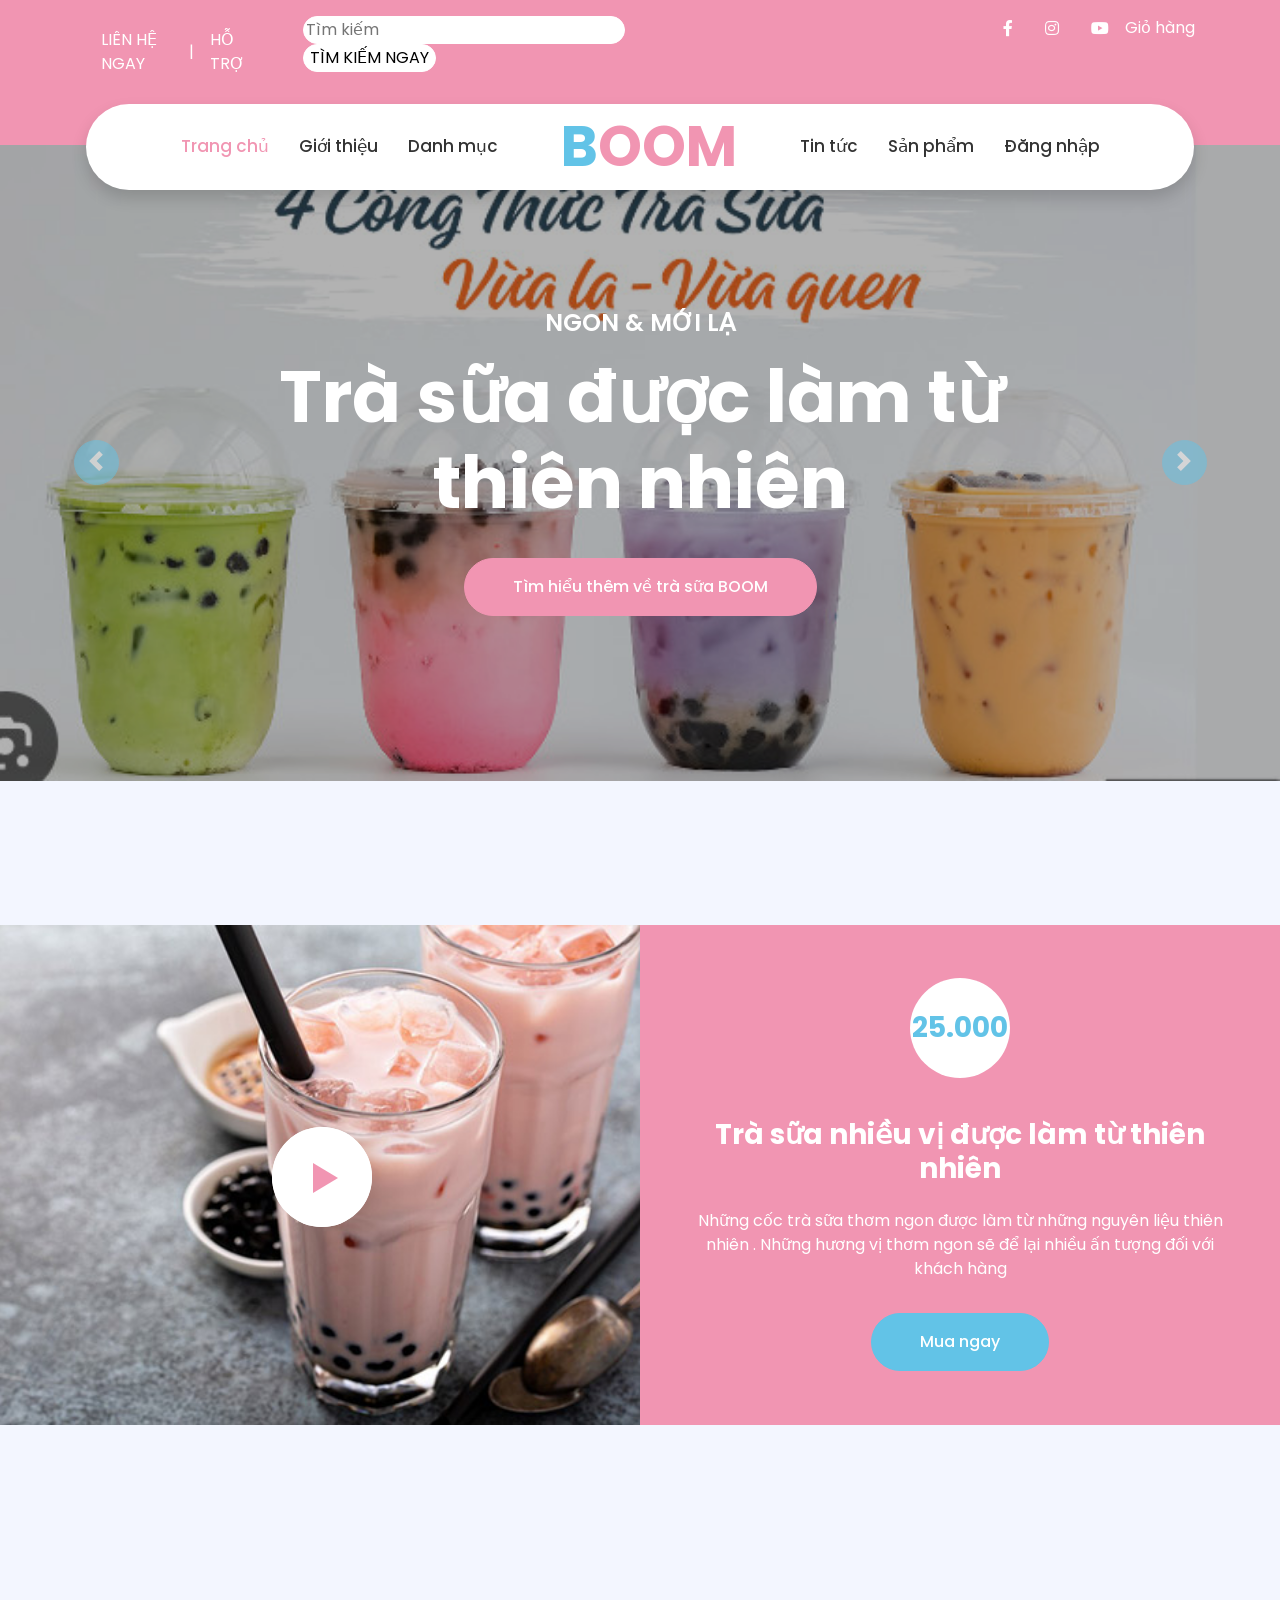
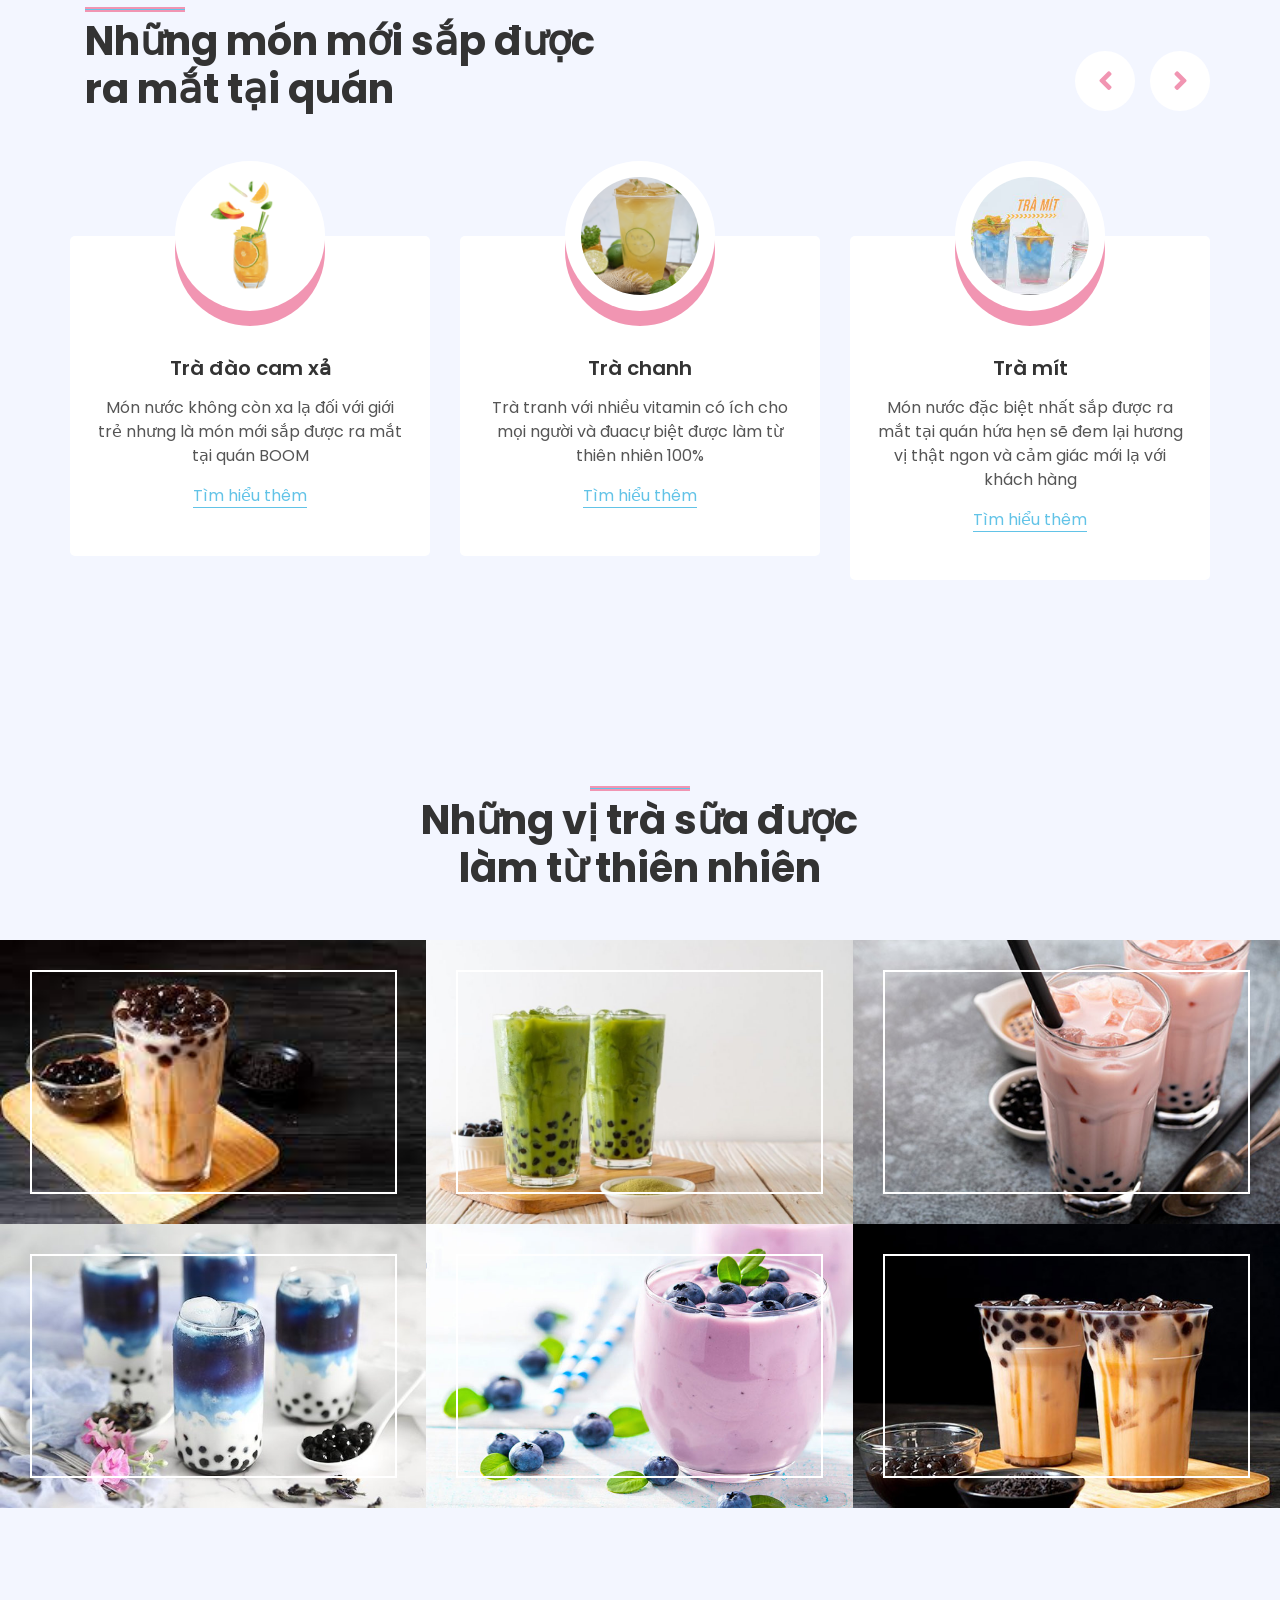
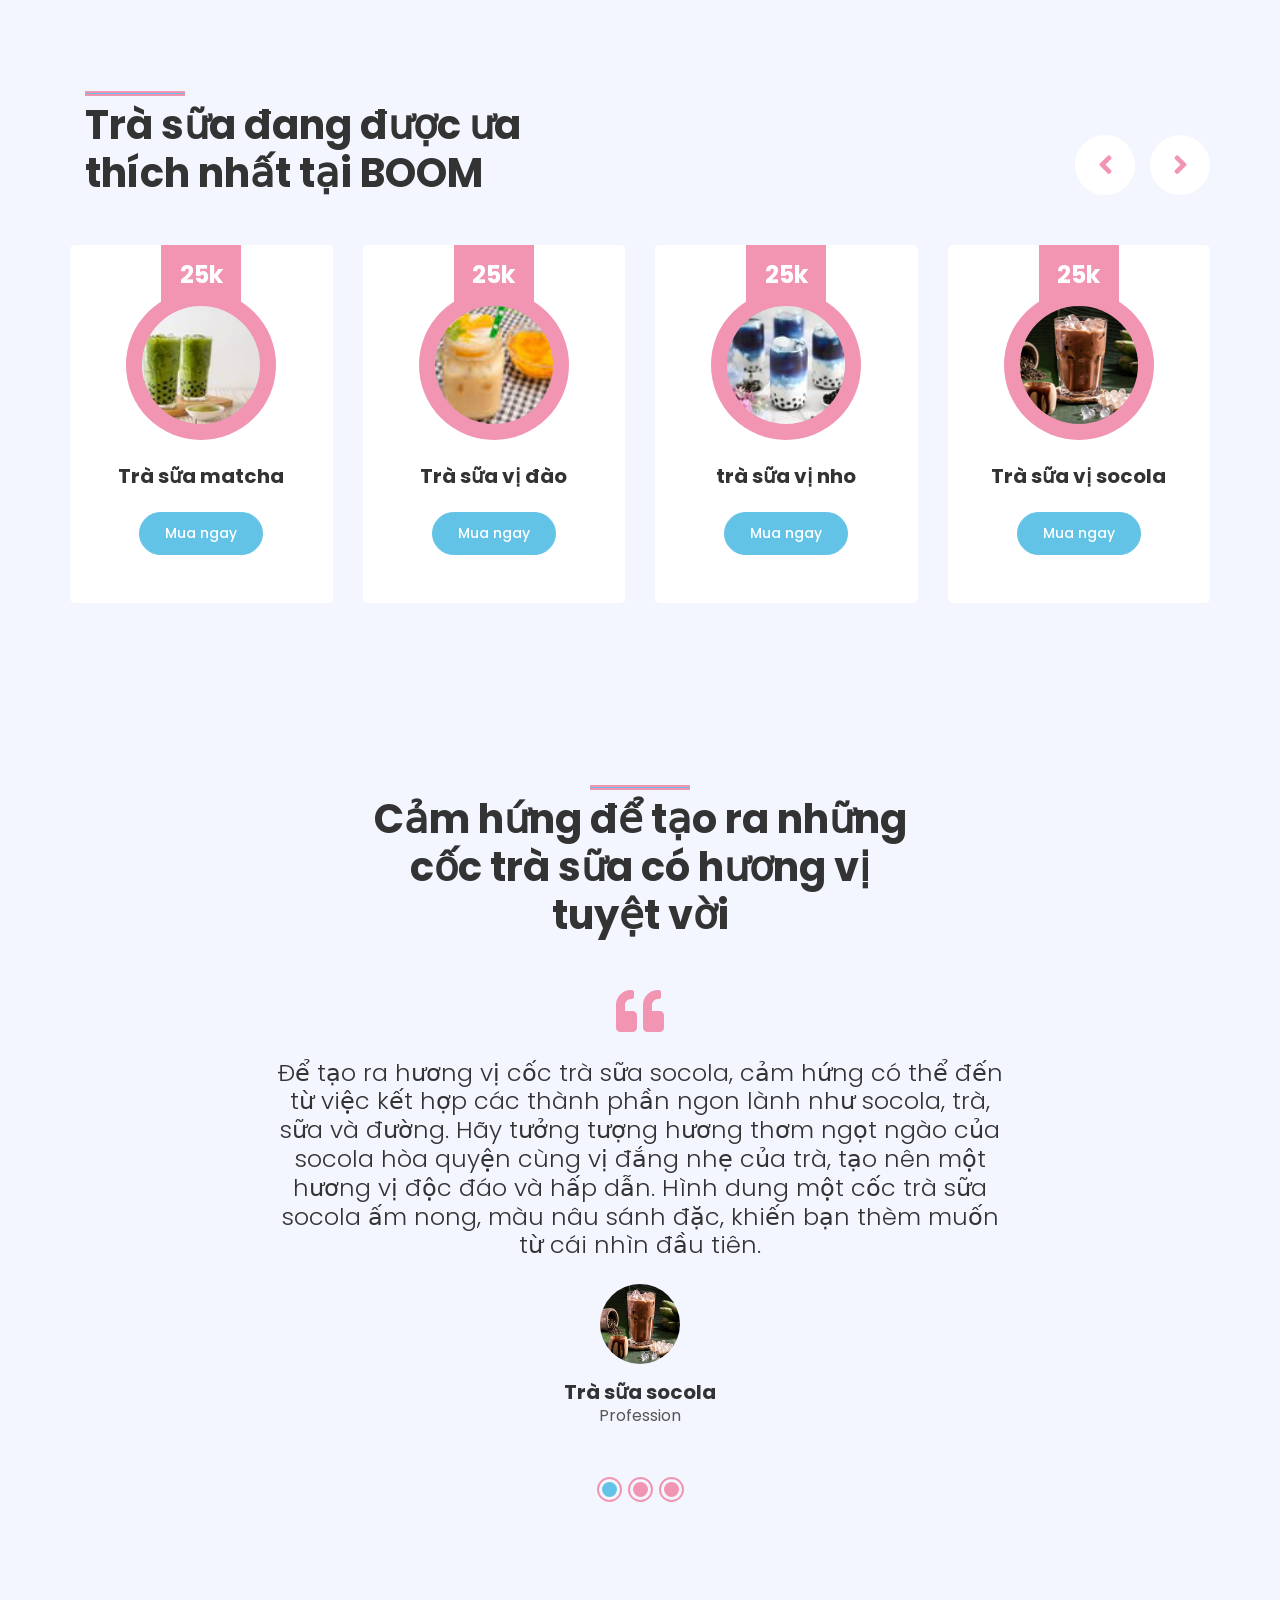
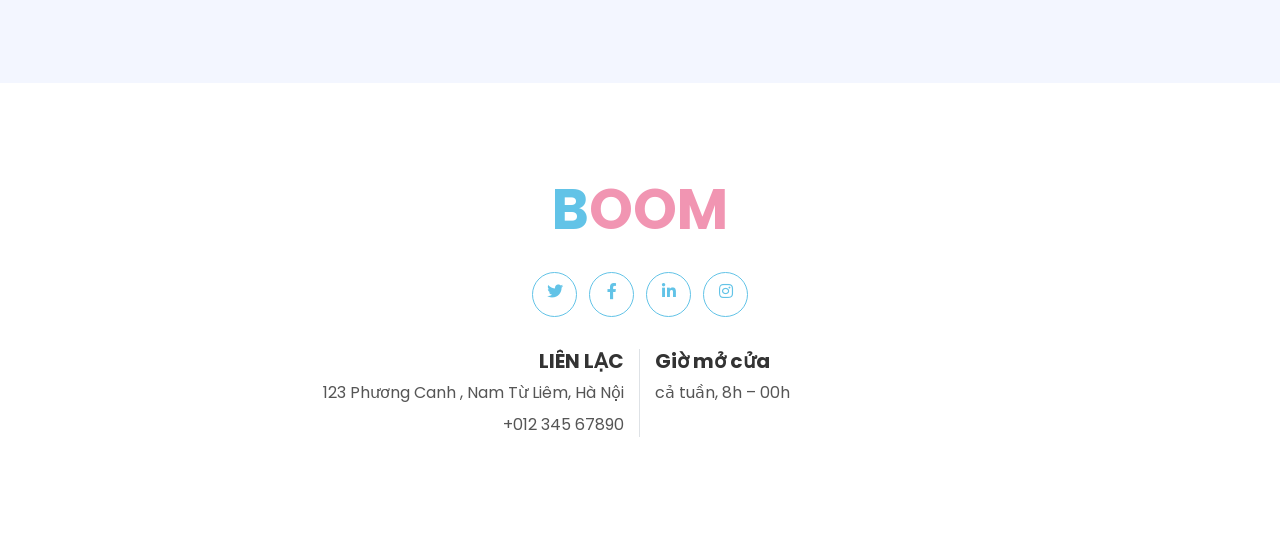
==== commit 789ab171: "danhmuc" ====
--- a/ice-cream-shop-website-template/index.html
+++ b/ice-cream-shop-website-template/index.html
@@ -114,9 +114,9 @@
                 <div class="collapse navbar-collapse justify-content-between" id="navbarCollapse">
                     <div class="navbar-nav ml-auto py-0">
                         <a href="index.html" class="nav-item nav-link active">Trang chủ</a>
-                        <a href="about.html" class="nav-item nav-link">Gioi thiệu</a>
+                        <a href="about.html" class="nav-item nav-link">Giới thiệu</a>
                         <div class="dropdown">
-                            <a href="product.html" class="nav-item nav-link">DANH MỤC</a>
+                            <a href="product.html" class="nav-item nav-link">Danh mục</a>
                             <div class="dropdown-content">
                               <a href="#">Trà sữa truyền thống </a>
                               <a href="#">trà sữa vị</a>
@@ -128,8 +128,8 @@
                         <h1 class="m-0 display-4 text-primary"><span class="text-secondary">B</span>OOM</h1>
                     </a>
                     <div class="navbar-nav mr-auto py-0">
-                        <a href="service.html" class="nav-item nav-link">tin tức</a>
-                        <a href="gallery.html" class="nav-item nav-link">Cửa hàng</a>
+                        <a href="service.html" class="nav-item nav-link">Tin tức</a>
+                        <a href="gallery.html" class="nav-item nav-link">Sản phẩm</a>
                         <a href="contact.html" class="nav-item nav-link">Đăng nhập</a>
                     </div>
                 </div>
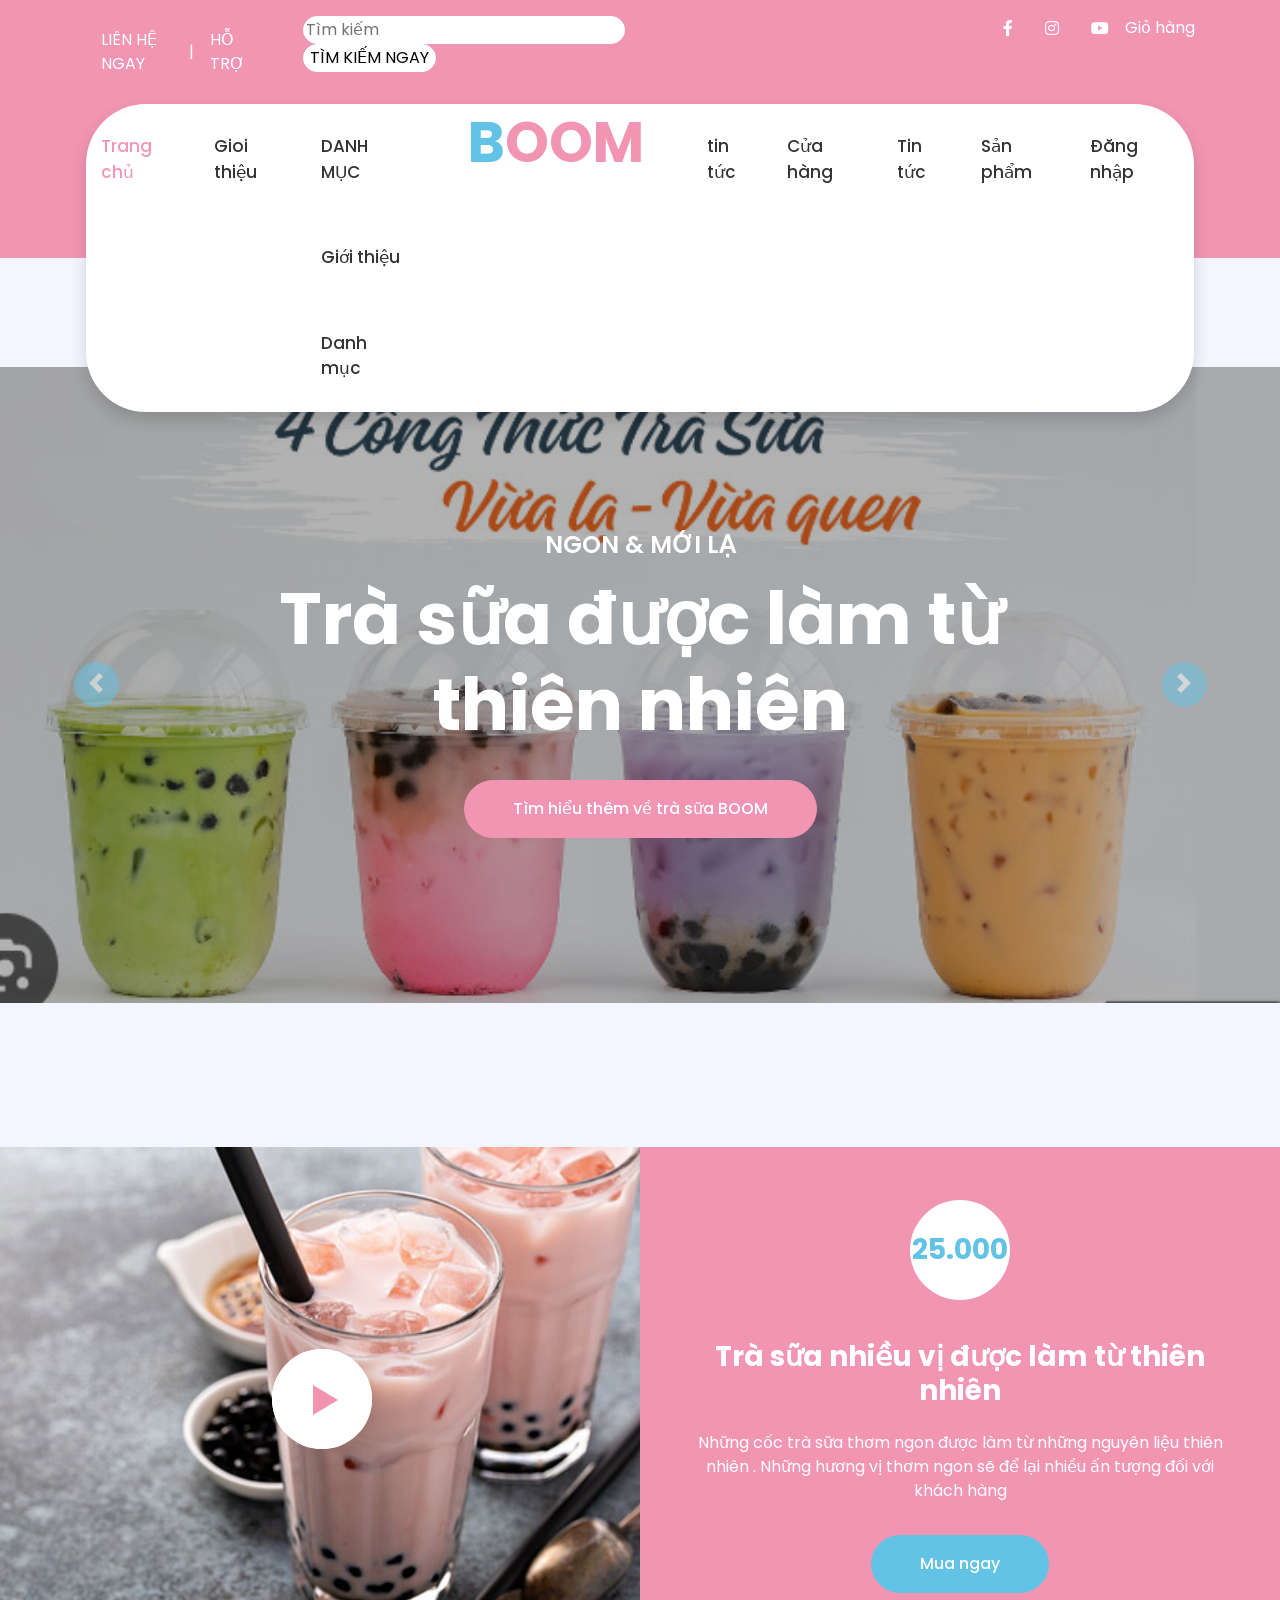
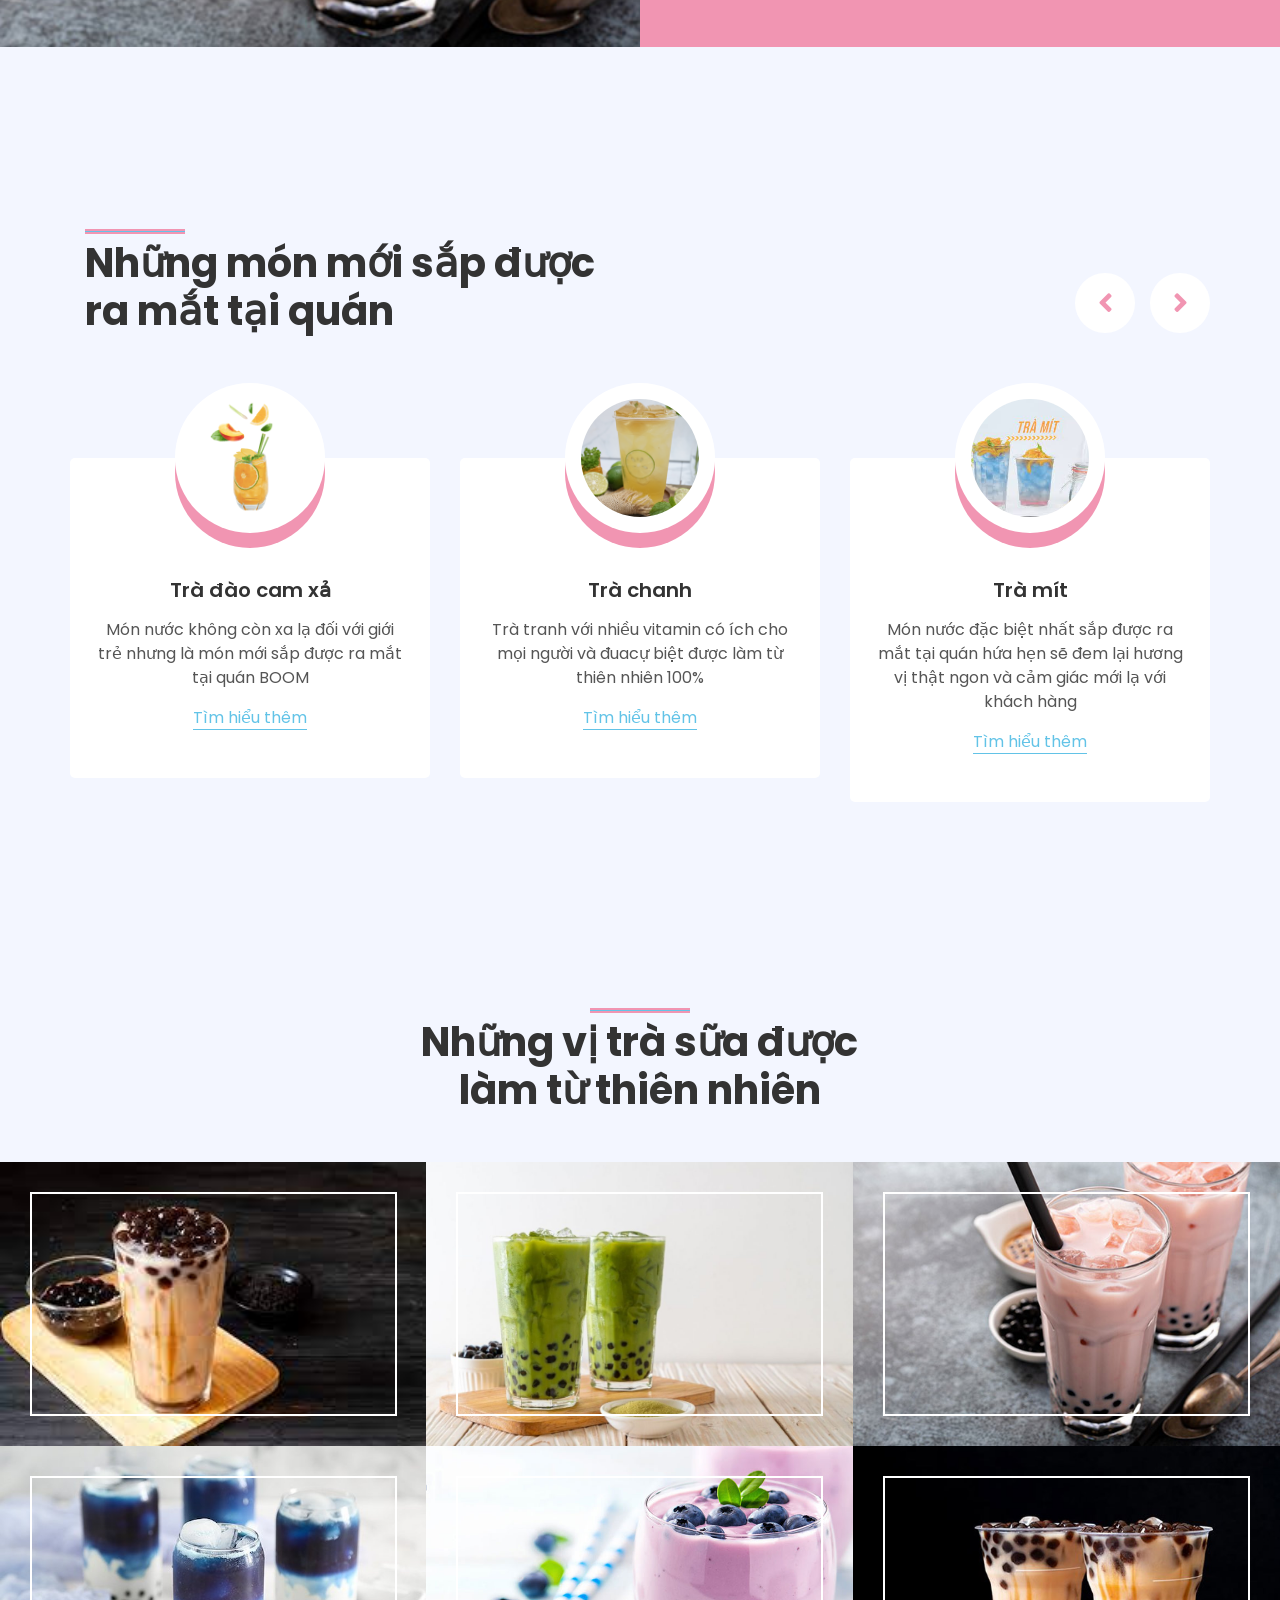
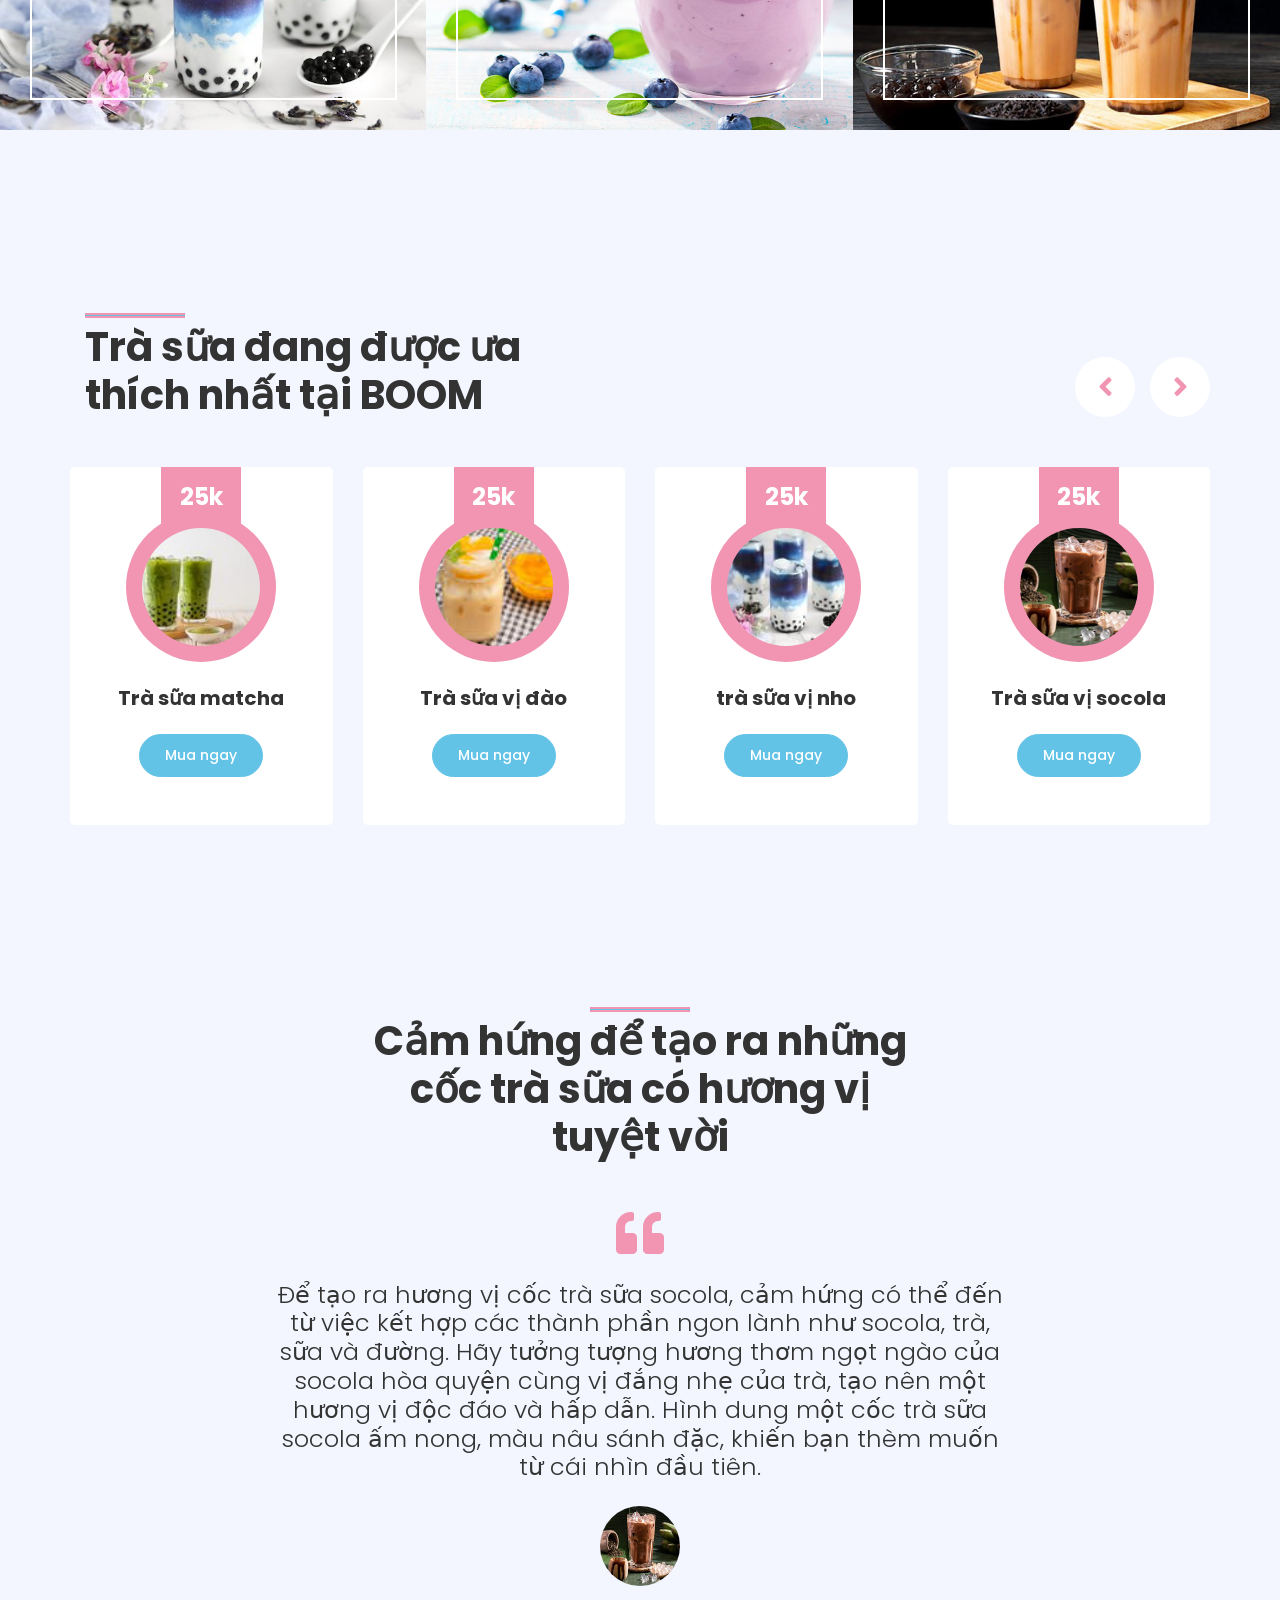
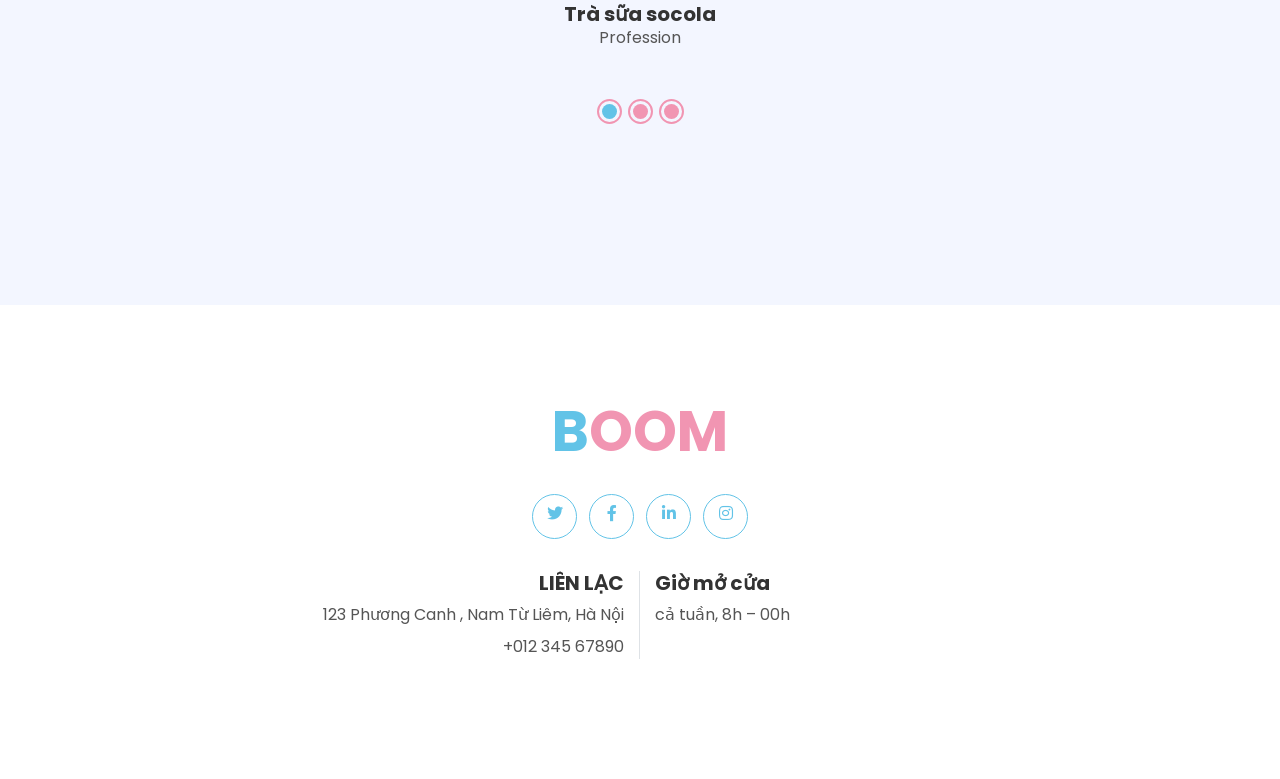
==== commit e5cebcba: "Merge branch 'an' into develop" ====
--- a/ice-cream-shop-website-template/index.html
+++ b/ice-cream-shop-website-template/index.html
@@ -114,9 +114,14 @@
                 <div class="collapse navbar-collapse justify-content-between" id="navbarCollapse">
                     <div class="navbar-nav ml-auto py-0">
                         <a href="index.html" class="nav-item nav-link active">Trang chủ</a>
+                        <a href="about.html" class="nav-item nav-link">Gioi thiệu</a>
+                        <div class="dropdown">
+                            <a href="product.html" class="nav-item nav-link">DANH MỤC</a>
+
                         <a href="about.html" class="nav-item nav-link">Giới thiệu</a>
                         <div class="dropdown">
                             <a href="product.html" class="nav-item nav-link">Danh mục</a>
+
                             <div class="dropdown-content">
                               <a href="#">Trà sữa truyền thống </a>
                               <a href="#">trà sữa vị</a>
@@ -128,8 +133,13 @@
                         <h1 class="m-0 display-4 text-primary"><span class="text-secondary">B</span>OOM</h1>
                     </a>
                     <div class="navbar-nav mr-auto py-0">
+ 
+                        <a href="service.html" class="nav-item nav-link">tin tức</a>
+                        <a href="gallery.html" class="nav-item nav-link">Cửa hàng</a>
+
                         <a href="service.html" class="nav-item nav-link">Tin tức</a>
                         <a href="gallery.html" class="nav-item nav-link">Sản phẩm</a>
+
                         <a href="contact.html" class="nav-item nav-link">Đăng nhập</a>
                     </div>
                 </div>
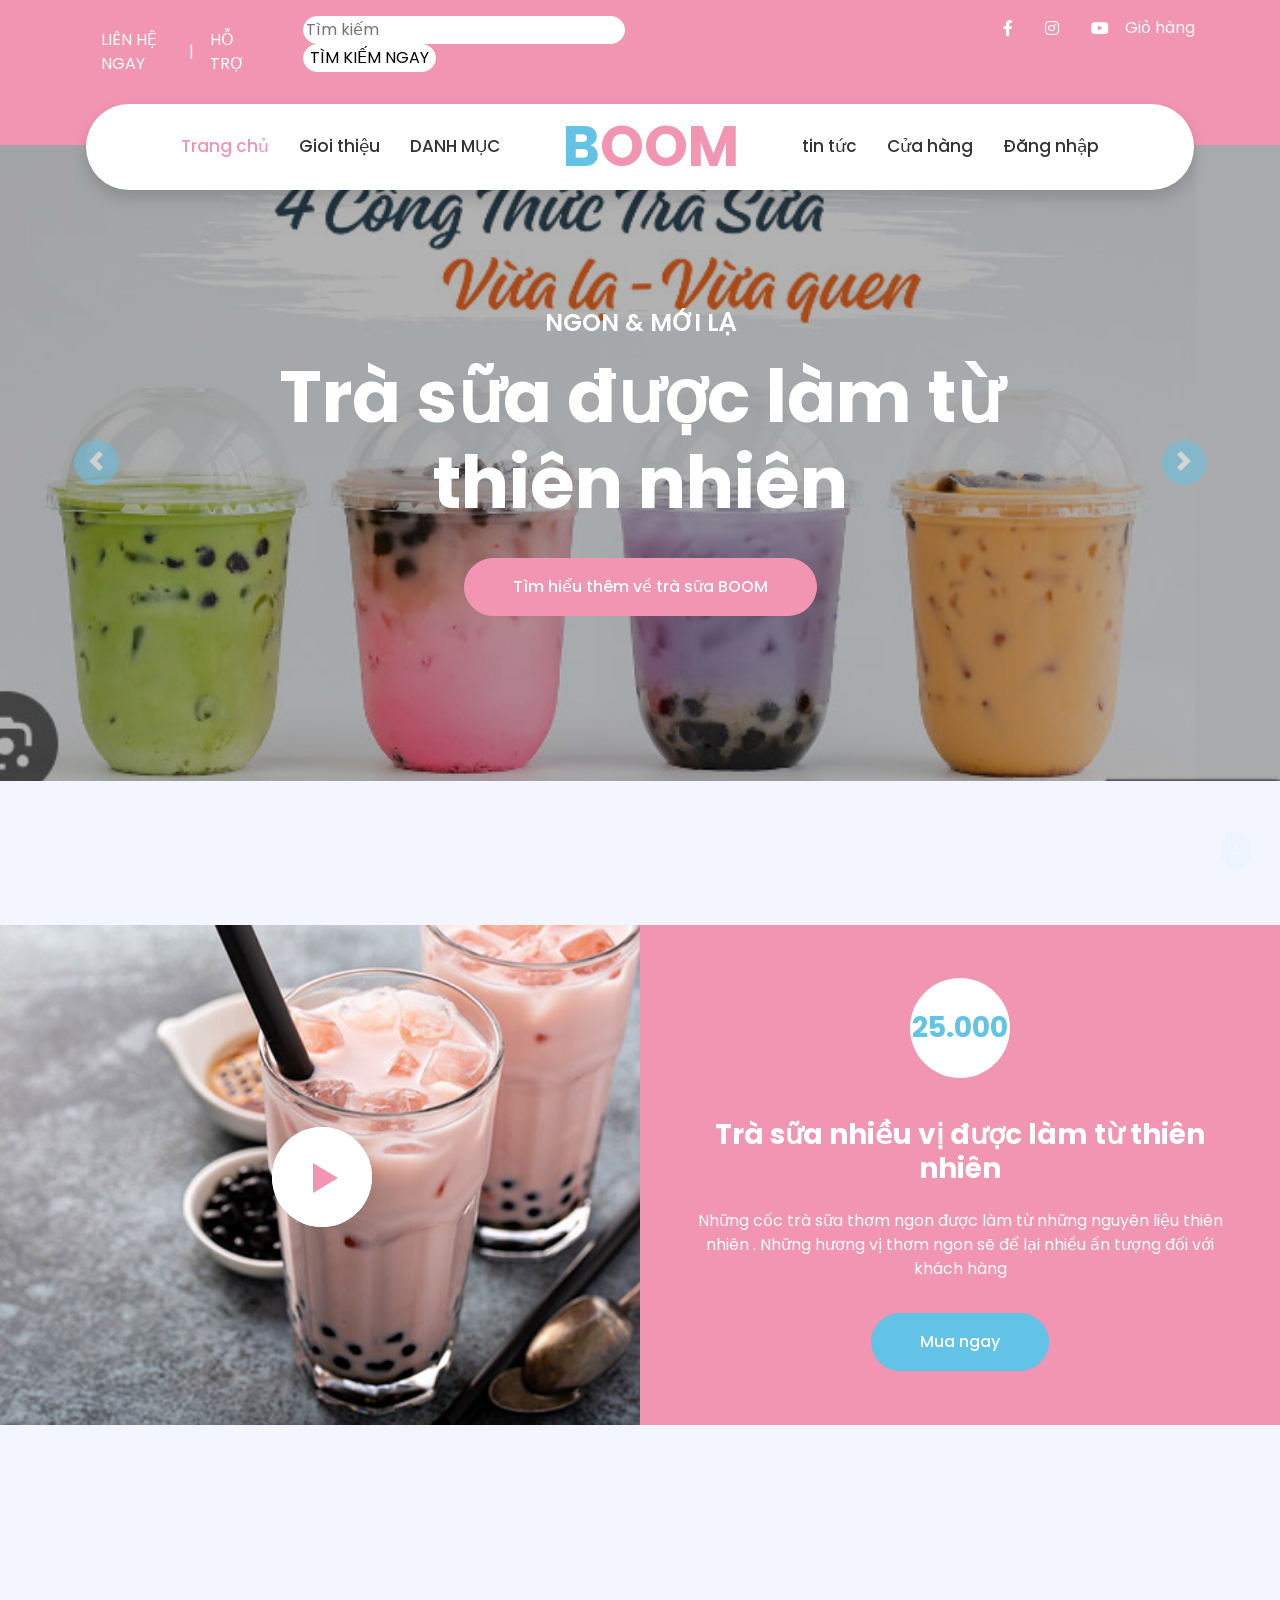
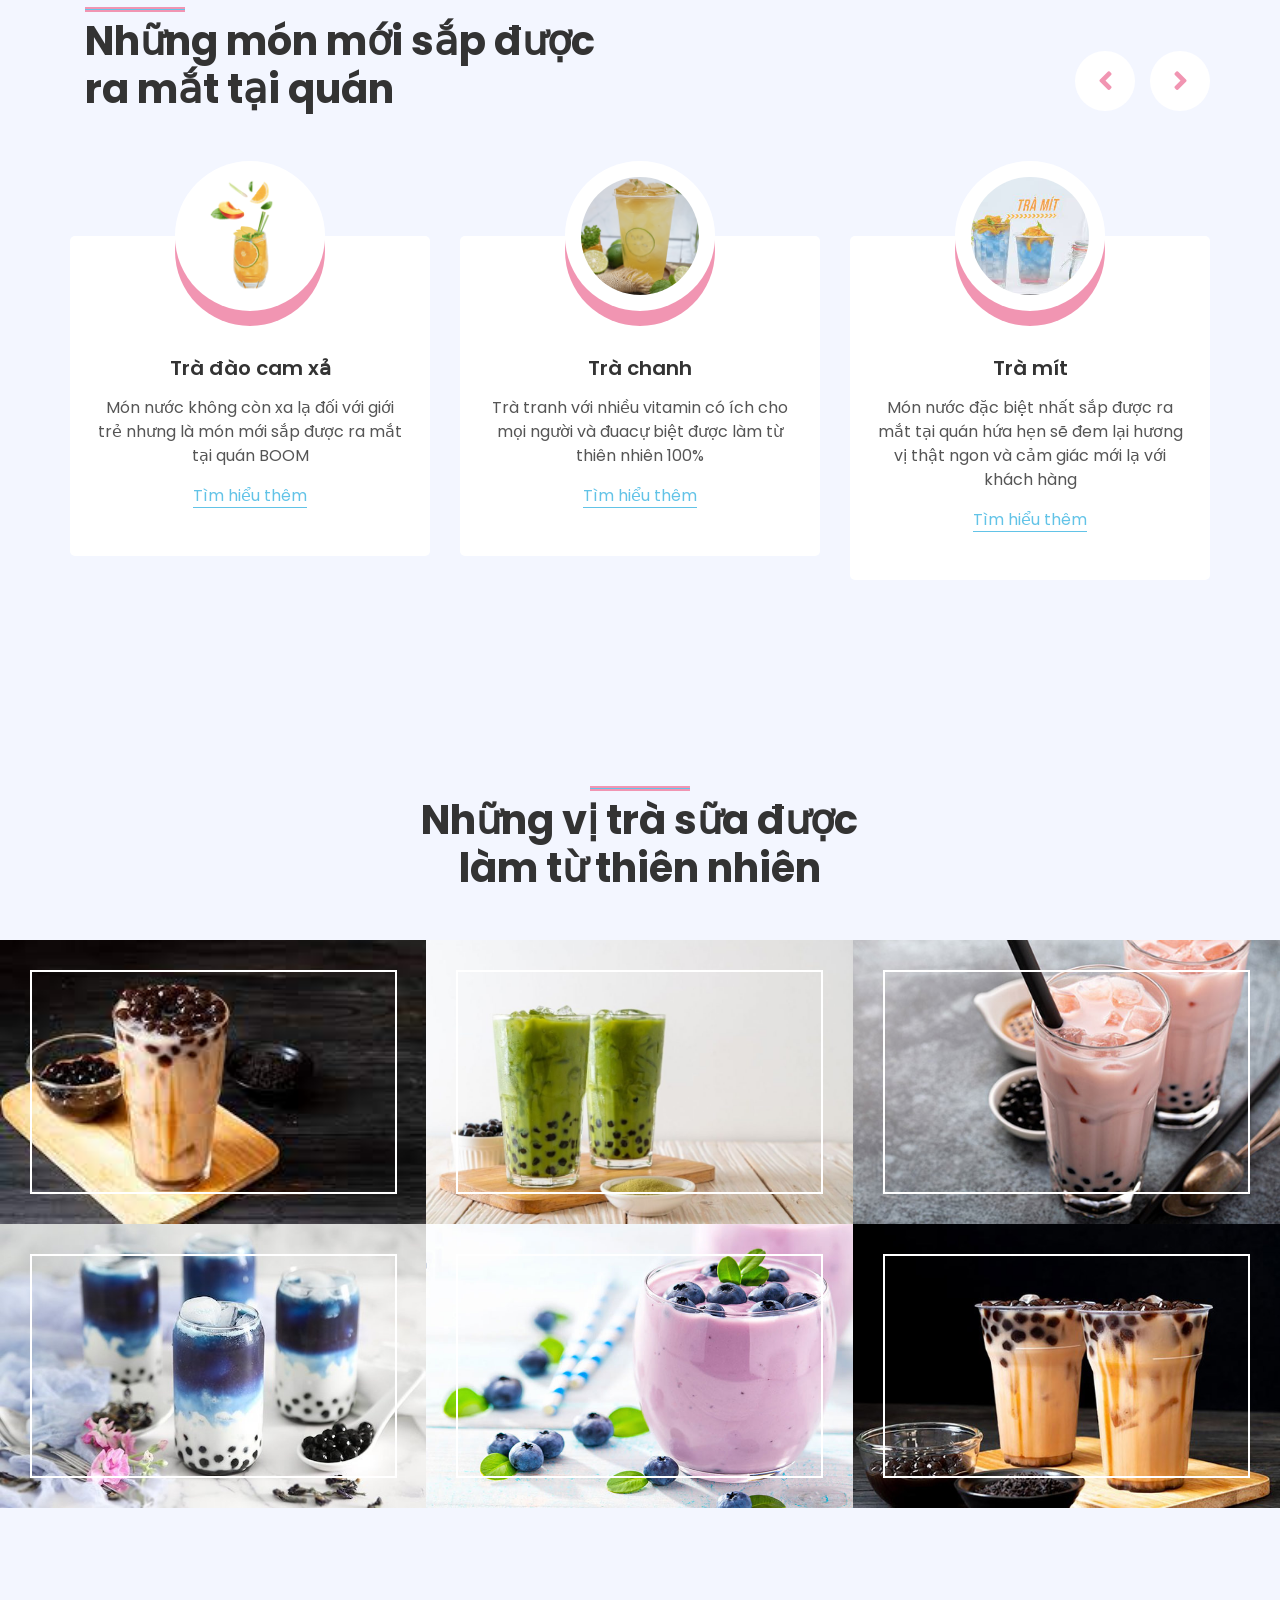
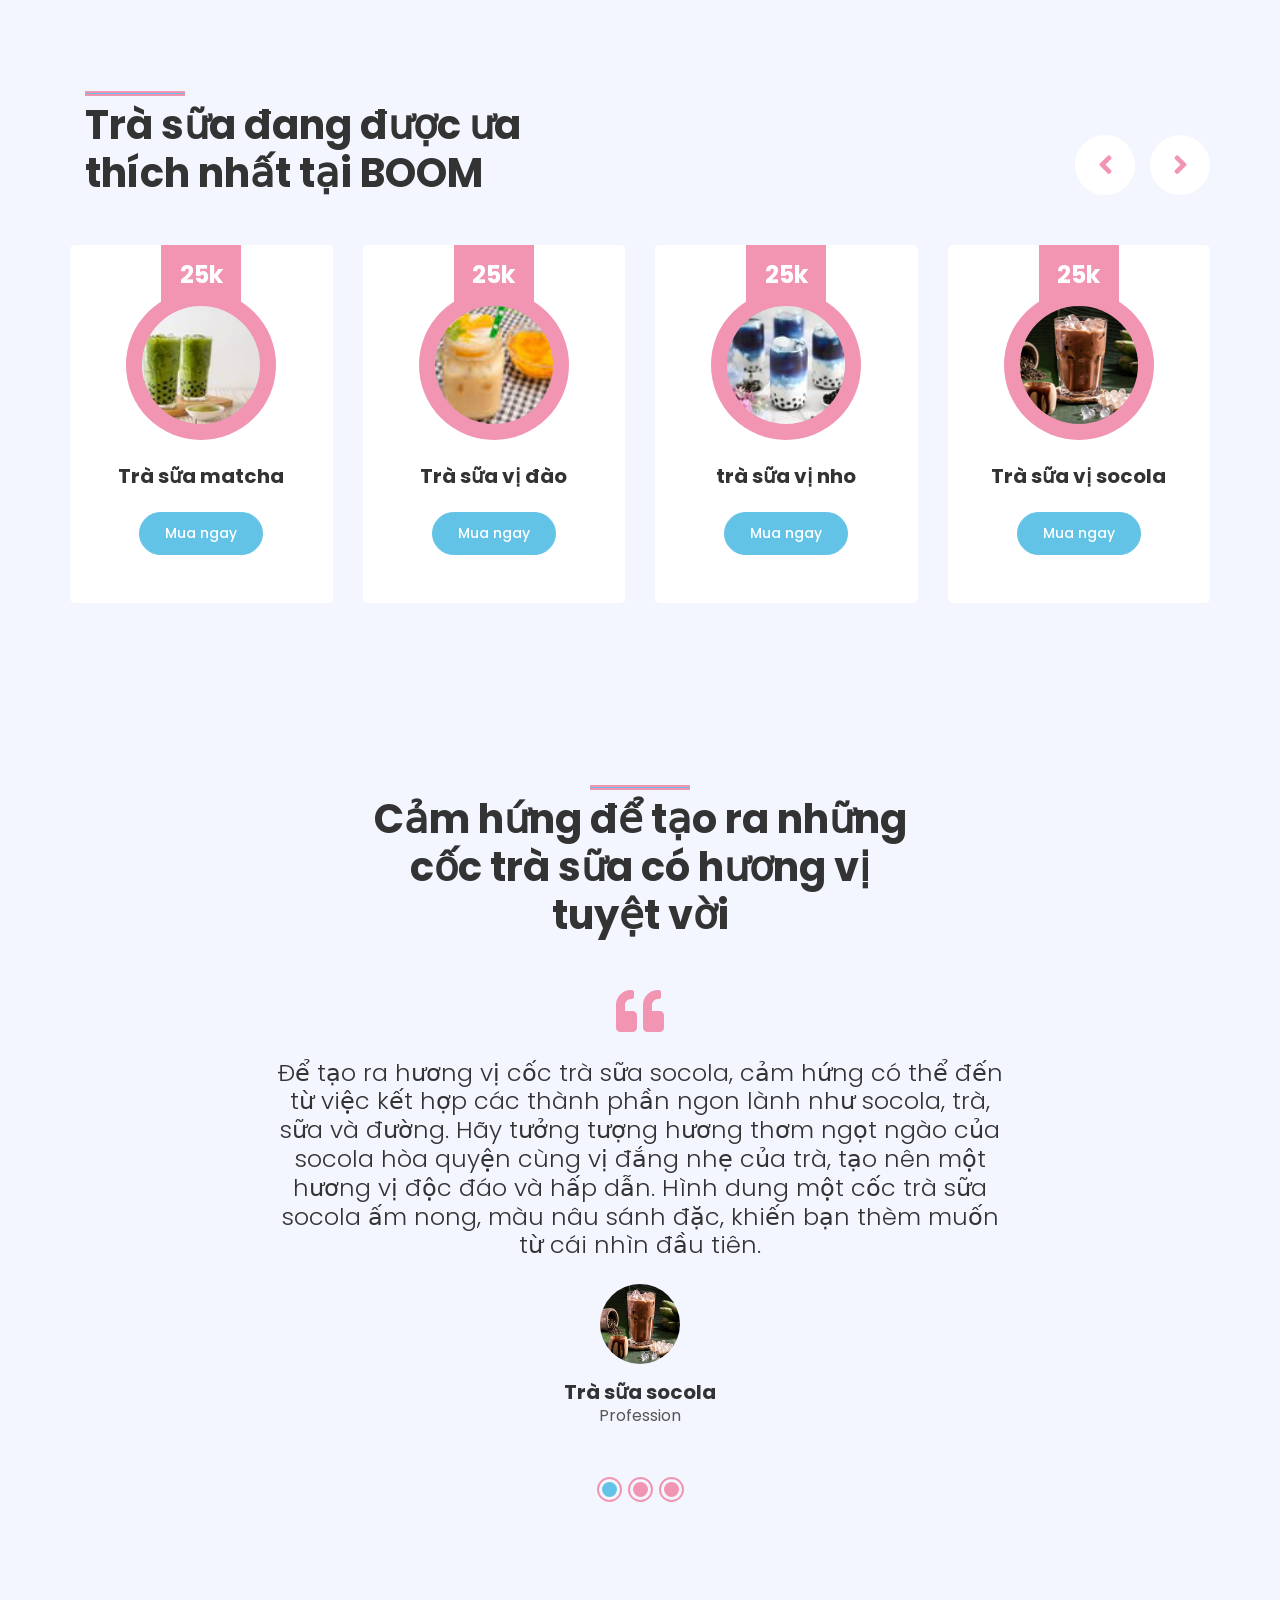
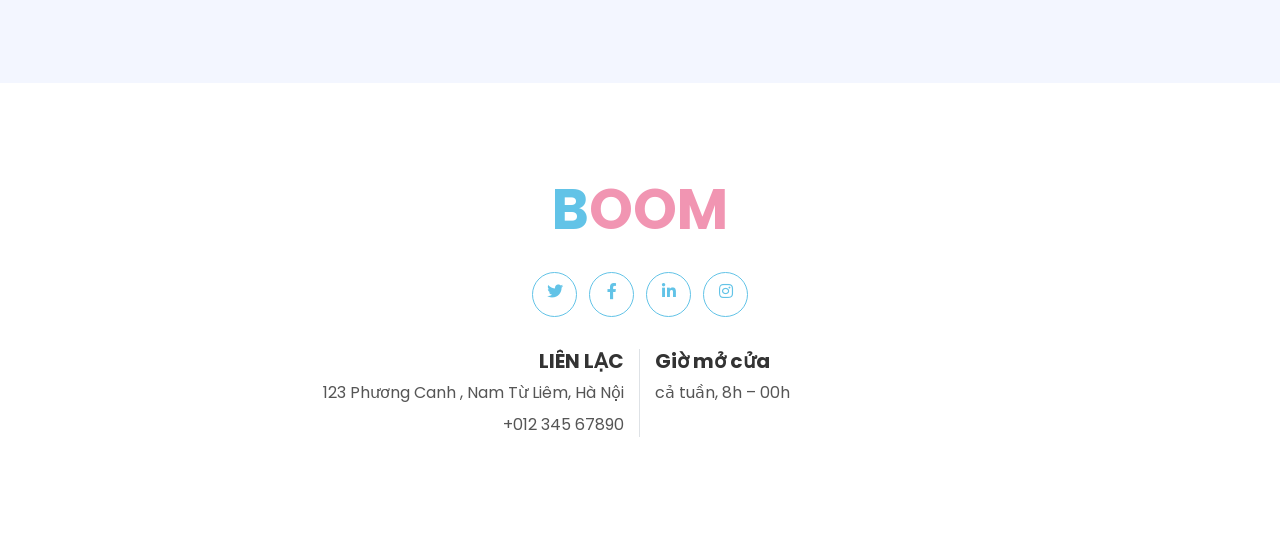
==== commit b144158f: "cmitt" ====
--- a/ice-cream-shop-website-template/index.html
+++ b/ice-cream-shop-website-template/index.html
@@ -117,11 +117,6 @@
                         <a href="about.html" class="nav-item nav-link">Gioi thiệu</a>
                         <div class="dropdown">
                             <a href="product.html" class="nav-item nav-link">DANH MỤC</a>
-
-                        <a href="about.html" class="nav-item nav-link">Giới thiệu</a>
-                        <div class="dropdown">
-                            <a href="product.html" class="nav-item nav-link">Danh mục</a>
-
                             <div class="dropdown-content">
                               <a href="#">Trà sữa truyền thống </a>
                               <a href="#">trà sữa vị</a>
@@ -133,13 +128,8 @@
                         <h1 class="m-0 display-4 text-primary"><span class="text-secondary">B</span>OOM</h1>
                     </a>
                     <div class="navbar-nav mr-auto py-0">
- 
                         <a href="service.html" class="nav-item nav-link">tin tức</a>
                         <a href="gallery.html" class="nav-item nav-link">Cửa hàng</a>
-
-                        <a href="service.html" class="nav-item nav-link">Tin tức</a>
-                        <a href="gallery.html" class="nav-item nav-link">Sản phẩm</a>
-
                         <a href="contact.html" class="nav-item nav-link">Đăng nhập</a>
                     </div>
                 </div>
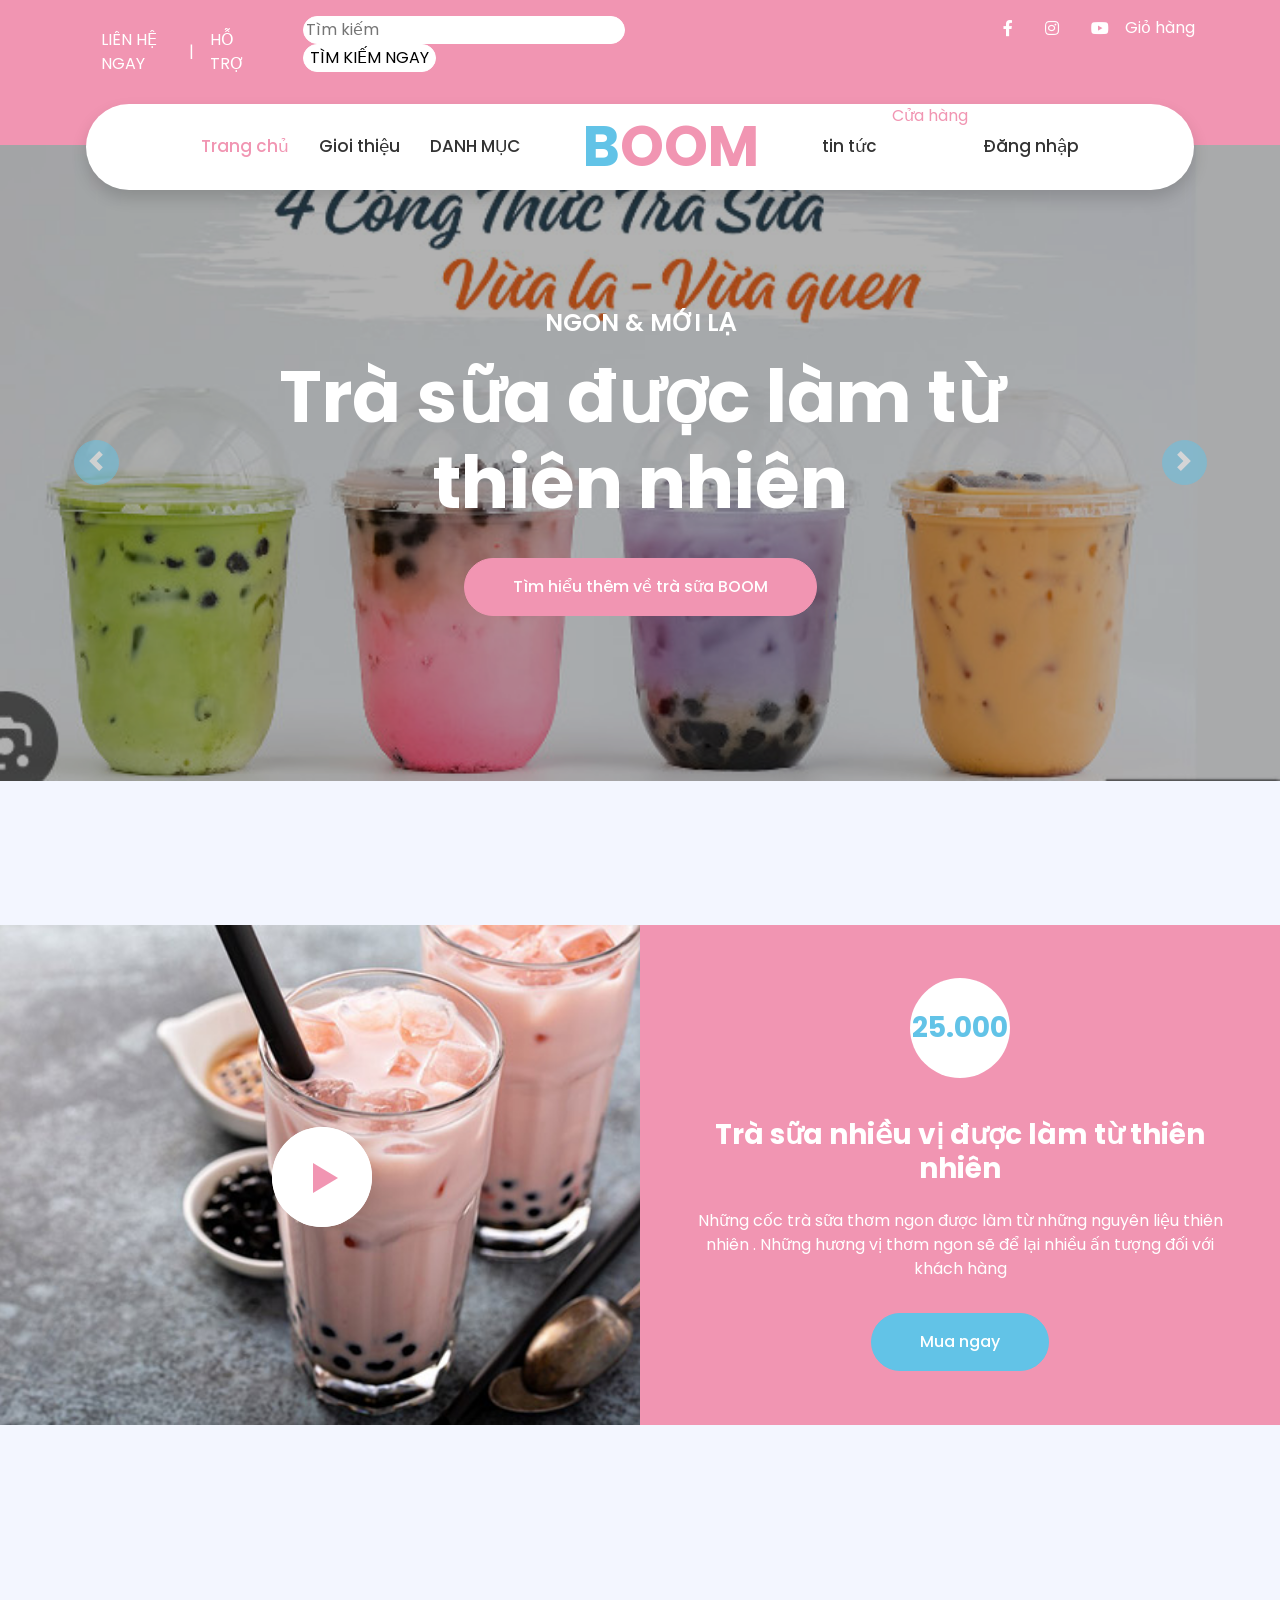
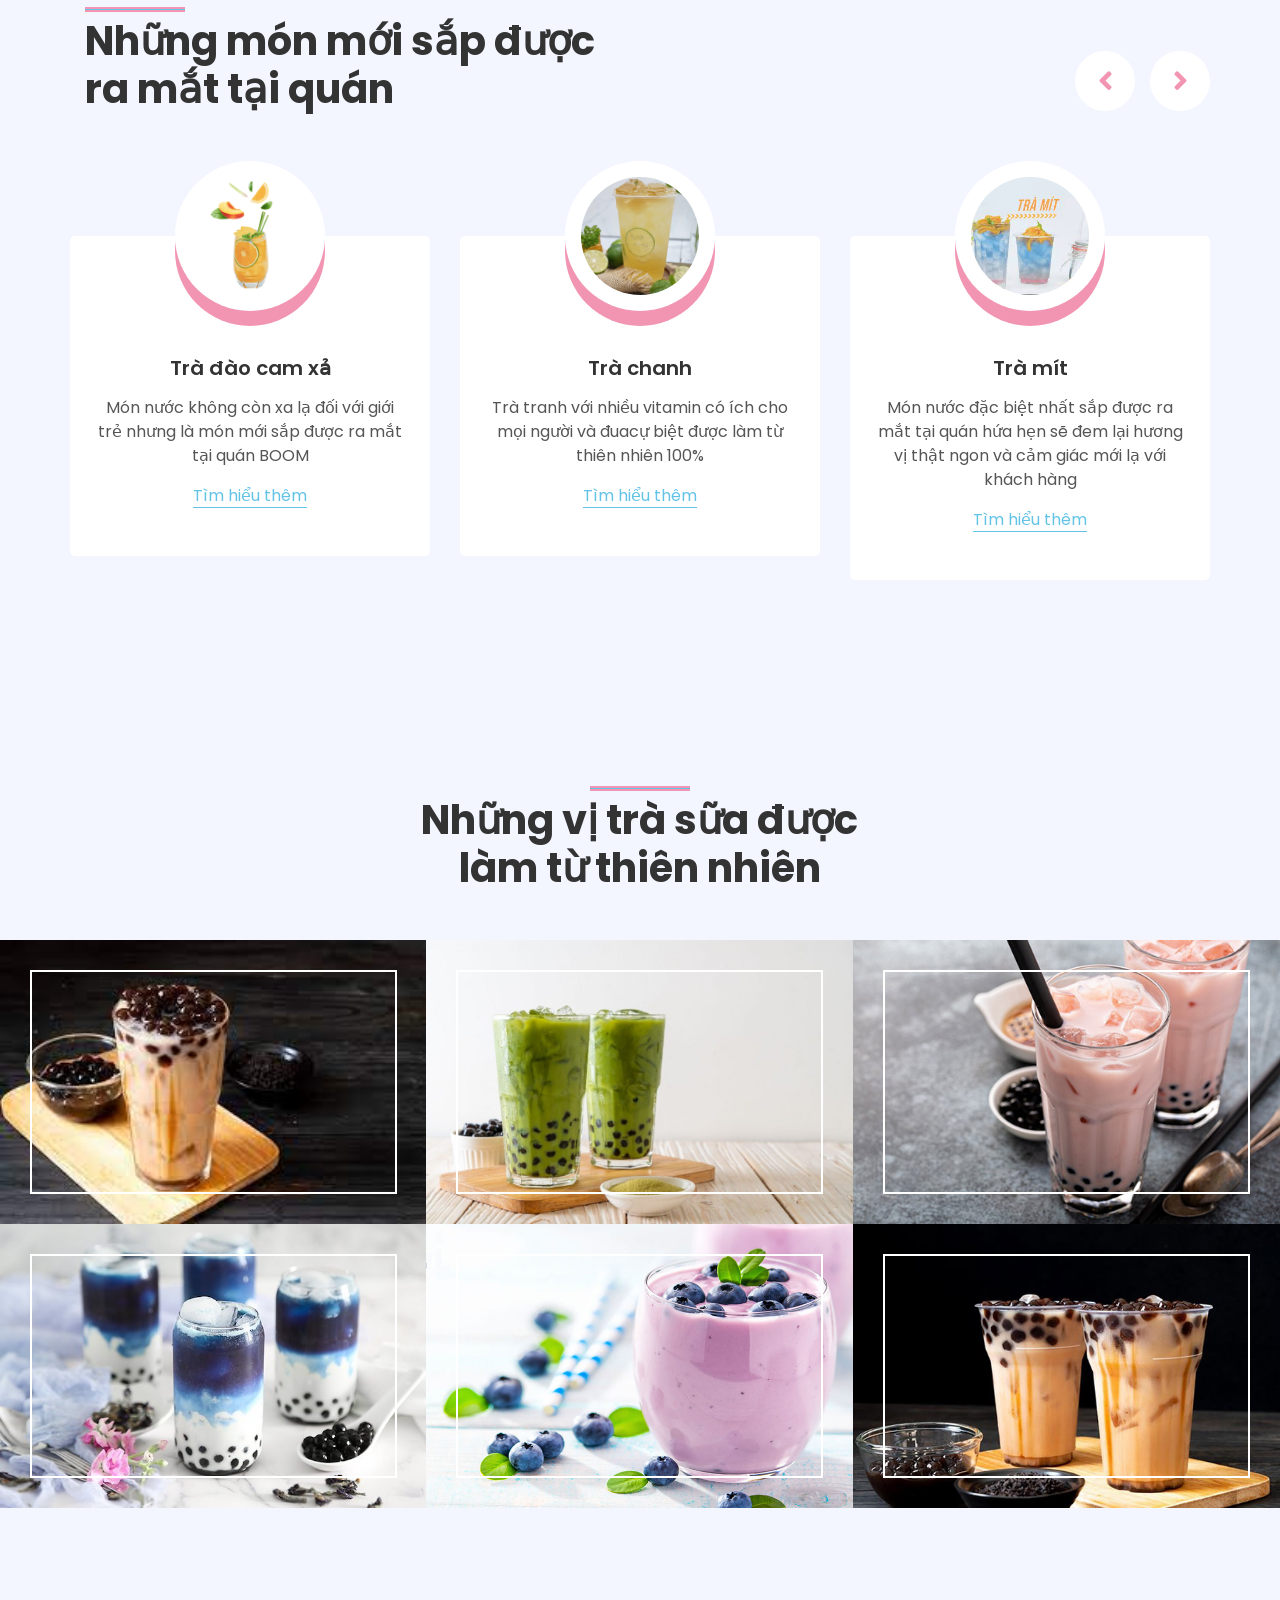
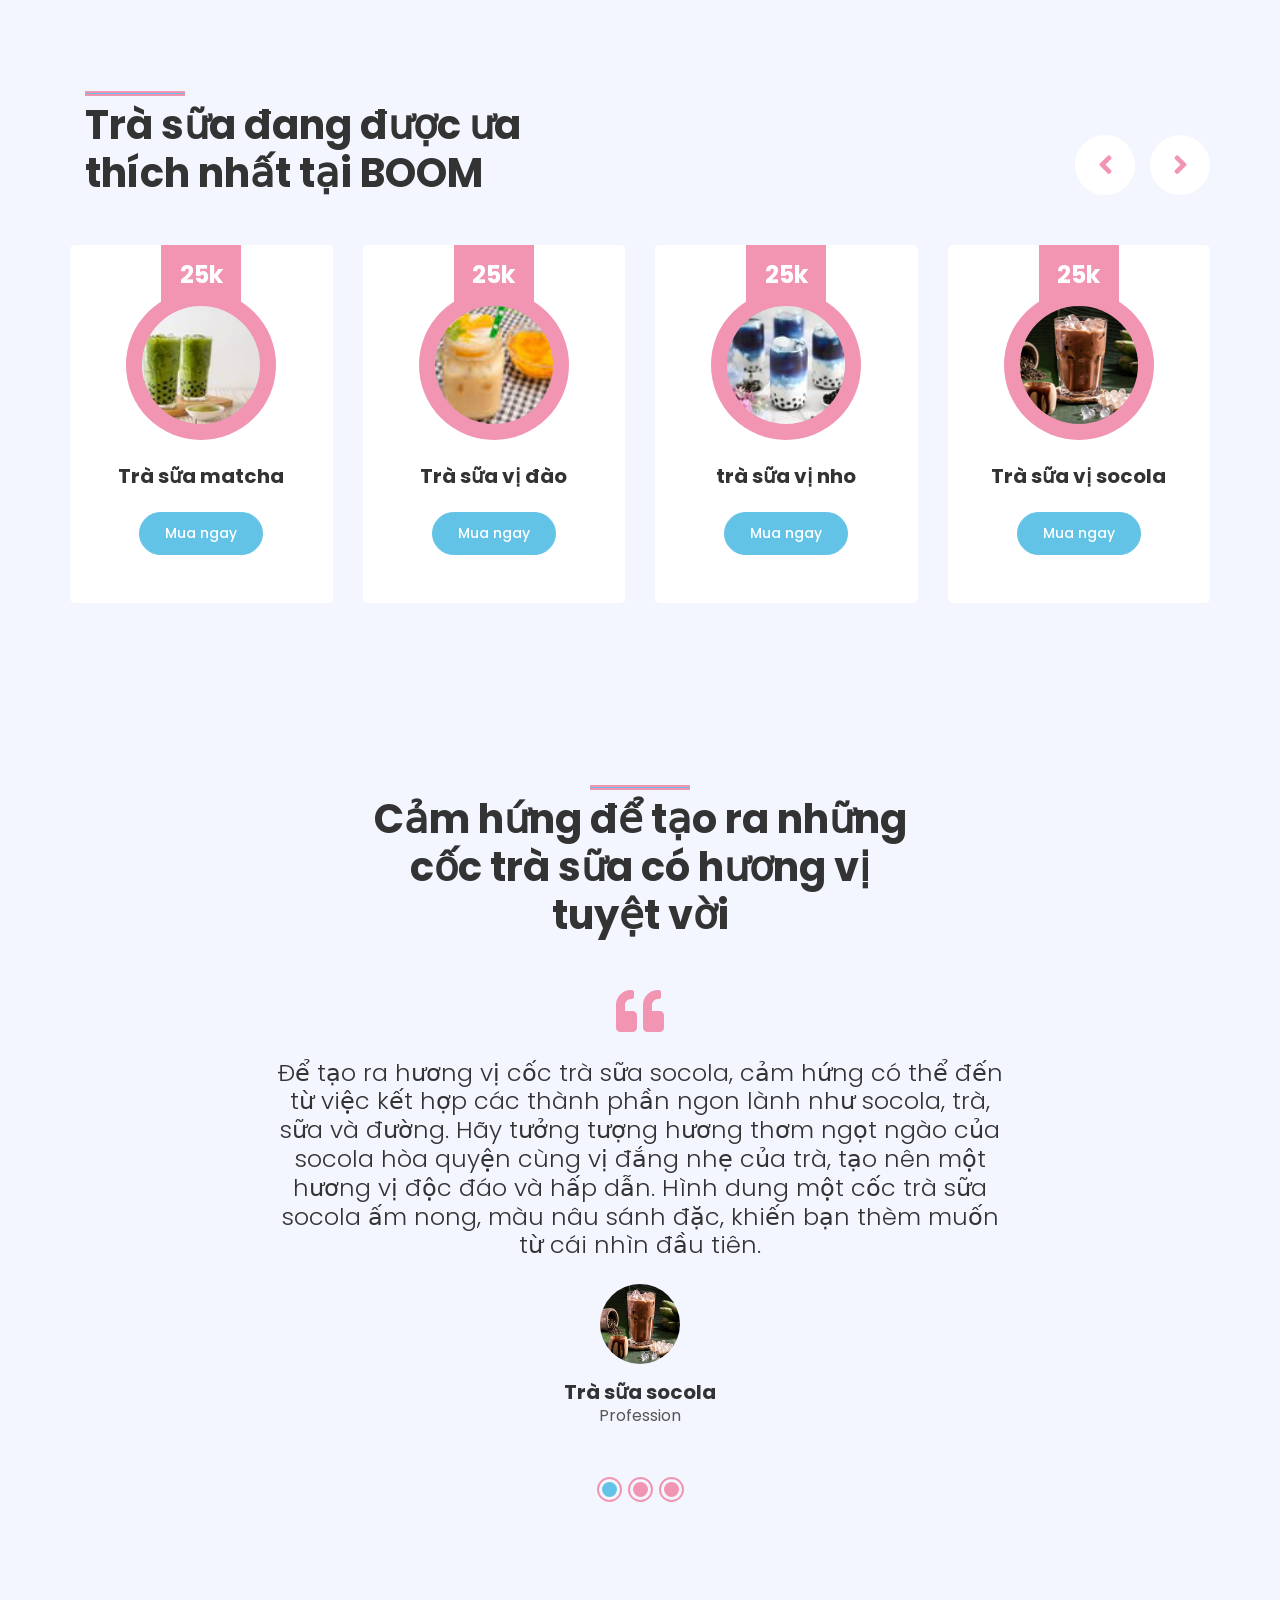
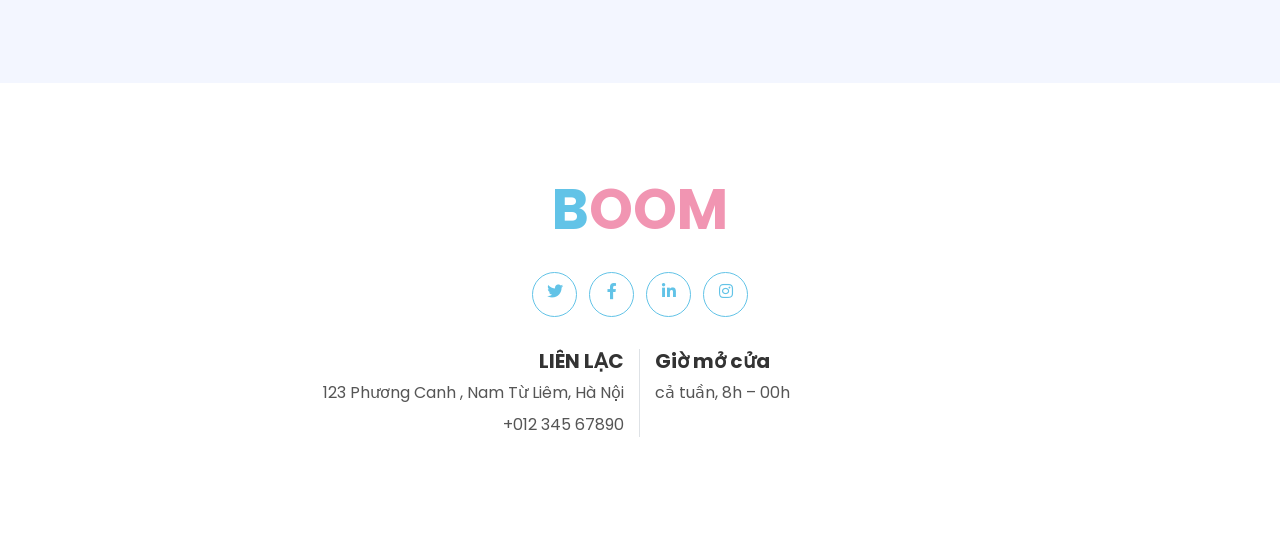
==== commit 099d0306: "header" ====
--- a/ice-cream-shop-website-template/index.html
+++ b/ice-cream-shop-website-template/index.html
@@ -129,7 +129,7 @@
                     </a>
                     <div class="navbar-nav mr-auto py-0">
                         <a href="service.html" class="nav-item nav-link">tin tức</a>
-                        <a href="gallery.html" class="nav-item nav-link">Cửa hàng</a>
+                        <a href="index.php?act=listsp&idpro='.$listsp.'">Cửa hàng</a>
                         <a href="contact.html" class="nav-item nav-link">Đăng nhập</a>
                     </div>
                 </div>
